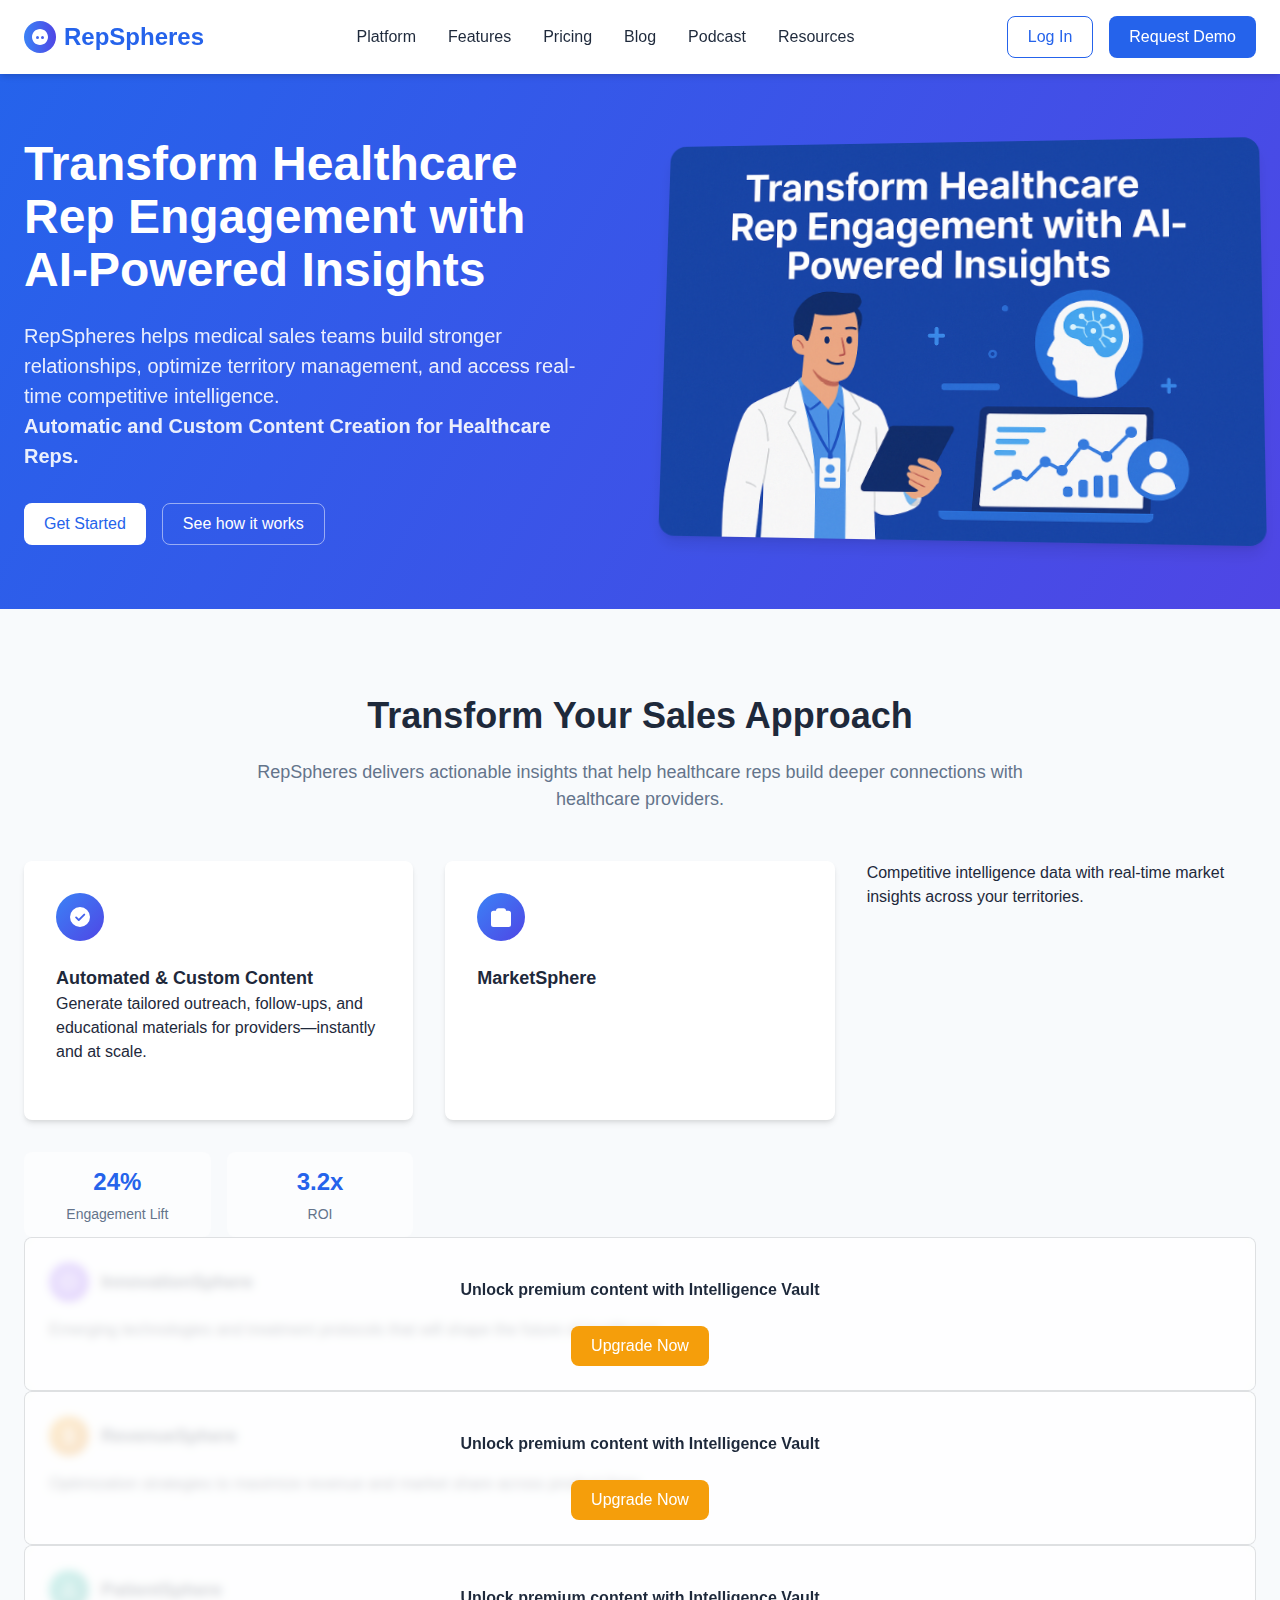
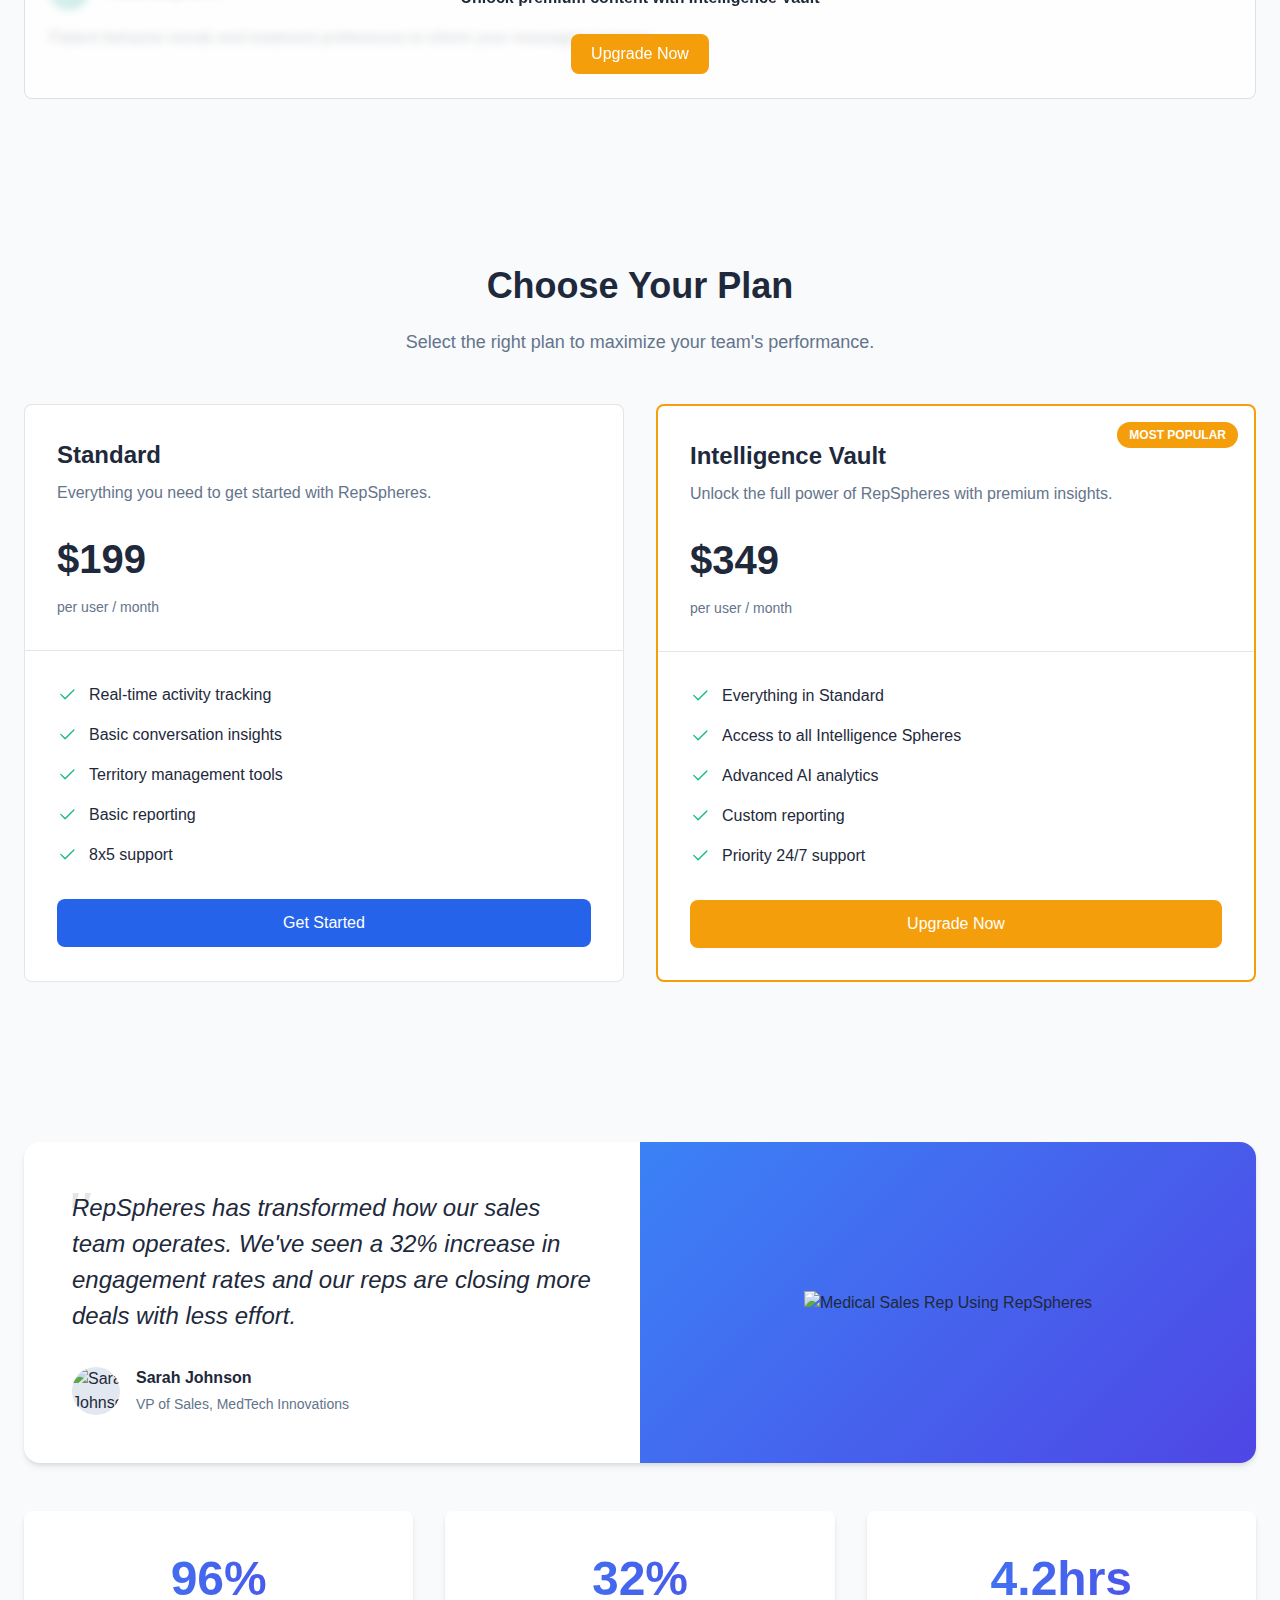
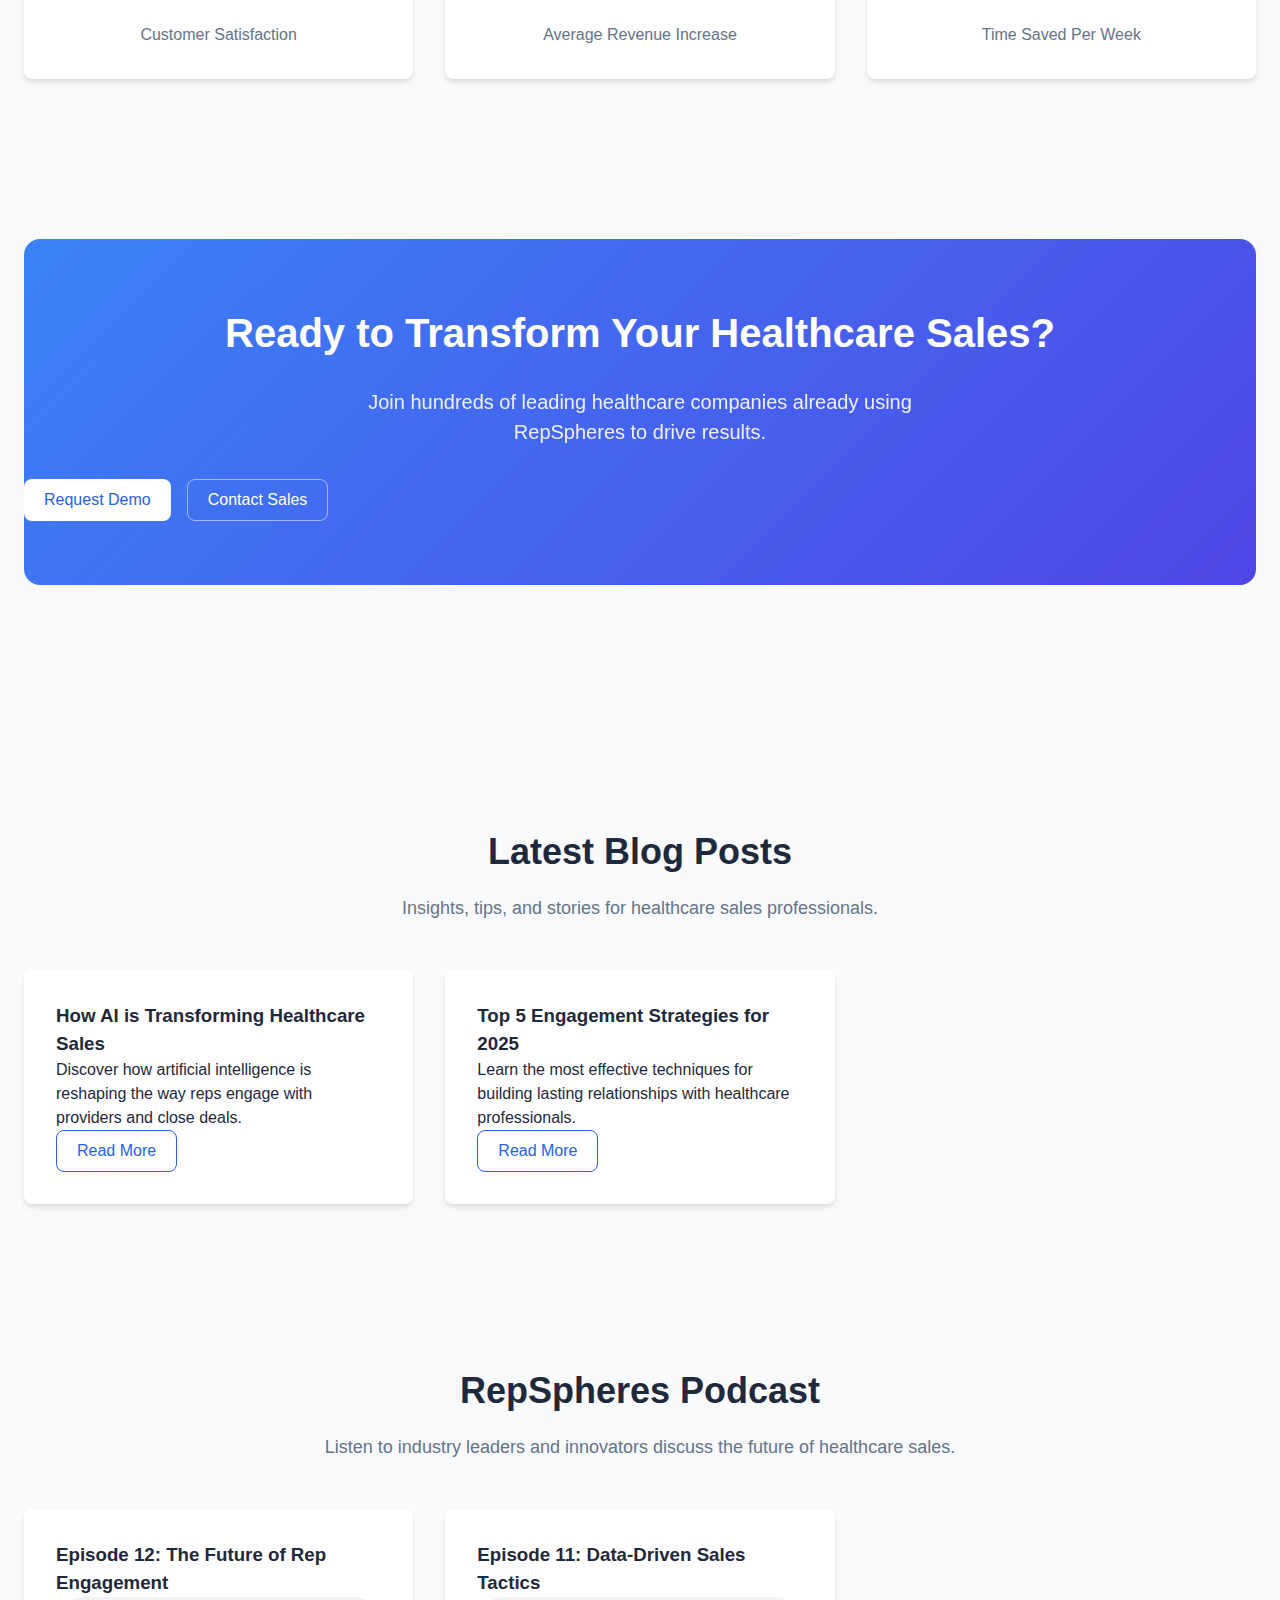
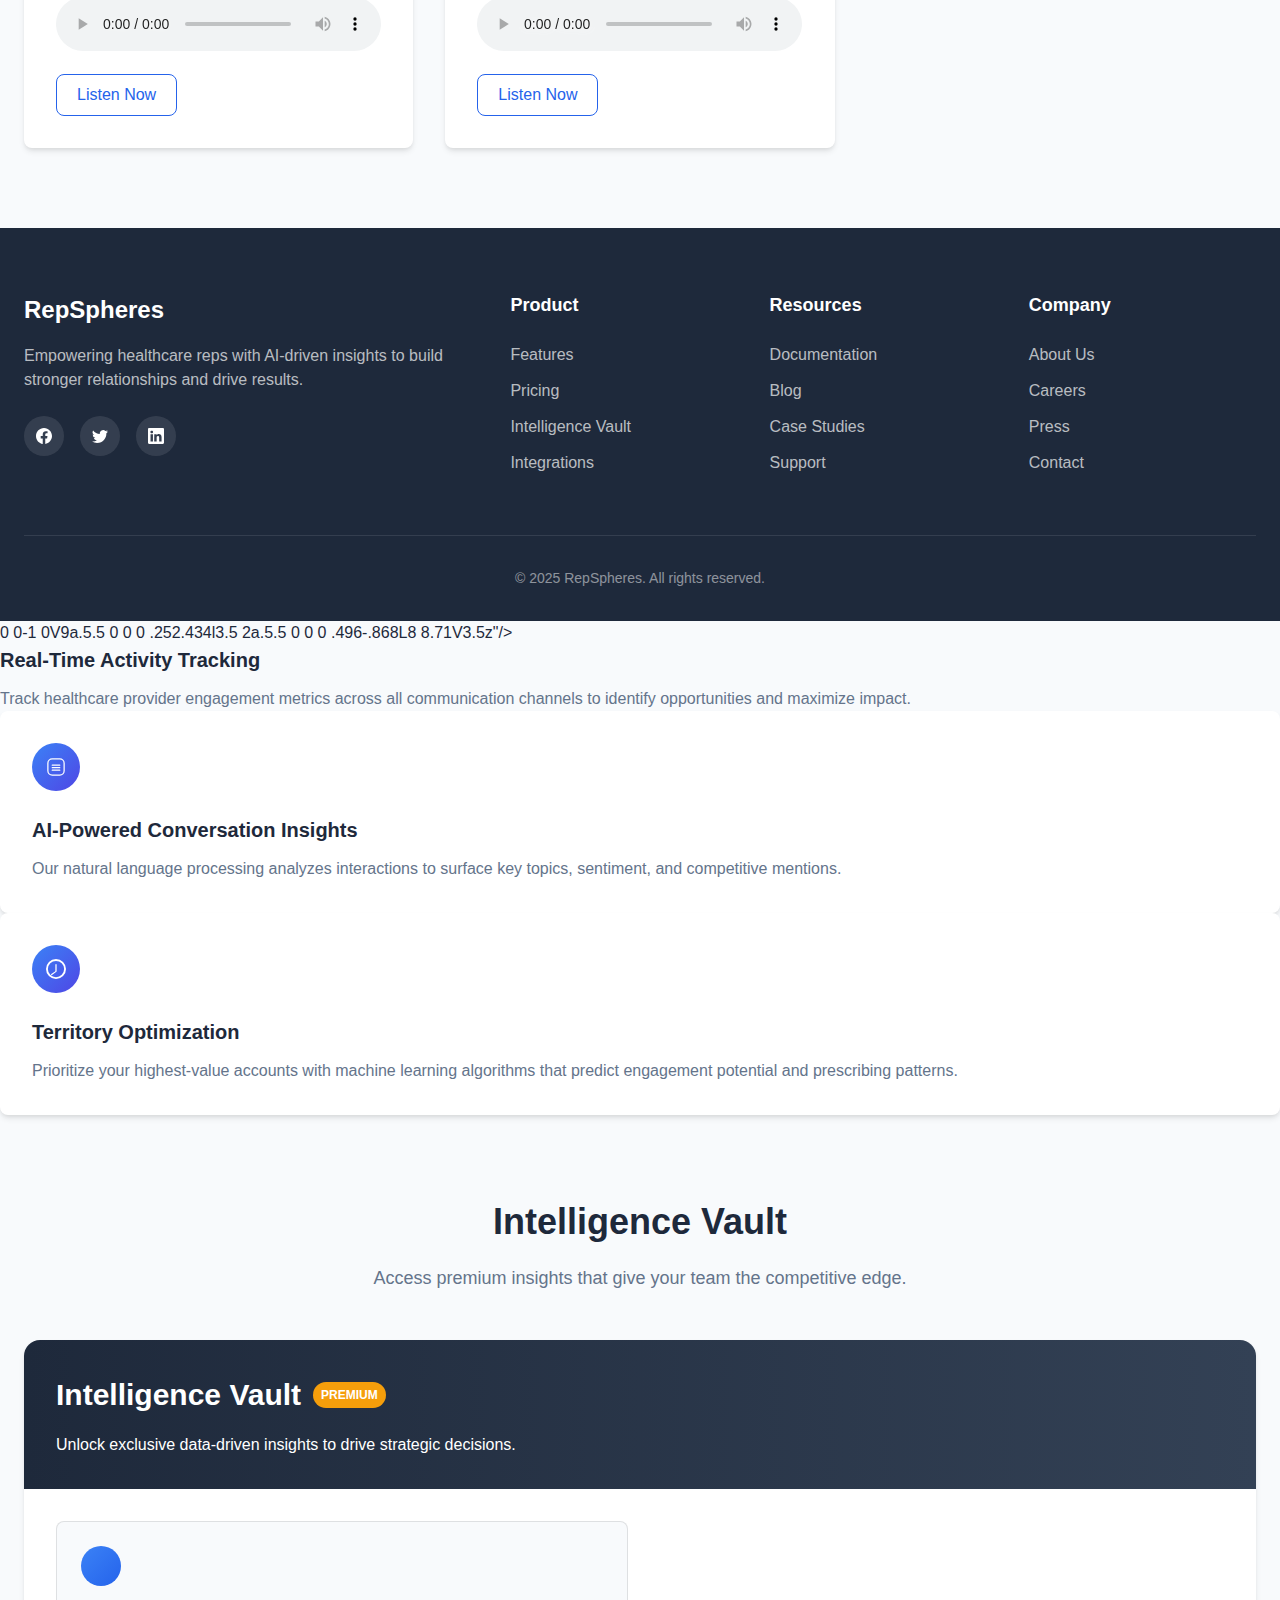
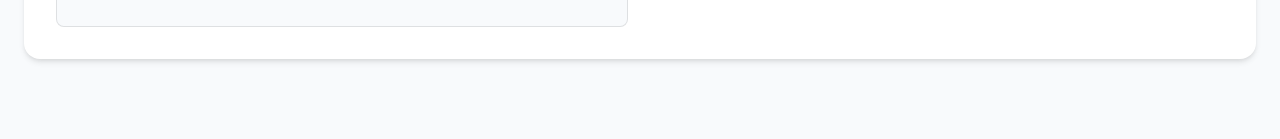
==== index.html @ 0ab30e0f "ok" ====
<!DOCTYPE html>
<html lang="en">
<head>
  <meta charset="UTF-8">
  <meta name="viewport" content="width=device-width, initial-scale=1.0">
  <title>RepSpheres | Intelligent Healthcare Rep Engagement</title>
  <style>
    :root {
      --primary: #2563eb;
      --primary-dark: #1d4ed8;
      --secondary: #4f46e5;
      --accent: #f59e0b;
      --premium-gold: #f59e0b;
      --text: #1e293b;
      --text-light: #64748b;
      --bg-light: #f8fafc;
      --white: #ffffff;
      --gradient-start: #3b82f6;
      --gradient-end: #4f46e5;
      --shadow-sm: 0 1px 2px 0 rgba(0, 0, 0, 0.05);
      --shadow: 0 4px 6px -1px rgba(0, 0, 0, 0.1), 0 2px 4px -1px rgba(0, 0, 0, 0.06);
      --shadow-lg: 0 10px 15px -3px rgba(0, 0, 0, 0.1), 0 4px 6px -2px rgba(0, 0, 0, 0.05);
      --radius: 0.5rem;
      --radius-lg: 1rem;
    }
    
    * {
      margin: 0;
      padding: 0;
      box-sizing: border-box;
      font-family: 'Inter', -apple-system, BlinkMacSystemFont, 'Segoe UI', Roboto, Oxygen, Ubuntu, Cantarell, 'Open Sans', 'Helvetica Neue', sans-serif;
    }
    
    body {
      color: var(--text);
      background-color: var(--bg-light);
      line-height: 1.5;
    }
    
    /* Header styles */
    header {
      background-color: var(--white);
      box-shadow: var(--shadow);
      position: sticky;
      top: 0;
      z-index: 100;
    }
    
    .container {
      max-width: 1280px;
      margin: 0 auto;
      padding: 0 1.5rem;
    }
    
    .header-content {
      display: flex;
      justify-content: space-between;
      align-items: center;
      padding: 1rem 0;
    }
    
    .logo {
      display: flex;
      align-items: center;
      font-weight: 700;
      font-size: 1.5rem;
      color: var(--primary);
    }
    
    .logo-icon {
      margin-right: 0.5rem;
      width: 2rem;
      height: 2rem;
      background: linear-gradient(to right, var(--gradient-start), var(--gradient-end));
      border-radius: 50%;
      display: flex;
      align-items: center;
      justify-content: center;
      color: white;
    }
    
    nav ul {
      display: flex;
      list-style: none;
      gap: 2rem;
    }
    
    nav a {
      color: var(--text);
      text-decoration: none;
      font-weight: 500;
      transition: color 0.2s;
    }
    
    nav a:hover {
      color: var(--primary);
    }
    
    .header-actions {
      display: flex;
      gap: 1rem;
    }
    
    .btn {
      display: inline-flex;
      align-items: center;
      justify-content: center;
      padding: 0.5rem 1.25rem;
      border-radius: var(--radius);
      font-weight: 500;
      transition: all 0.2s;
      text-decoration: none;
      cursor: pointer;
      border: none;
    }
    
    .btn-outline {
      color: var(--primary);
      border: 1px solid var(--primary);
      background: transparent;
    }
    
    .btn-outline:hover {
      background-color: var(--primary);
      color: white;
    }
    
    .btn-primary {
      background-color: var(--primary);
      color: white;
    }
    
    .btn-primary:hover {
      background-color: var(--primary-dark);
    }
    
    /* Hero section */
    .hero {
      position: relative;
      overflow: hidden;
      padding: 4rem 0;
      background: linear-gradient(120deg, #2563eb 0%, #4f46e5 100%);
      color: white;
    }
    
    .hero-grid {
      display: grid;
      grid-template-columns: 1fr 1fr;
      gap: 2rem;
      align-items: center;
    }
    
    .hero-content {
      max-width: 36rem;
    }
    
    .hero h1 {
      font-size: 3rem;
      font-weight: 800;
      line-height: 1.1;
      margin-bottom: 1.5rem;
    }
    
    .hero p {
      font-size: 1.25rem;
      margin-bottom: 2rem;
      opacity: 0.9;
    }
    
    .hero-actions {
      display: flex;
      gap: 1rem;
    }
    
    .btn-white {
      background-color: white;
      color: var(--primary);
    }
    
    .btn-white:hover {
      background-color: rgba(255, 255, 255, 0.9);
    }
    
    .btn-white-outline {
      border: 1px solid rgba(255, 255, 255, 0.5);
      color: white;
      background: transparent;
    }
    
    .btn-white-outline:hover {
      background-color: rgba(255, 255, 255, 0.1);
    }
    
    .hero-image {
      position: relative;
      z-index: 2;
    }
    
    .dashboard-preview {
      max-width: 100%;
      border-radius: var(--radius-lg);
      box-shadow: var(--shadow-lg);
      transform: perspective(1000px) rotateY(-5deg) rotateX(5deg);
      transition: transform 0.3s ease;
    }
    
    .dashboard-preview:hover {
      transform: perspective(1000px) rotateY(0deg) rotateX(0deg);
    }
    
    /* Features Section */
    .section {
      padding: 5rem 0;
    }
    
    .section-header {
      text-align: center;
      max-width: 48rem;
      margin: 0 auto 3rem;
    }
    
    .section-title {
      font-size: 2.25rem;
      font-weight: 700;
      margin-bottom: 1rem;
    }
    
    .section-description {
      font-size: 1.125rem;
      color: var(--text-light);
    }
    
    .features-grid {
      display: grid;
      grid-template-columns: repeat(3, 1fr);
      gap: 2rem;
    }
    
    .feature-card {
      background-color: var(--white);
      border-radius: var(--radius);
      padding: 2rem;
      box-shadow: var(--shadow);
      transition: transform 0.3s, box-shadow 0.3s;
    }
    
    .feature-card:hover {
      transform: translateY(-5px);
      box-shadow: var(--shadow-lg);
    }
    
    .feature-icon {
      width: 3rem;
      height: 3rem;
      border-radius: 50%;
      background: linear-gradient(135deg, var(--gradient-start), var(--gradient-end));
      color: white;
      display: flex;
      align-items: center;
      justify-content: center;
      margin-bottom: 1.5rem;
    }
    
    .feature-title {
      font-size: 1.25rem;
      font-weight: 600;
      margin-bottom: 0.75rem;
    }
    
    .feature-description {
      color: var(--text-light);
    }
    
    /* Intelligence Vault Section */
    .vault-section {
      background-color: var(--white);
      border-radius: var(--radius-lg);
      overflow: hidden;
      box-shadow: var(--shadow);
    }
    
    .vault-header {
      background: linear-gradient(90deg, #1e293b, #334155);
      color: white;
      padding: 2rem;
      position: relative;
      overflow: hidden;
    }
    
    .vault-title {
      font-size: 1.875rem;
      font-weight: 700;
      margin-bottom: 1rem;
      display: flex;
      align-items: center;
    }
    
    .premium-badge {
      background-color: var(--premium-gold);
      color: white;
      font-size: 0.75rem;
      font-weight: 600;
      padding: 0.25rem 0.5rem;
      border-radius: 1rem;
      margin-left: 0.75rem;
      text-transform: uppercase;
    }
    
    .vault-grid {
      display: grid;
      grid-template-columns: repeat(2, 1fr);
      gap: 1.5rem;
      padding: 2rem;
    }
    
    .sphere-card {
      background-color: var(--bg-light);
      border-radius: var(--radius);
      padding: 1.5rem;
      transition: transform 0.3s;
      border: 1px solid rgba(0, 0, 0, 0.1);
      position: relative;
      overflow: hidden;
    }
    
    .sphere-card:hover {
      transform: translateY(-3px);
    }
    
    .sphere-header {
      display: flex;
      align-items: center;
      margin-bottom: 1rem;
    }
    
    .sphere-icon {
      width: 2.5rem;
      height: 2.5rem;
      border-radius: 50%;
      display: flex;
      align-items: center;
      justify-content: center;
      margin-right: 0.75rem;
      color: white;
    }
    
    .market-icon {
      background: linear-gradient(135deg, #3b82f6, #2563eb);
    }
    
    .innovation-icon {
      background: linear-gradient(135deg, #8b5cf6, #7c3aed);
    }
    
    .revenue-icon {
      background: linear-gradient(135deg, #f59e0b, #d97706);
    }
    
    .patient-icon {
      background: linear-gradient(135deg, #14b8a6, #0d9488);
    }
    
    .sphere-title {
      font-weight: 600;
      font-size: 1.125rem;
    }
    
    .sphere-content {
      margin-bottom: 1.5rem;
    }
    
    .stat-grid {
      display: grid;
      grid-template-columns: repeat(2, 1fr);
      gap: 1rem;
    }
    
    .stat-item {
      background-color: rgba(255, 255, 255, 0.5);
      padding: 0.75rem;
      border-radius: var(--radius);
      text-align: center;
    }
    
    .stat-value {
      font-weight: 700;
      font-size: 1.5rem;
      color: var(--primary);
      margin-bottom: 0.25rem;
    }
    
    .stat-label {
      font-size: 0.875rem;
      color: var(--text-light);
    }
    
    .upgrade-overlay {
      position: absolute;
      top: 0;
      left: 0;
      right: 0;
      bottom: 0;
      background-color: rgba(255, 255, 255, 0.8);
      display: flex;
      flex-direction: column;
      align-items: center;
      justify-content: center;
      padding: 1.5rem;
      text-align: center;
      backdrop-filter: blur(4px);
    }
    
    .lock-icon {
      width: 3rem;
      height: 3rem;
      color: var(--premium-gold);
      margin-bottom: 1rem;
    }
    
    .upgrade-text {
      font-weight: 600;
      margin-bottom: 1.5rem;
    }
    
    .btn-premium {
      background-color: var(--premium-gold);
      color: white;
    }
    
    .btn-premium:hover {
      background-color: #e59000;
    }
    
    /* Pricing Section */
    .pricing-grid {
      display: grid;
      grid-template-columns: repeat(2, 1fr);
      gap: 2rem;
    }
    
    .pricing-card {
      background-color: var(--white);
      border-radius: var(--radius);
      overflow: hidden;
      transition: transform 0.3s, box-shadow 0.3s;
      border: 1px solid rgba(0, 0, 0, 0.1);
    }
    
    .pricing-card:hover {
      transform: translateY(-5px);
      box-shadow: var(--shadow-lg);
    }
    
    .pricing-card.premium {
      border: 2px solid var(--premium-gold);
      position: relative;
    }
    
    .premium-tag {
      position: absolute;
      top: 1rem;
      right: 1rem;
      background-color: var(--premium-gold);
      color: white;
      padding: 0.25rem 0.75rem;
      border-radius: 1rem;
      font-weight: 600;
      font-size: 0.75rem;
      text-transform: uppercase;
    }
    
    .pricing-header {
      padding: 2rem;
      border-bottom: 1px solid rgba(0, 0, 0, 0.1);
    }
    
    .pricing-name {
      font-size: 1.5rem;
      font-weight: 700;
      margin-bottom: 0.5rem;
    }
    
    .pricing-description {
      color: var(--text-light);
      margin-bottom: 1.5rem;
    }
    
    .pricing-value {
      font-size: 2.5rem;
      font-weight: 800;
      margin-bottom: 0.5rem;
    }
    
    .pricing-period {
      color: var(--text-light);
      font-size: 0.875rem;
    }
    
    .pricing-features {
      padding: 2rem;
    }
    
    .pricing-features ul {
      list-style: none;
      margin-bottom: 2rem;
    }
    
    .pricing-features li {
      display: flex;
      align-items: center;
      margin-bottom: 1rem;
    }
    
    .check-icon {
      color: #10b981;
      margin-right: 0.75rem;
      flex-shrink: 0;
    }
    
    .pricing-features .btn {
      width: 100%;
      padding: 0.75rem;
    }
    
    /* Testimonial Section */
    .testimonial-section {
      background-color: var(--white);
      border-radius: var(--radius-lg);
      overflow: hidden;
      box-shadow: var(--shadow);
    }
    
    .testimonial-grid {
      display: grid;
      grid-template-columns: 1fr 1fr;
    }
    
    .testimonial-content {
      padding: 3rem;
    }
    
    .testimonial-text {
      font-size: 1.5rem;
      font-weight: 500;
      font-style: italic;
      margin-bottom: 2rem;
      position: relative;
    }
    
    .testimonial-text::before {
      content: '"';
      font-size: 4rem;
      position: absolute;
      top: -1.5rem;
      left: -0.5rem;
      color: rgba(0, 0, 0, 0.1);
      font-family: Georgia, serif;
    }
    
    .testimonial-author {
      display: flex;
      align-items: center;
    }
    
    .author-avatar {
      width: 3rem;
      height: 3rem;
      border-radius: 50%;
      margin-right: 1rem;
      background-color: #e2e8f0;
      overflow: hidden;
    }
    
    .author-info h4 {
      font-weight: 600;
      margin-bottom: 0.25rem;
    }
    
    .author-info p {
      color: var(--text-light);
      font-size: 0.875rem;
    }
    
    .testimonial-image {
      background: linear-gradient(135deg, var(--gradient-start), var(--gradient-end));
      display: flex;
      align-items: center;
      justify-content: center;
    }
    
    .stats-grid {
      display: grid;
      grid-template-columns: repeat(3, 1fr);
      gap: 2rem;
      text-align: center;
      margin-top: 3rem;
    }
    
    .stat-card {
      background-color: var(--white);
      padding: 2rem;
      border-radius: var(--radius);
      box-shadow: var(--shadow);
    }
    
    .stat-card-value {
      font-size: 3rem;
      font-weight: 800;
      background: linear-gradient(to right, var(--gradient-start), var(--gradient-end));
      -webkit-background-clip: text;
      color: transparent;
      margin-bottom: 0.5rem;
    }
    
    .stat-card-label {
      color: var(--text-light);
      font-weight: 500;
    }
    
    /* CTA Section */
    .cta-section {
      background: linear-gradient(135deg, var(--gradient-start), var(--gradient-end));
      color: white;
      text-align: center;
      padding: 4rem 0;
      border-radius: var(--radius-lg);
      margin-bottom: 5rem;
    }
    
    .cta-title {
      font-size: 2.5rem;
      font-weight: 700;
      margin-bottom: 1.5rem;
    }
    
    .cta-description {
      font-size: 1.25rem;
      max-width: 36rem;
      margin: 0 auto 2rem;
      opacity: 0.9;
    }
    
    /* Footer */
    footer {
      background-color: #1e293b;
      color: white;
      padding: 4rem 0 2rem;
    }
    
    .footer-grid {
      display: grid;
      grid-template-columns: 2fr 1fr 1fr 1fr;
      gap: 2rem;
      margin-bottom: 3rem;
    }
    
    .footer-logo {
      font-size: 1.5rem;
      font-weight: 700;
      margin-bottom: 1rem;
    }
    
    .footer-description {
      color: rgba(255, 255, 255, 0.7);
      margin-bottom: 1.5rem;
    }
    
    .social-links {
      display: flex;
      gap: 1rem;
    }
    
    .social-link {
      width: 2.5rem;
      height: 2.5rem;
      border-radius: 50%;
      background-color: rgba(255, 255, 255, 0.1);
      display: flex;
      align-items: center;
      justify-content: center;
      color: white;
      transition: background-color 0.2s;
    }
    
    .social-link:hover {
      background-color: rgba(255, 255, 255, 0.2);
    }
    
    .footer-title {
      font-size: 1.125rem;
      font-weight: 600;
      margin-bottom: 1.5rem;
    }
    
    .footer-links {
      list-style: none;
    }
    
    .footer-links li {
      margin-bottom: 0.75rem;
    }
    
    .footer-links a {
      color: rgba(255, 255, 255, 0.7);
      text-decoration: none;
      transition: color 0.2s;
    }
    
    .footer-links a:hover {
      color: white;
    }
    
    .copyright {
      text-align: center;
      padding-top: 2rem;
      border-top: 1px solid rgba(255, 255, 255, 0.1);
      color: rgba(255, 255, 255, 0.5);
      font-size: 0.875rem;
    }
    
    /* Responsive */
    @media (max-width: 1024px) {
      .hero-grid,
      .features-grid,
      .pricing-grid,
      .testimonial-grid {
        grid-template-columns: 1fr;
        gap: 3rem;
      }
      
      .hero-content {
        text-align: center;
        margin: 0 auto;
      }
      
      .hero-actions {
        justify-content: center;
      }
      
      .footer-grid {
        grid-template-columns: 1fr 1fr;
      }
    }
    
    @media (max-width: 768px) {
      .vault-grid {
        grid-template-columns: 1fr;
      }
      
      .features-grid {
        grid-template-columns: 1fr;
      }
      
      .stats-grid {
        grid-template-columns: 1fr;
      }
      
      .header-content {
        flex-direction: column;
        gap: 1rem;
      }
      
      nav ul {
        gap: 1rem;
      }
    }
    
    /* Animation keyframes */
    @keyframes float {
      0% {
        transform: translateY(0px);
      }
      50% {
        transform: translateY(-10px);
      }
      100% {
        transform: translateY(0px);
      }
    }
    
    .float-animation {
      animation: float 6s ease-in-out infinite;
    }
  </style>
</head>
<body>
  <header>
    <div class="container">
      <div class="header-content">
        <div class="logo">
          <div class="logo-icon">
            <svg xmlns="http://www.w3.org/2000/svg" width="16" height="16" fill="currentColor" viewBox="0 0 16 16">
              <path d="M8 0c4.418 0 8 3.582 8 8s-3.582 8-8 8-8-3.582-8-8 3.582-8 8-8zM5.5 7a1.5 1.5 0 100 3 1.5 1.5 0 000-3zm5 0a1.5 1.5 0 100 3 1.5 1.5 0 000-3z"/>
            </svg>
          </div>
          RepSpheres
        </div>
        <nav>
          <ul>
            <li><a href="#">Platform</a></li>
            <li><a href="#">Features</a></li>
            <li><a href="#">Pricing</a></li>
            <li><a href="#blog">Blog</a></li>
            <li><a href="#podcast">Podcast</a></li>
            <li><a href="#">Resources</a></li>
          </ul>
        </nav>
        <div class="header-actions">
          <a href="#" class="btn btn-outline">Log In</a>
          <a href="#" class="btn btn-primary">Request Demo</a>
        </div>
      </div>
    </div>
  </header>
  
  <section class="hero">
    <div class="container">
      <div class="hero-grid">
        <div class="hero-content">
          <h1>Transform Healthcare Rep Engagement with AI-Powered Insights</h1>
          <p>RepSpheres helps medical sales teams build stronger relationships, optimize territory management, and access real-time competitive intelligence.<br><strong>Automatic and Custom Content Creation for Healthcare Reps.</strong></p>
          <div class="hero-actions">
            <a href="#" class="btn btn-white">Get Started</a>
            <a href="#" class="btn btn-white-outline">See how it works</a>
          </div>
        </div>
        <div class="hero-image">
          <img src="img/ChatGPT Image Apr 17, 2025, 09_25_44 PM.png" alt="RepSpheres Dashboard Preview - Analytics Screenshot" class="dashboard-preview">
        </div>
      </div>
    </div>
  </section>
  
  <section class="section">
    <div class="container">
      <div class="section-header">
        <h2 class="section-title">Transform Your Sales Approach</h2>
        <p class="section-description">RepSpheres delivers actionable insights that help healthcare reps build deeper connections with healthcare providers.</p>
      </div>
      
      <div class="features-grid">
        <div class="feature-card">
          <div class="feature-icon">
            <svg xmlns="http://www.w3.org/2000/svg" width="20" height="20" fill="currentColor" viewBox="0 0 16 16">
              <path d="M8 0a8 8 0 1 0 0 16A8 8 0 0 0 8 0zm3.93 6.588-4.39 4.39a.75.75 0 0 1-1.06 0l-2.12-2.12a.75.75 0 1 1 1.06-1.06l1.59 1.59 3.86-3.86a.75.75 0 1 1 1.06 1.06z"/>
            </svg>
          </div>
          <h4 class="sphere-title">Automated & Custom Content</h4>
          <p class="sphere-content">Generate tailored outreach, follow-ups, and educational materials for providers—instantly and at scale.</p>
        </div>
        <div class="feature-card">
          <div class="feature-icon">
            <svg xmlns="http://www.w3.org/2000/svg" width="20" height="20" fill="currentColor" viewBox="0 0 16 16">
              <path d="M8 3.5a.5.5 0 0 1 .5.5v4a.5.5 0 0 1-.5.5H4a.5.5 0 0 1 0-1h3.5V4a.5.5 0 0 1 .5-.5z"/>
                  <path d="M14 3a2 2 0 0 1 2 2v9a2 2 0 0 1-2 2H2a2 2 0 0 1-2-2V5a2 2 0 0 1 2-2h2a2 2 0 0 1 2-2h4a2 2 0 0 1 2 2h2z"/>
                </svg>
              </div>
              <h4 class="sphere-title">MarketSphere</h4>
            </div>
            <div class="sphere-content">
              <p>Competitive intelligence data with real-time market insights across your territories.</p>
            </div>
            <div class="stat-grid">
              <div class="stat-item">
                <div class="stat-value">24%</div>
                <div class="stat-label">Engagement Lift</div>
              </div>
              <div class="stat-item">
                <div class="stat-value">3.2x</div>
                <div class="stat-label">ROI</div>
              </div>
            </div>
          </div>
          
          <div class="sphere-card">
            <div class="sphere-header">
              <div class="sphere-icon innovation-icon">
                <svg xmlns="http://www.w3.org/2000/svg" width="20" height="20" fill="currentColor" viewBox="0 0 16 16">
                  <path d="M8 4.754a3.246 3.246 0 1 0 0 6.492 3.246 3.246 0 0 0 0-6.492zM5.754 8a2.246 2.246 0 1 1 4.492 0 2.246 2.246 0 0 1-4.492 0z"/>
                  <path d="M9.796 1.343c-.527-1.79-3.065-1.79-3.592 0l-.094.319a.873.873 0 0 1-1.255.52l-.292-.16c-1.64-.892-3.433.902-2.54 2.541l.159.292a.873.873 0 0 1-.52 1.255l-.319.094c-1.79.527-1.79 3.065 0 3.592l.319.094a.873.873 0 0 1 .52 1.255l-.16.292c-.892 1.64.901 3.434 2.541 2.54l.292-.159a.873.873 0 0 1 1.255.52l.094.319c.527 1.79 3.065 1.79 3.592 0l.094-.319a.873.873 0 0 1 1.255-.52l.292.16c1.64.893 3.434-.902 2.54-2.541l-.159-.292a.873.873 0 0 1 .52-1.255l.319-.094c1.79-.527 1.79-3.065 0-3.592l-.319-.094a.873.873 0 0 1-.52-1.255l.16-.292c.893-1.64-.902-3.433-2.541-2.54l-.292.159a.873.873 0 0 1-1.255-.52l-.094-.319zm-2.633.283c.246-.835 1.428-.835 1.674 0l.094.319a1.873 1.873 0 0 0 2.693 1.115l.291-.16c.764-.415 1.6.42 1.184 1.185l-.159.292a1.873 1.873 0 0 0 1.116 2.692l.318.094c.835.246.835 1.428 0 1.674l-.319.094a1.873 1.873 0 0 0-1.115 2.693l.16.291c.415.764-.42 1.6-1.185 1.184l-.291-.159a1.873 1.873 0 0 0-2.693 1.116l-.094.318c-.246.835-1.428.835-1.674 0l-.094-.319a1.873 1.873 0 0 0-2.692-1.115l-.292.16c-.764.415-1.6-.42-1.184-1.185l.159-.291A1.873 1.873 0 0 0 1.945 8.93l-.319-.094c-.835-.246-.835-1.428 0-1.674l.319-.094A1.873 1.873 0 0 0 3.06 4.377l-.16-.292c-.415-.764.42-1.6 1.185-1.184l.292.159a1.873 1.873 0 0 0 2.692-1.115l.094-.319z"/>
                </svg>
              </div>
              <h4 class="sphere-title">InnovationSphere</h4>
            </div>
            <div class="sphere-content">
              <p>Emerging technologies and treatment protocols that will shape the future of healthcare.</p>
            </div>
            <div class="upgrade-overlay">
              <svg class="lock-icon" xmlns="http://www.w3.org/2000/svg" fill="none" viewBox="0 0 24 24" stroke="currentColor">
                <path stroke-linecap="round" stroke-linejoin="round" stroke-width="2" d="M12 15v2m-6 4h12a2 2 0 002-2v-6a2 2 0 00-2-2H6a2 2 0 00-2 2v6a2 2 0 002 2zm10-10V7a4 4 0 00-8 0v4h8z" />
              </svg>
              <p class="upgrade-text">Unlock premium content with Intelligence Vault</p>
              <a href="#" class="btn btn-premium">Upgrade Now</a>
            </div>
          </div>
          
          <div class="sphere-card">
            <div class="sphere-header">
              <div class="sphere-icon revenue-icon">
                <svg xmlns="http://www.w3.org/2000/svg" width="20" height="20" fill="currentColor" viewBox="0 0 16 16">
                  <path d="M4 10.781c.148 1.667 1.513 2.85 3.591 3.003V15h1.043v-1.216c2.27-.179 3.678-1.438 3.678-3.3 0-1.59-.947-2.51-2.956-3.028l-.722-.187V3.467c1.122.11 1.879.714 2.07 1.616h1.47c-.166-1.6-1.54-2.748-3.54-2.875V1H7.591v1.233c-1.939.23-3.27 1.472-3.27 3.156 0 1.454.966 2.483 2.661 2.917l.61.162v4.031c-1.149-.17-1.94-.8-2.131-1.718H4zm3.391-3.836c-1.043-.263-1.6-.825-1.6-1.616 0-.944.704-1.641 1.8-1.828v3.495l-.2-.05zm1.591 1.872c1.287.323 1.852.859 1.852 1.769 0 1.097-.826 1.828-2.2 1.939V8.73l.348.086z"/>
                </svg>
              </div>
              <h4 class="sphere-title">RevenueSphere</h4>
            </div>
            <div class="sphere-content">
              <p>Optimization strategies to maximize revenue and market share across product lines.</p>
            </div>
            <div class="upgrade-overlay">
              <svg class="lock-icon" xmlns="http://www.w3.org/2000/svg" fill="none" viewBox="0 0 24 24" stroke="currentColor">
                <path stroke-linecap="round" stroke-linejoin="round" stroke-width="2" d="M12 15v2m-6 4h12a2 2 0 002-2v-6a2 2 0 00-2-2H6a2 2 0 00-2 2v6a2 2 0 002 2zm10-10V7a4 4 0 00-8 0v4h8z" />
              </svg>
              <p class="upgrade-text">Unlock premium content with Intelligence Vault</p>
              <a href="#" class="btn btn-premium">Upgrade Now</a>
            </div>
          </div>
          
          <div class="sphere-card">
            <div class="sphere-header">
              <div class="sphere-icon patient-icon">
                <svg xmlns="http://www.w3.org/2000/svg" width="20" height="20" fill="currentColor" viewBox="0 0 16 16">
                  <path d="M8 8a3 3 0 1 0 0-6 3 3 0 0 0 0 6zm2-3a2 2 0 1 1-4 0 2 2 0 0 1 4 0zm4 8c0 1-1 1-1 1H3s-1 0-1-1 1-4 6-4 6 3 6 4zm-1-.004c-.001-.246-.154-.986-.832-1.664C11.516 10.68 10.289 10 8 10c-2.29 0-3.516.68-4.168 1.332-.678.678-.83 1.418-.832 1.664h10z"/>
                </svg>
              </div>
              <h4 class="sphere-title">PatientSphere</h4>
            </div>
            <div class="sphere-content">
              <p>Patient behavior trends and treatment preferences to inform your messaging strategy.</p>
            </div>
            <div class="upgrade-overlay">
              <svg class="lock-icon" xmlns="http://www.w3.org/2000/svg" fill="none" viewBox="0 0 24 24" stroke="currentColor">
                <path stroke-linecap="round" stroke-linejoin="round" stroke-width="2" d="M12 15v2m-6 4h12a2 2 0 002-2v-6a2 2 0 00-2-2H6a2 2 0 00-2 2v6a2 2 0 002 2zm10-10V7a4 4 0 00-8 0v4h8z" />
              </svg>
              <p class="upgrade-text">Unlock premium content with Intelligence Vault</p>
              <a href="#" class="btn btn-premium">Upgrade Now</a>
            </div>
          </div>
        </div>
      </div>
    </div>
  </section>
  
  <section class="section">
    <div class="container">
      <div class="section-header">
        <h2 class="section-title">Choose Your Plan</h2>
        <p class="section-description">Select the right plan to maximize your team's performance.</p>
      </div>
      
      <div class="pricing-grid">
        <div class="pricing-card">
          <div class="pricing-header">
            <h3 class="pricing-name">Standard</h3>
            <p class="pricing-description">Everything you need to get started with RepSpheres.</p>
            <div class="pricing-value">$199</div>
            <div class="pricing-period">per user / month</div>
          </div>
          <div class="pricing-features">
            <ul>
              <li>
                <svg class="check-icon" xmlns="http://www.w3.org/2000/svg" width="20" height="20" fill="currentColor" viewBox="0 0 16 16">
                  <path d="M13.854 3.646a.5.5 0 0 1 0 .708l-7 7a.5.5 0 0 1-.708 0l-3.5-3.5a.5.5 0 1 1 .708-.708L6.5 10.293l6.646-6.647a.5.5 0 0 1 .708 0z"/>
                </svg>
                Real-time activity tracking
              </li>
              <li>
                <svg class="check-icon" xmlns="http://www.w3.org/2000/svg" width="20" height="20" fill="currentColor" viewBox="0 0 16 16">
                  <path d="M13.854 3.646a.5.5 0 0 1 0 .708l-7 7a.5.5 0 0 1-.708 0l-3.5-3.5a.5.5 0 1 1 .708-.708L6.5 10.293l6.646-6.647a.5.5 0 0 1 .708 0z"/>
                </svg>
                Basic conversation insights
              </li>
              <li>
                <svg class="check-icon" xmlns="http://www.w3.org/2000/svg" width="20" height="20" fill="currentColor" viewBox="0 0 16 16">
                  <path d="M13.854 3.646a.5.5 0 0 1 0 .708l-7 7a.5.5 0 0 1-.708 0l-3.5-3.5a.5.5 0 1 1 .708-.708L6.5 10.293l6.646-6.647a.5.5 0 0 1 .708 0z"/>
                </svg>
                Territory management tools
              </li>
              <li>
                <svg class="check-icon" xmlns="http://www.w3.org/2000/svg" width="20" height="20" fill="currentColor" viewBox="0 0 16 16">
                  <path d="M13.854 3.646a.5.5 0 0 1 0 .708l-7 7a.5.5 0 0 1-.708 0l-3.5-3.5a.5.5 0 1 1 .708-.708L6.5 10.293l6.646-6.647a.5.5 0 0 1 .708 0z"/>
                </svg>
                Basic reporting
              </li>
              <li>
                <svg class="check-icon" xmlns="http://www.w3.org/2000/svg" width="20" height="20" fill="currentColor" viewBox="0 0 16 16">
                  <path d="M13.854 3.646a.5.5 0 0 1 0 .708l-7 7a.5.5 0 0 1-.708 0l-3.5-3.5a.5.5 0 1 1 .708-.708L6.5 10.293l6.646-6.647a.5.5 0 0 1 .708 0z"/>
                </svg>
                8x5 support
              </li>
            </ul>
            <a href="#" class="btn btn-primary">Get Started</a>
          </div>
        </div>
        
        <div class="pricing-card premium">
          <span class="premium-tag">MOST POPULAR</span>
          <div class="pricing-header">
            <h3 class="pricing-name">Intelligence Vault</h3>
            <p class="pricing-description">Unlock the full power of RepSpheres with premium insights.</p>
            <div class="pricing-value">$349</div>
            <div class="pricing-period">per user / month</div>
          </div>
          <div class="pricing-features">
            <ul>
              <li>
                <svg class="check-icon" xmlns="http://www.w3.org/2000/svg" width="20" height="20" fill="currentColor" viewBox="0 0 16 16">
                  <path d="M13.854 3.646a.5.5 0 0 1 0 .708l-7 7a.5.5 0 0 1-.708 0l-3.5-3.5a.5.5 0 1 1 .708-.708L6.5 10.293l6.646-6.647a.5.5 0 0 1 .708 0z"/>
                </svg>
                Everything in Standard
              </li>
              <li>
                <svg class="check-icon" xmlns="http://www.w3.org/2000/svg" width="20" height="20" fill="currentColor" viewBox="0 0 16 16">
                  <path d="M13.854 3.646a.5.5 0 0 1 0 .708l-7 7a.5.5 0 0 1-.708 0l-3.5-3.5a.5.5 0 1 1 .708-.708L6.5 10.293l6.646-6.647a.5.5 0 0 1 .708 0z"/>
                </svg>
                Access to all Intelligence Spheres
              </li>
              <li>
                <svg class="check-icon" xmlns="http://www.w3.org/2000/svg" width="20" height="20" fill="currentColor" viewBox="0 0 16 16">
                  <path d="M13.854 3.646a.5.5 0 0 1 0 .708l-7 7a.5.5 0 0 1-.708 0l-3.5-3.5a.5.5 0 1 1 .708-.708L6.5 10.293l6.646-6.647a.5.5 0 0 1 .708 0z"/>
                </svg>
                Advanced AI analytics
              </li>
              <li>
                <svg class="check-icon" xmlns="http://www.w3.org/2000/svg" width="20" height="20" fill="currentColor" viewBox="0 0 16 16">
                  <path d="M13.854 3.646a.5.5 0 0 1 0 .708l-7 7a.5.5 0 0 1-.708 0l-3.5-3.5a.5.5 0 1 1 .708-.708L6.5 10.293l6.646-6.647a.5.5 0 0 1 .708 0z"/>
                </svg>
                Custom reporting
              </li>
              <li>
                <svg class="check-icon" xmlns="http://www.w3.org/2000/svg" width="20" height="20" fill="currentColor" viewBox="0 0 16 16">
                  <path d="M13.854 3.646a.5.5 0 0 1 0 .708l-7 7a.5.5 0 0 1-.708 0l-3.5-3.5a.5.5 0 1 1 .708-.708L6.5 10.293l6.646-6.647a.5.5 0 0 1 .708 0z"/>
                </svg>
                Priority 24/7 support
              </li>
            </ul>
            <a href="#" class="btn btn-premium">Upgrade Now</a>
          </div>
        </div>
      </div>
    </div>
  </section>
  
  <section class="section">
    <div class="container">
      <div class="testimonial-section">
        <div class="testimonial-grid">
          <div class="testimonial-content">
            <div class="testimonial-text">
              RepSpheres has transformed how our sales team operates. We've seen a 32% increase in engagement rates and our reps are closing more deals with less effort.
            </div>
            <div class="testimonial-author">
              <div class="author-avatar">
                <img src="https://placehold.co/48x48" alt="Sarah Johnson">
              </div>
              <div class="author-info">
                <h4>Sarah Johnson</h4>
                <p>VP of Sales, MedTech Innovations</p>
              </div>
            </div>
          </div>
          <div class="testimonial-image">
            <img src="https://placehold.co/500x300" alt="Medical Sales Rep Using RepSpheres">
          </div>
        </div>
      </div>
      
      <div class="stats-grid">
        <div class="stat-card">
          <div class="stat-card-value">96%</div>
          <div class="stat-card-label">Customer Satisfaction</div>
        </div>
        <div class="stat-card">
          <div class="stat-card-value">32%</div>
          <div class="stat-card-label">Average Revenue Increase</div>
        </div>
        <div class="stat-card">
          <div class="stat-card-value">4.2hrs</div>
          <div class="stat-card-label">Time Saved Per Week</div>
        </div>
      </div>
    </div>
  </section>
  
  <section class="section">
    <div class="container">
      <div class="cta-section">
        <h2 class="cta-title">Ready to Transform Your Healthcare Sales?</h2>
        <p class="cta-description">Join hundreds of leading healthcare companies already using RepSpheres to drive results.</p>
        <div class="hero-actions">
          <a href="#" class="btn btn-white">Request Demo</a>
          <a href="#" class="btn btn-white-outline">Contact Sales</a>
        </div>
      </div>
    </div>
  </section>
  
  <!-- Blog Section -->
  <section class="section" id="blog">
    <div class="container">
      <div class="section-header">
        <h2 class="section-title">Latest Blog Posts</h2>
        <p class="section-description">Insights, tips, and stories for healthcare sales professionals.</p>
      </div>
      <div class="features-grid">
        <article class="feature-card">
          <h3>How AI is Transforming Healthcare Sales</h3>
          <p>Discover how artificial intelligence is reshaping the way reps engage with providers and close deals.</p>
          <a href="#" class="btn btn-outline" aria-label="Read more about How AI is Transforming Healthcare Sales">Read More</a>
        </article>
        <article class="feature-card">
          <h3>Top 5 Engagement Strategies for 2025</h3>
          <p>Learn the most effective techniques for building lasting relationships with healthcare professionals.</p>
          <a href="#" class="btn btn-outline" aria-label="Read more about Top 5 Engagement Strategies for 2025">Read More</a>
        </article>
      </div>
    </div>
  </section>

  <!-- Podcast Section -->
  <section class="section" id="podcast">
    <div class="container">
      <div class="section-header">
        <h2 class="section-title">RepSpheres Podcast</h2>
        <p class="section-description">Listen to industry leaders and innovators discuss the future of healthcare sales.</p>
      </div>
      <div class="features-grid">
        <article class="feature-card">
          <h3>Episode 12: The Future of Rep Engagement</h3>
          <audio controls style="width:100%; margin-bottom:1rem;">
            <source src="#" type="audio/mpeg">
            Your browser does not support the audio element.
          </audio>
          <a href="#" class="btn btn-outline" aria-label="Listen to Episode 12: The Future of Rep Engagement">Listen Now</a>
        </article>
        <article class="feature-card">
          <h3>Episode 11: Data-Driven Sales Tactics</h3>
          <audio controls style="width:100%; margin-bottom:1rem;">
            <source src="#" type="audio/mpeg">
            Your browser does not support the audio element.
          </audio>
          <a href="#" class="btn btn-outline" aria-label="Listen to Episode 11: Data-Driven Sales Tactics">Listen Now</a>
        </article>
      </div>
    </div>
  </section>

  <footer>
    <div class="container">
      <div class="footer-grid">
        <div>
          <div class="footer-logo">RepSpheres</div>
          <p class="footer-description">Empowering healthcare reps with AI-driven insights to build stronger relationships and drive results.</p>
          <div class="social-links">
            <a href="#" class="social-link">
              <svg xmlns="http://www.w3.org/2000/svg" width="16" height="16" fill="currentColor" viewBox="0 0 16 16">
                <path d="M16 8.049c0-4.446-3.582-8.05-8-8.05C3.58 0-.002 3.603-.002 8.05c0 4.017 2.926 7.347 6.75 7.951v-5.625h-2.03V8.05H6.75V6.275c0-2.017 1.195-3.131 3.022-3.131.876 0 1.791.157 1.791.157v1.98h-1.009c-.993 0-1.303.621-1.303 1.258v1.51h2.218l-.354 2.326H9.25V16c3.824-.604 6.75-3.934 6.75-7.951z"/>
              </svg>
            </a>
            <a href="#" class="social-link">
              <svg xmlns="http://www.w3.org/2000/svg" width="16" height="16" fill="currentColor" viewBox="0 0 16 16">
                <path d="M5.026 15c6.038 0 9.341-5.003 9.341-9.334 0-.14 0-.282-.006-.422A6.685 6.685 0 0 0 16 3.542a6.658 6.658 0 0 1-1.889.518 3.301 3.301 0 0 0 1.447-1.817 6.533 6.533 0 0 1-2.087.793A3.286 3.286 0 0 0 7.875 6.03a9.325 9.325 0 0 1-6.767-3.429 3.289 3.289 0 0 0 1.018 4.382A3.323 3.323 0 0 1 .64 6.575v.045a3.288 3.288 0 0 0 2.632 3.218 3.203 3.203 0 0 1-.865.115 3.23 3.23 0 0 1-.614-.057 3.283 3.283 0 0 0 3.067 2.277A6.588 6.588 0 0 1 .78 13.58a6.32 6.32 0 0 1-.78-.045A9.344 9.344 0 0 0 5.026 15z"/>
              </svg>
            </a>
            <a href="#" class="social-link">
              <svg xmlns="http://www.w3.org/2000/svg" width="16" height="16" fill="currentColor" viewBox="0 0 16 16">
                <path d="M0 1.146C0 .513.526 0 1.175 0h13.65C15.474 0 16 .513 16 1.146v13.708c0 .633-.526 1.146-1.175 1.146H1.175C.526 16 0 15.487 0 14.854V1.146zm4.943 12.248V6.169H2.542v7.225h2.401zm-1.2-8.212c.837 0 1.358-.554 1.358-1.248-.015-.709-.52-1.248-1.342-1.248-.822 0-1.359.54-1.359 1.248 0 .694.521 1.248 1.327 1.248h.016zm4.908 8.212V9.359c0-.216.016-.432.08-.586.173-.431.568-.878 1.232-.878.869 0 1.216.662 1.216 1.634v3.865h2.401V9.25c0-2.22-1.184-3.252-2.764-3.252-1.274 0-1.845.7-2.165 1.193v.025h-.016a5.54 5.54 0 0 1 .016-.025V6.169h-2.4c.03.678 0 7.225 0 7.225h2.4z"/>
              </svg>
            </a>
          </div>
        </div>
        
        <div>
          <h4 class="footer-title">Product</h4>
          <ul class="footer-links">
            <li><a href="#">Features</a></li>
            <li><a href="#">Pricing</a></li>
            <li><a href="#">Intelligence Vault</a></li>
            <li><a href="#">Integrations</a></li>
          </ul>
        </div>
        
        <div>
          <h4 class="footer-title">Resources</h4>
          <ul class="footer-links">
            <li><a href="#">Documentation</a></li>
            <li><a href="#">Blog</a></li>
            <li><a href="#">Case Studies</a></li>
            <li><a href="#">Support</a></li>
          </ul>
        </div>
        
        <div>
          <h4 class="footer-title">Company</h4>
          <ul class="footer-links">
            <li><a href="#">About Us</a></li>
            <li><a href="#">Careers</a></li>
            <li><a href="#">Press</a></li>
            <li><a href="#">Contact</a></li>
          </ul>
        </div>
      </div>
      
      <div class="copyright">
        &copy; 2025 RepSpheres. All rights reserved.
      </div>
    </div>
  </footer>
</body>
</html>0 0-1 0V9a.5.5 0 0 0 .252.434l3.5 2a.5.5 0 0 0 .496-.868L8 8.71V3.5z"/>
              <path d="M8 16A8 8 0 1 0 8 0a8 8 0 0 0 0 16zm7-8A7 7 0 1 1 1 8a7 7 0 0 1 14 0z"/>
            </svg>
          </div>
          <h3 class="feature-title">Real-Time Activity Tracking</h3>
          <p class="feature-description">Track healthcare provider engagement metrics across all communication channels to identify opportunities and maximize impact.</p>
        </div>
        
        <div class="feature-card">
          <div class="feature-icon">
            <svg xmlns="http://www.w3.org/2000/svg" width="20" height="20" fill="currentColor" viewBox="0 0 16 16">
              <path d="M11 2a3 3 0 0 1 3 3v6a3 3 0 0 1-3 3H5a3 3 0 0 1-3-3V5a3 3 0 0 1 3-3h6zM5 1a4 4 0 0 0-4 4v6a4 4 0 0 0 4 4h6a4 4 0 0 0 4-4V5a4 4 0 0 0-4-4H5z"/>
              <path d="M4.5 6.5A.5.5 0 0 1 5 6h6a.5.5 0 0 1 0 1H5a.5.5 0 0 1-.5-.5zm0 2A.5.5 0 0 1 5 8h6a.5.5 0 0 1 0 1H5a.5.5 0 0 1-.5-.5zm0 2A.5.5 0 0 1 5 10h6a.5.5 0 0 1 0 1H5a.5.5 0 0 1-.5-.5z"/>
            </svg>
          </div>
          <h3 class="feature-title">AI-Powered Conversation Insights</h3>
          <p class="feature-description">Our natural language processing analyzes interactions to surface key topics, sentiment, and competitive mentions.</p>
        </div>
        
        <div class="feature-card">
          <div class="feature-icon">
            <svg xmlns="http://www.w3.org/2000/svg" width="20" height="20" fill="currentColor" viewBox="0 0 16 16">
              <path d="M8 0a8 8 0 1 0 0 16A8 8 0 0 0 8 0zm0 14.5a6.5 6.5 0 1 1 0-13 6.5 6.5 0 0 1 0 13zM8 4a.5.5 0 0 0-.5.5v5.26L4.2 11.9a.5.5 0 0 0 .6.8l3.5-2.5a.5.5 0 0 0 .2-.4V4.5A.5.5 0 0 0 8 4z"/>
            </svg>
          </div>
          <h3 class="feature-title">Territory Optimization</h3>
          <p class="feature-description">Prioritize your highest-value accounts with machine learning algorithms that predict engagement potential and prescribing patterns.</p>
        </div>
      </div>
    </div>
  </section>
  
  <section class="section">
    <div class="container">
      <div class="section-header">
        <h2 class="section-title">Intelligence Vault</h2>
        <p class="section-description">Access premium insights that give your team the competitive edge.</p>
      </div>
      
      <div class="vault-section">
        <div class="vault-header">
          <h3 class="vault-title">
            Intelligence Vault
            <span class="premium-badge">Premium</span>
          </h3>
          <p>Unlock exclusive data-driven insights to drive strategic decisions.</p>
        </div>
        
        <div class="vault-grid">
          <div class="sphere-card">
            <div class="sphere-header">
              <div class="sphere-icon market-icon">
                <svg xmlns="http://www.w3.org/2000/svg" width="20" height="20" fill="currentColor" viewBox="0 0 16 16">
                  <path d="M8 3.5a.5.5 0
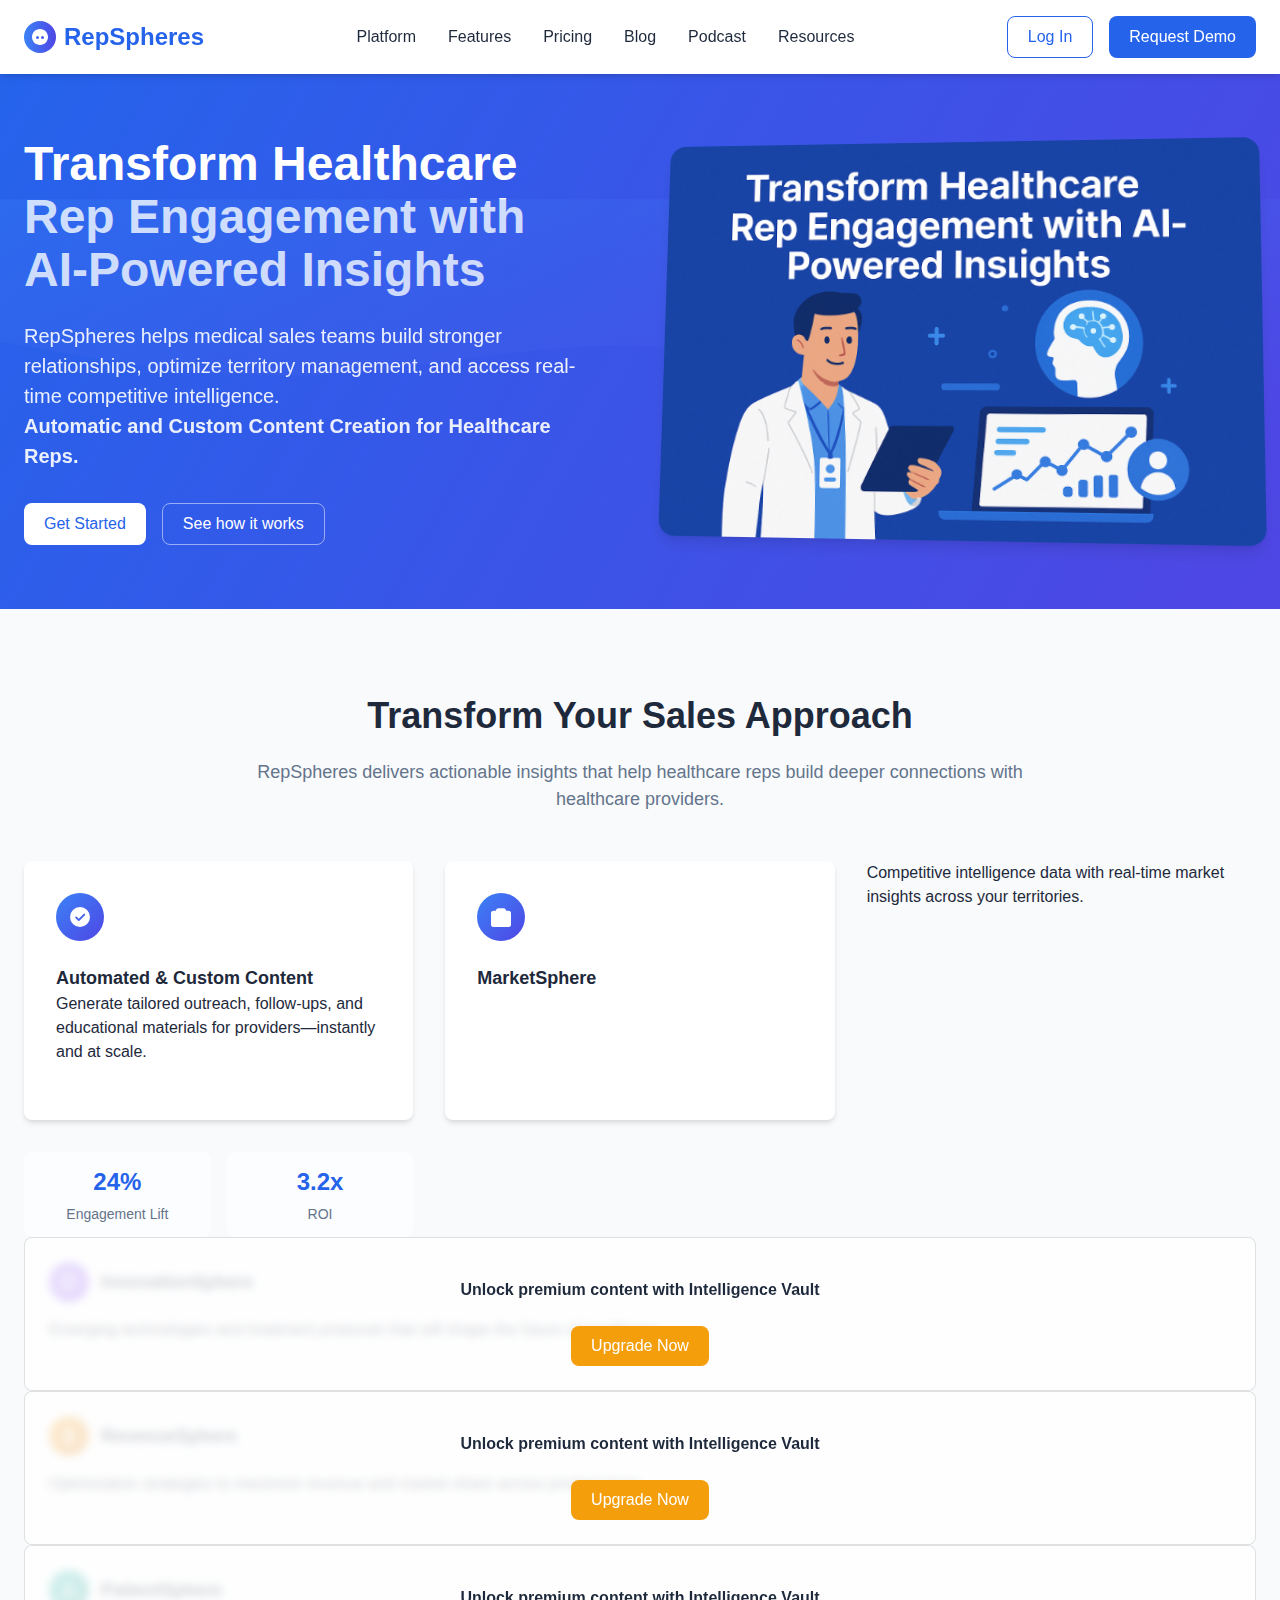
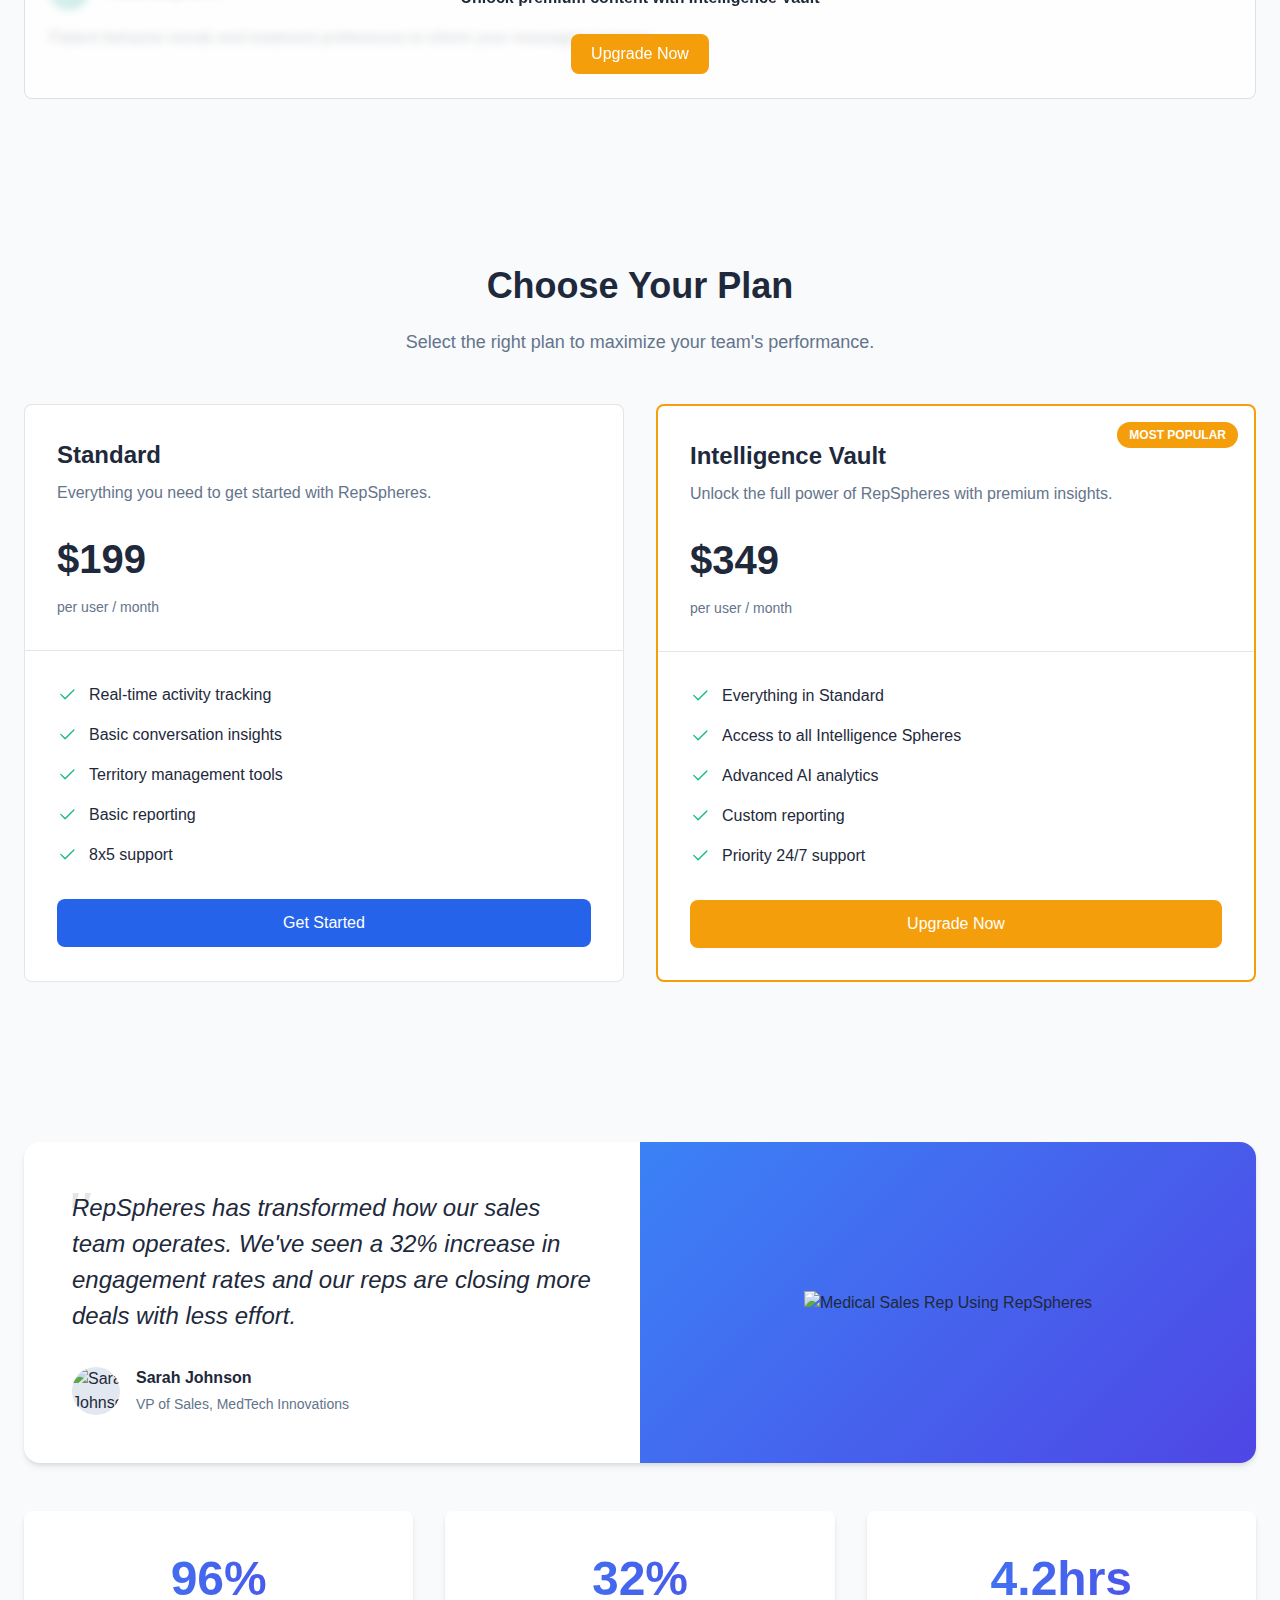
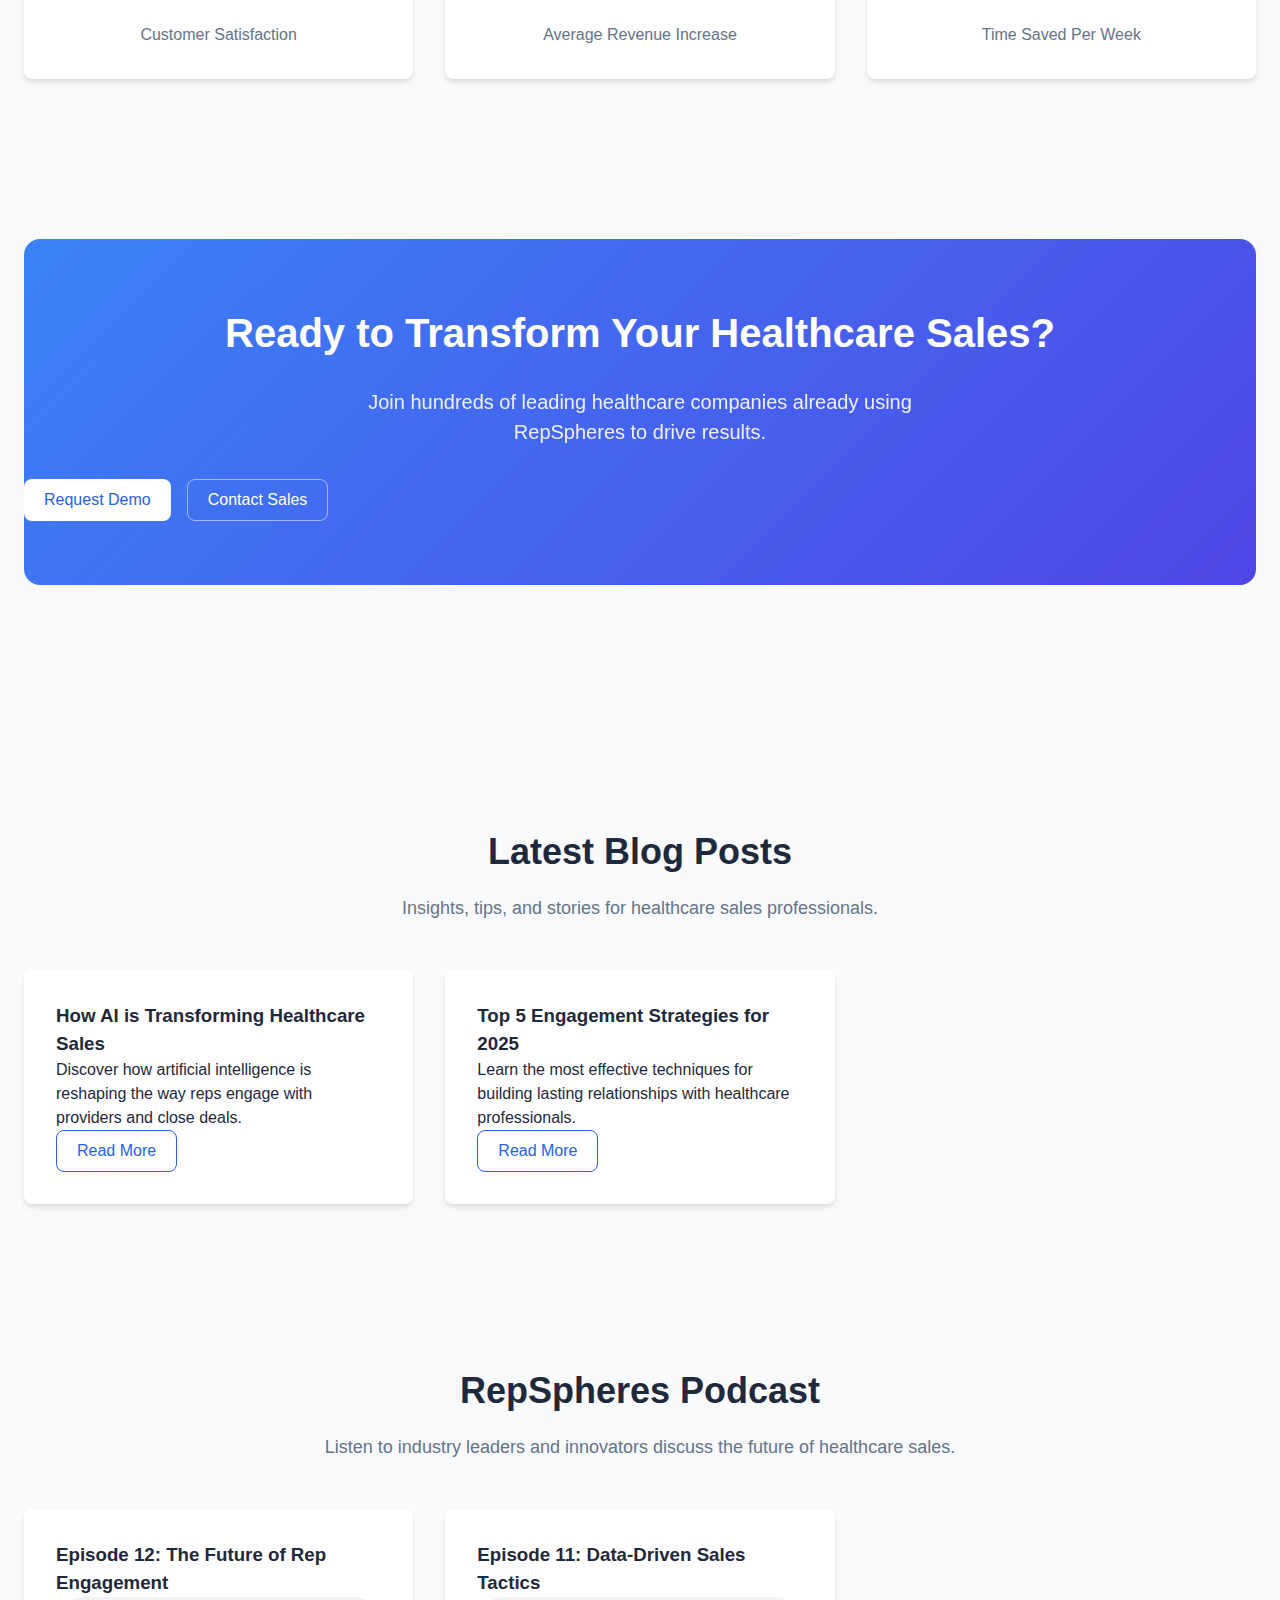
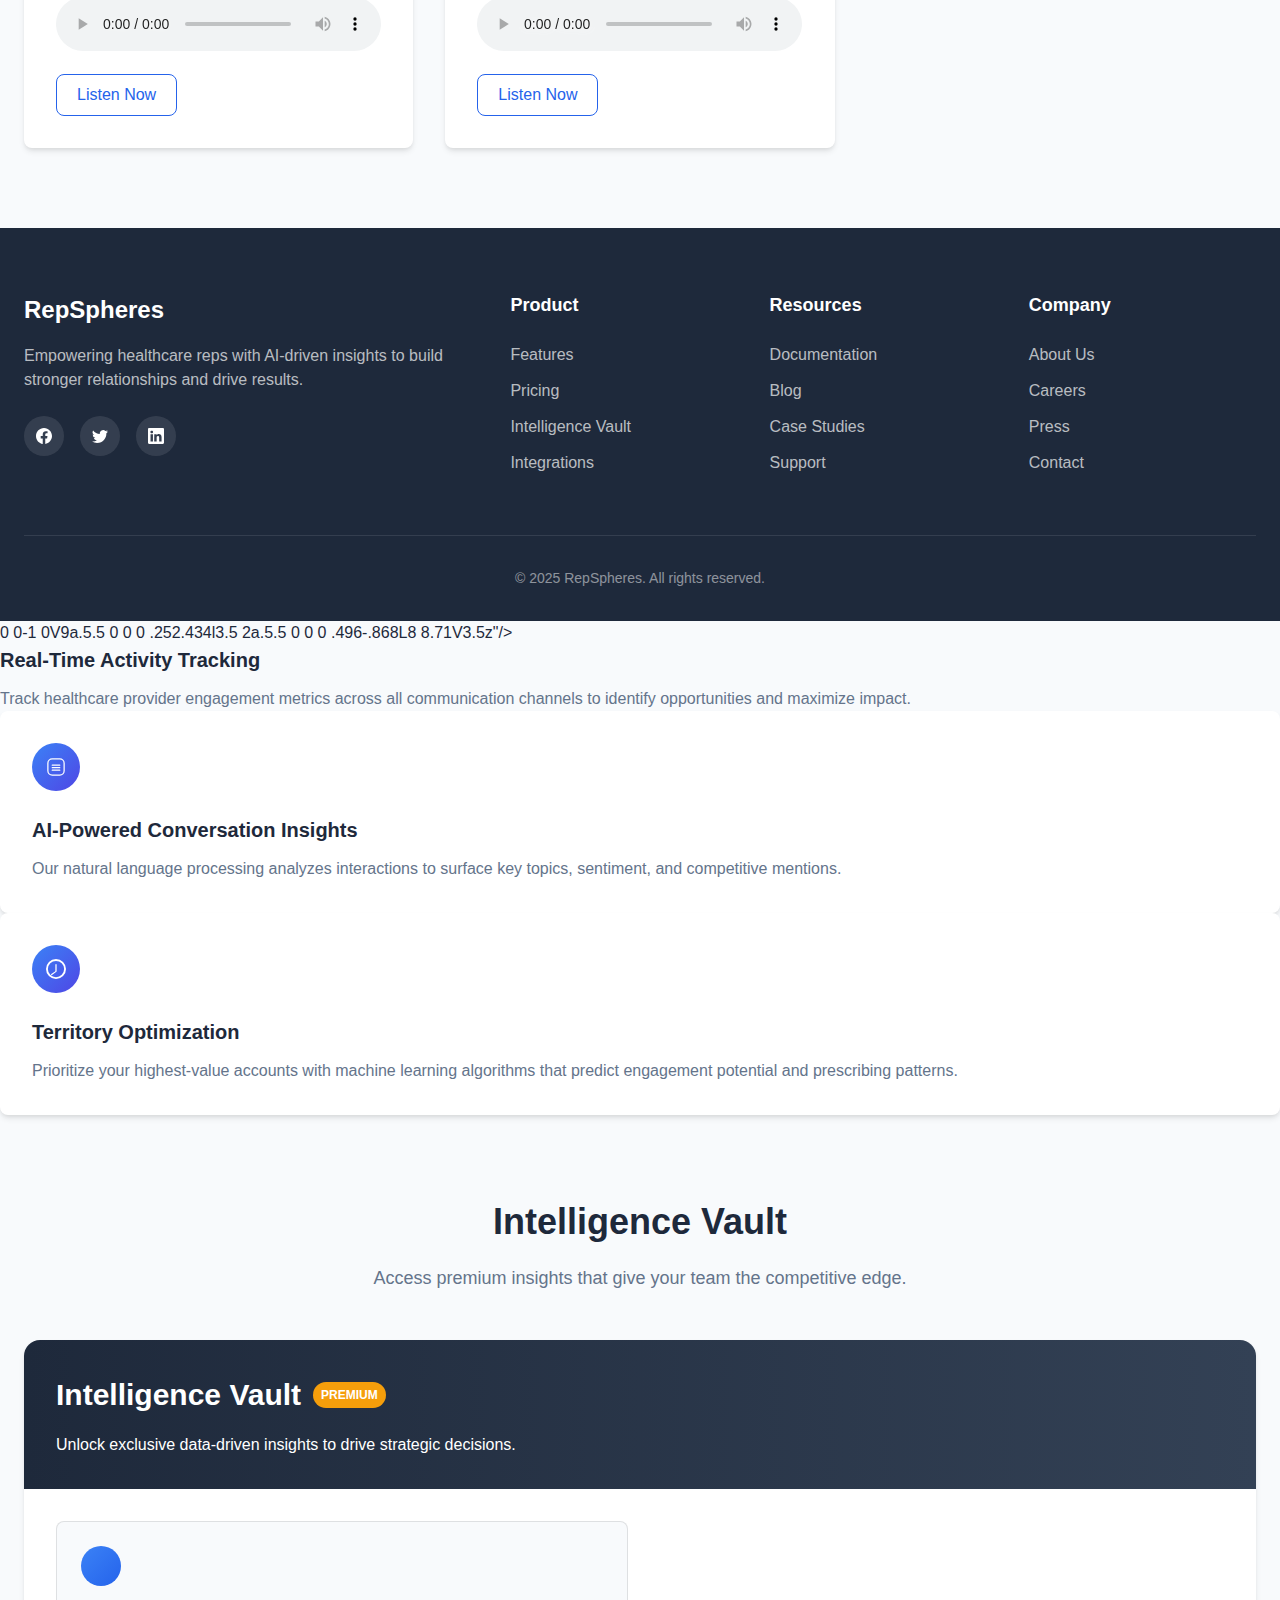
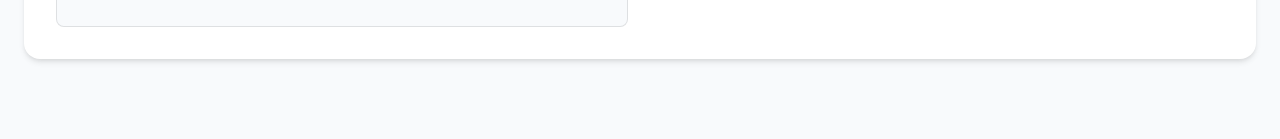
==== commit bfbe764b: "ok" ====
--- a/index.html
+++ b/index.html
@@ -813,7 +813,9 @@
     </div>
   </header>
   
-  <section class="hero">
+  <section class="hero stunning-hero" aria-label="Welcome to RepSpheres">
+    <!-- Animated SVG background -->
+    <svg class="hero-bg" viewBox="0 0 1440 320" style="position:absolute;top:0;left:0;width:100%;height:100%;z-index:0;pointer-events:none;" aria-hidden="true"><defs><linearGradient id="heroGradient" x1="0" y1="0" x2="1" y2="1"><stop offset="0%" stop-color="#3b82f6"/><stop offset="100%" stop-color="#4f46e5"/></linearGradient></defs><path fill="url(#heroGradient)" fill-opacity="0.25" d="M0,160L60,170.7C120,181,240,203,360,197.3C480,192,600,160,720,165.3C840,171,960,213,1080,229.3C1200,245,1320,235,1380,229.3L1440,224L1440,0L1380,0C1320,0,1200,0,1080,0C960,0,840,0,720,0C600,0,480,0,360,0C240,0,120,0,60,0L0,0Z"></path></svg>
     <div class="container">
       <div class="hero-grid">
         <div class="hero-content">
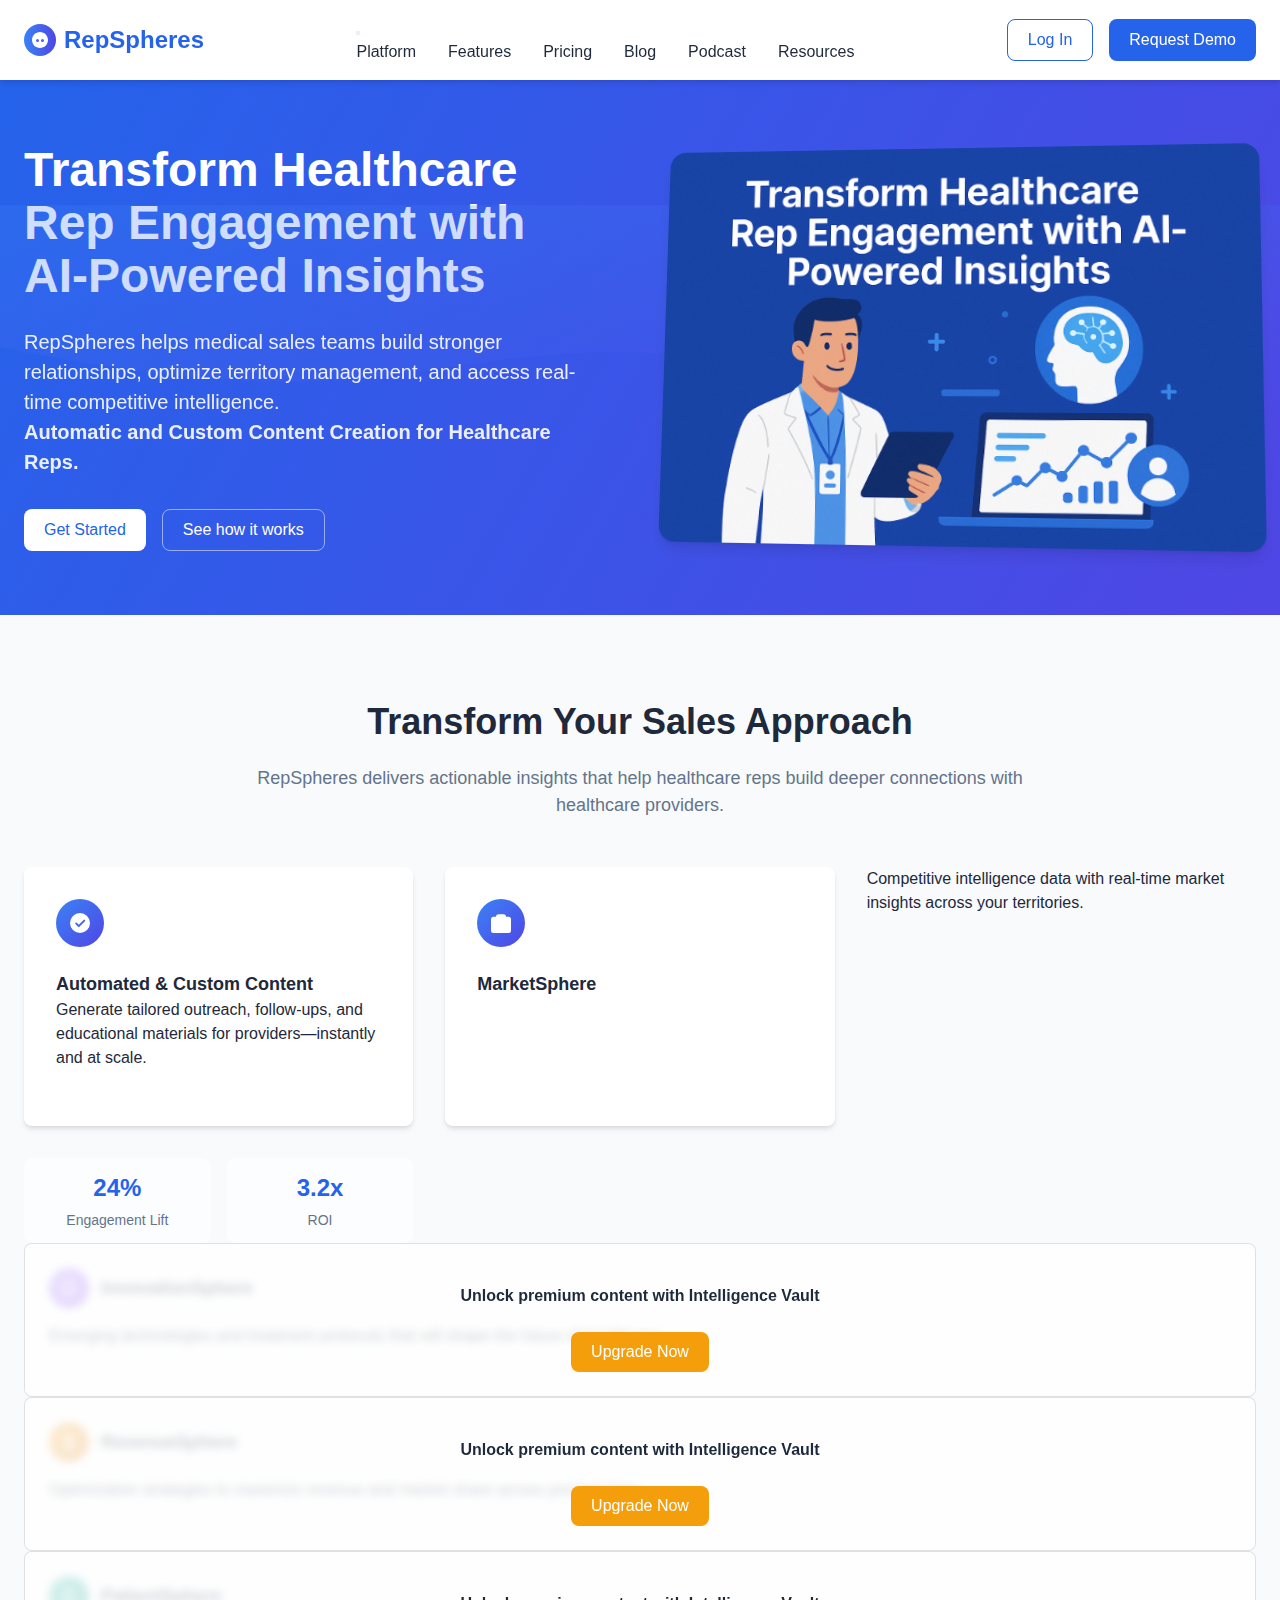
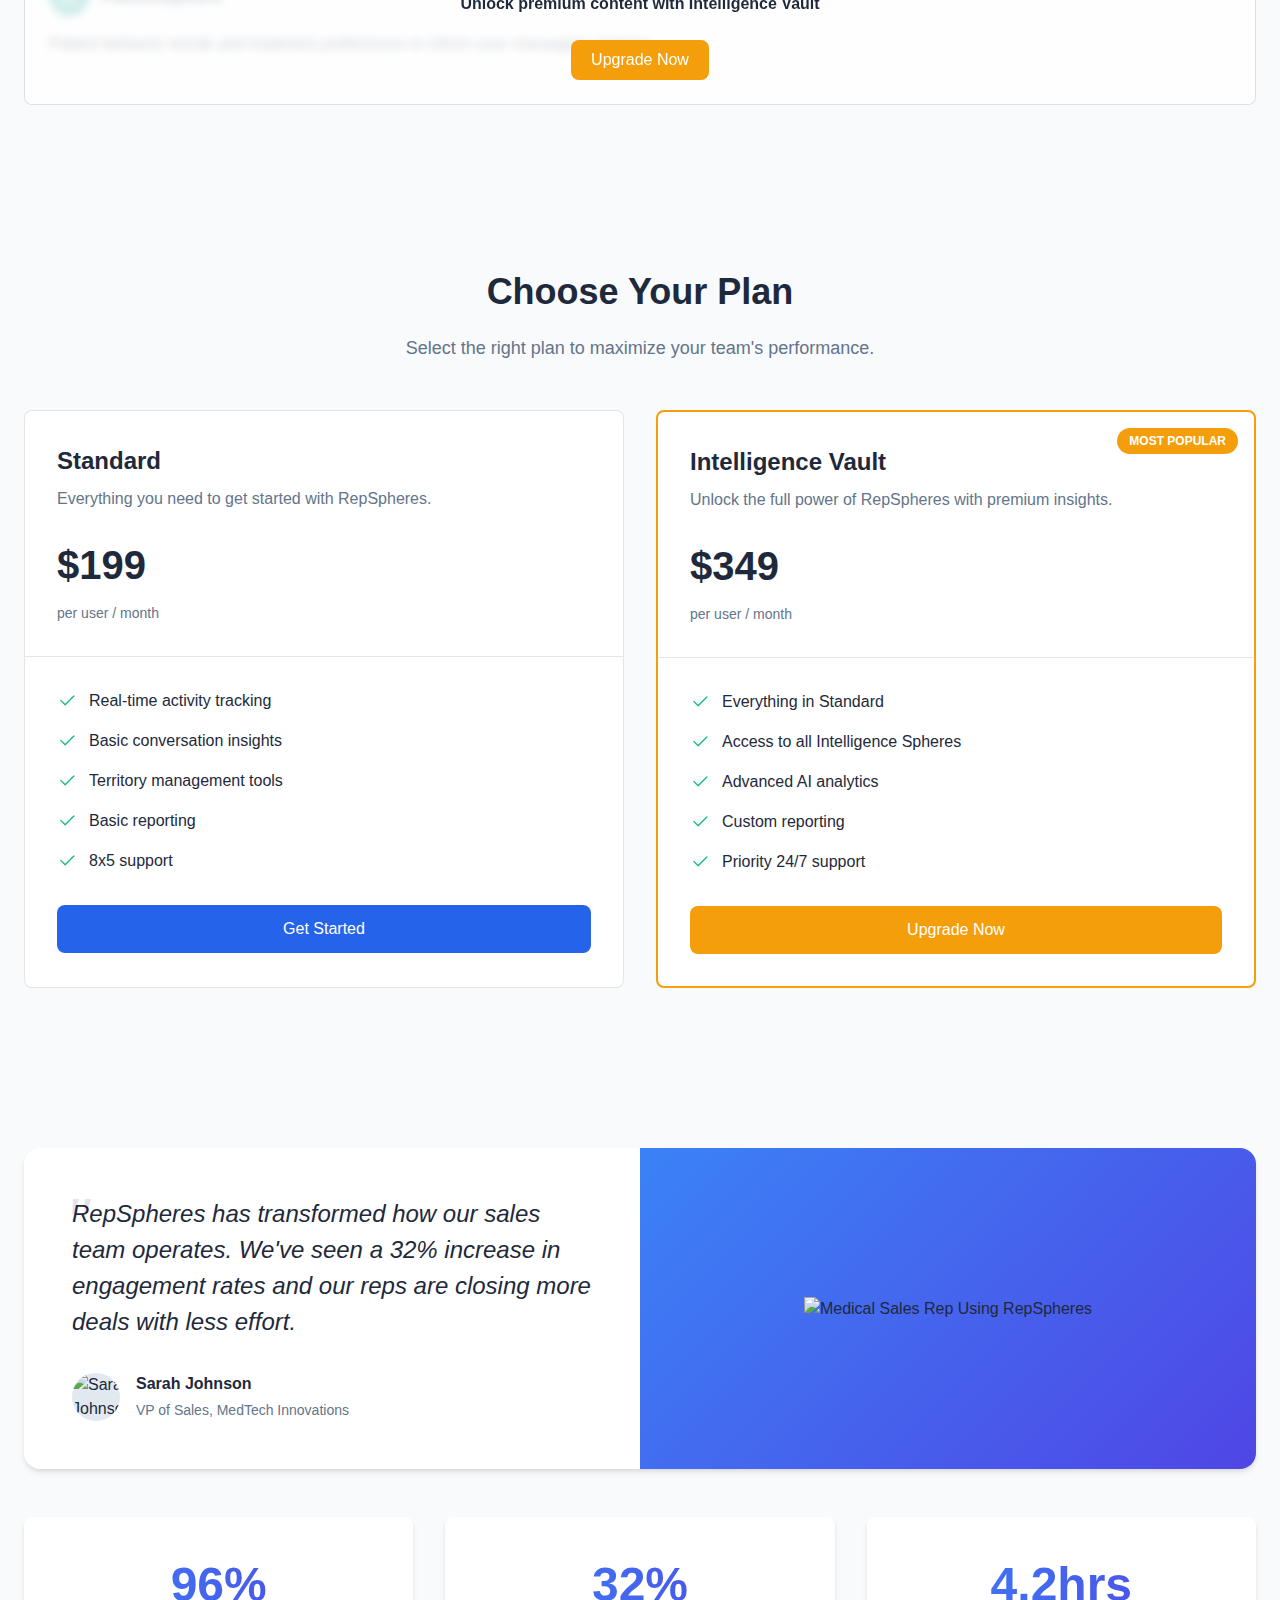
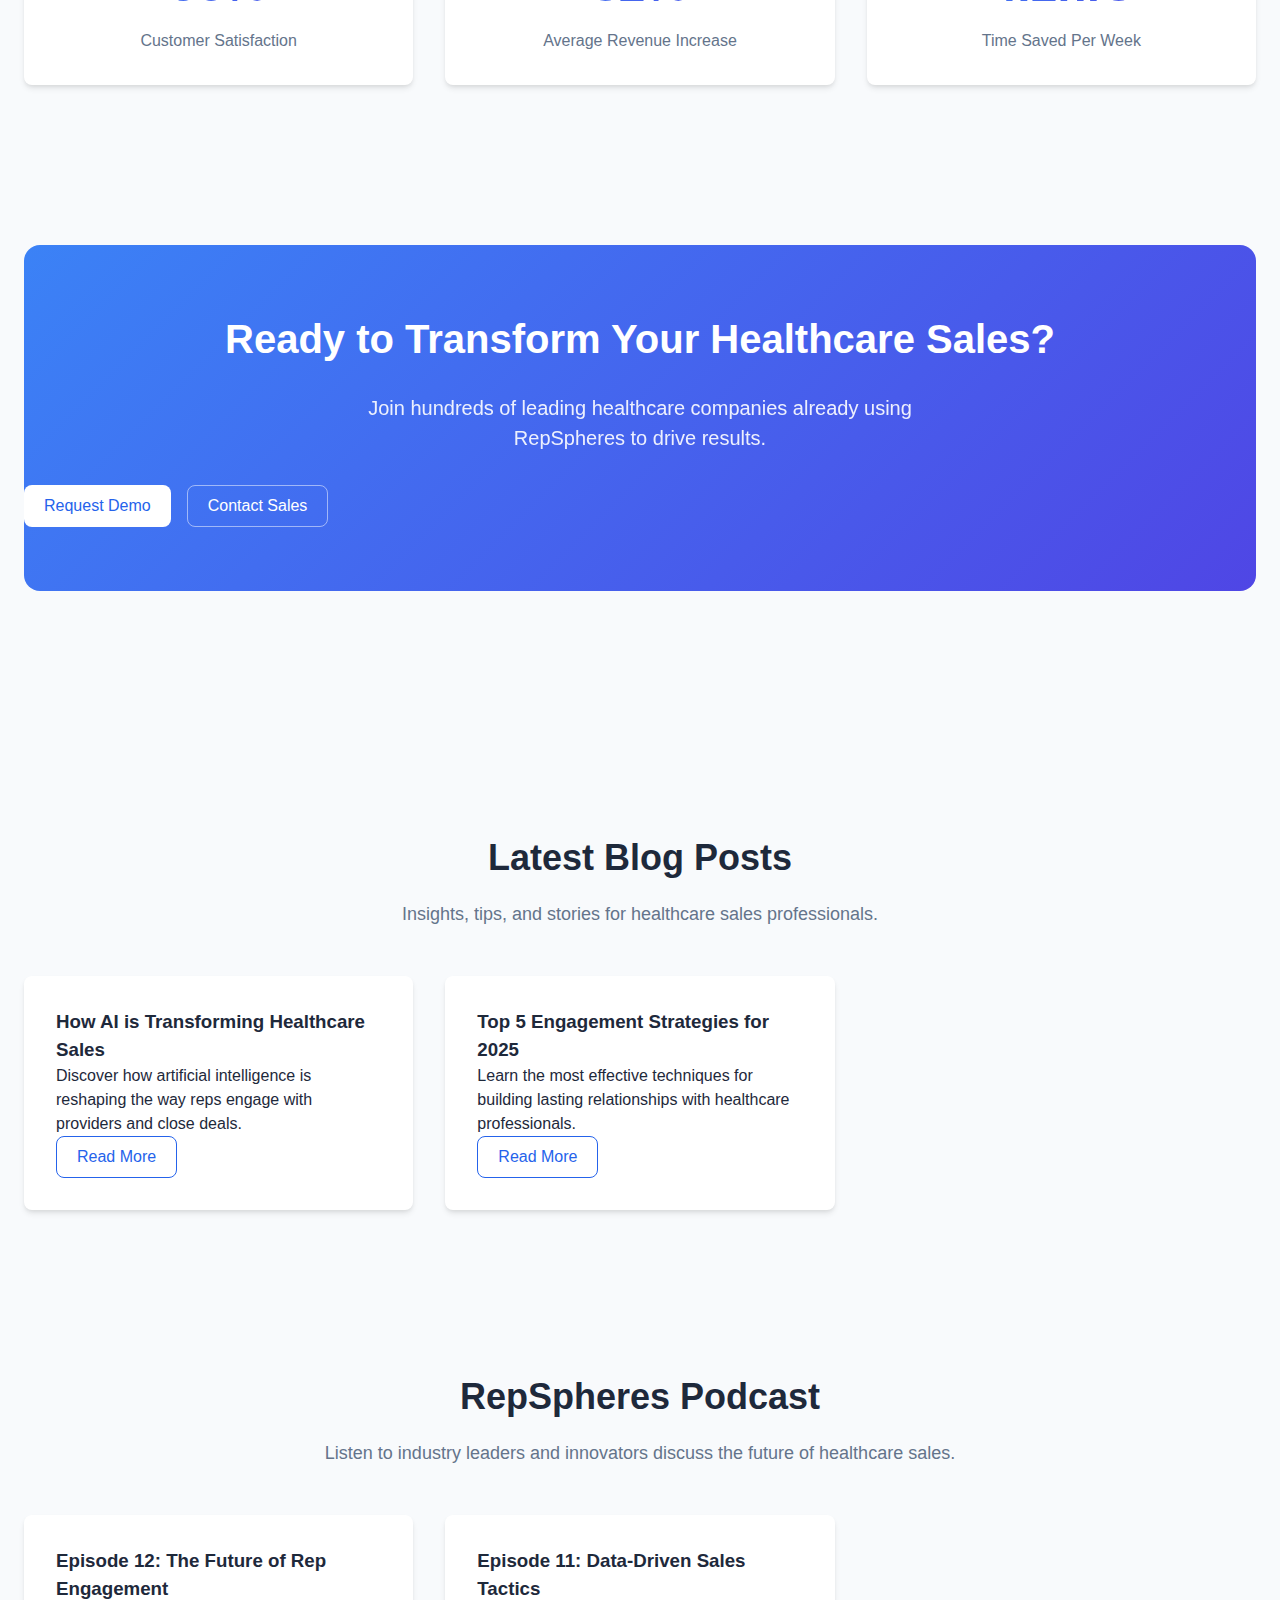
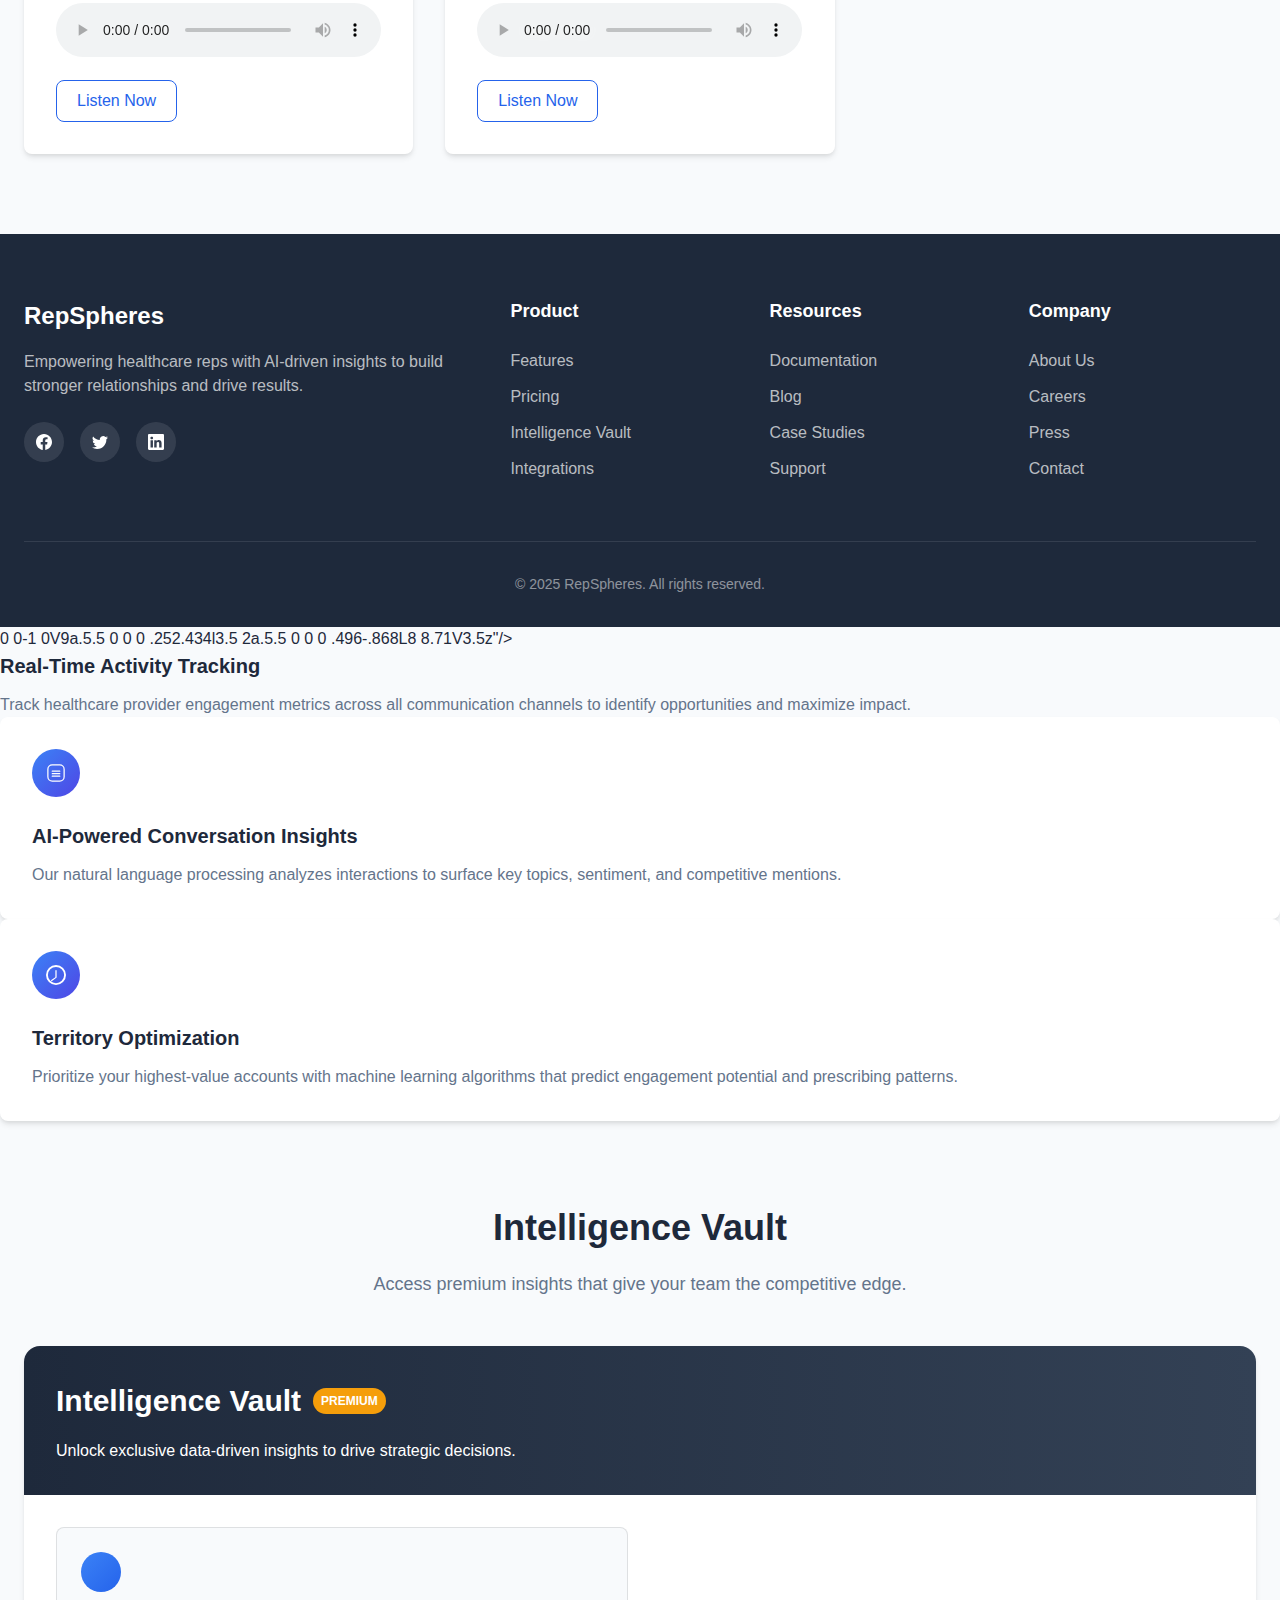
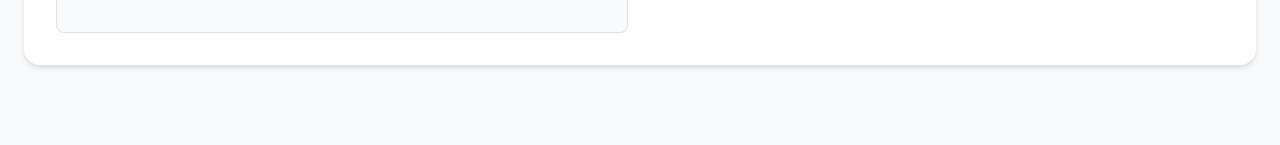
==== commit 4eb341d2: "ok" ====
--- a/index.html
+++ b/index.html
@@ -796,6 +796,20 @@
           RepSpheres
         </div>
         <nav>
+          <button class="hamburger" id="hamburgerBtn" aria-label="Open navigation menu" aria-controls="mobileNav" aria-expanded="false">
+            <span></span><span></span><span></span>
+          </button>
+          <ul>
+            <li><a href="#">Platform</a></li>
+            <li><a href="#">Features</a></li>
+            <li><a href="#">Pricing</a></li>
+            <li><a href="#blog">Blog</a></li>
+            <li><a href="#podcast">Podcast</a></li>
+            <li><a href="#">Resources</a></li>
+          </ul>
+        </nav>
+        <!-- Mobile Nav -->
+        <nav id="mobileNav" class="mobile-nav" aria-label="Mobile Navigation" hidden>
           <ul>
             <li><a href="#">Platform</a></li>
             <li><a href="#">Features</a></li>
@@ -812,6 +826,23 @@
       </div>
     </div>
   </header>
+  <script>
+    // Hamburger menu toggle
+    const hamburgerBtn = document.getElementById('hamburgerBtn');
+    const mobileNav = document.getElementById('mobileNav');
+    hamburgerBtn.addEventListener('click', function() {
+      const expanded = this.getAttribute('aria-expanded') === 'true';
+      this.setAttribute('aria-expanded', !expanded);
+      mobileNav.hidden = expanded;
+    });
+    // Optional: close menu on link click (for single page UX)
+    mobileNav.querySelectorAll('a').forEach(link => {
+      link.addEventListener('click', () => {
+        hamburgerBtn.setAttribute('aria-expanded', false);
+        mobileNav.hidden = true;
+      });
+    });
+  </script>
   
   <section class="hero stunning-hero" aria-label="Welcome to RepSpheres">
     <!-- Animated SVG background -->
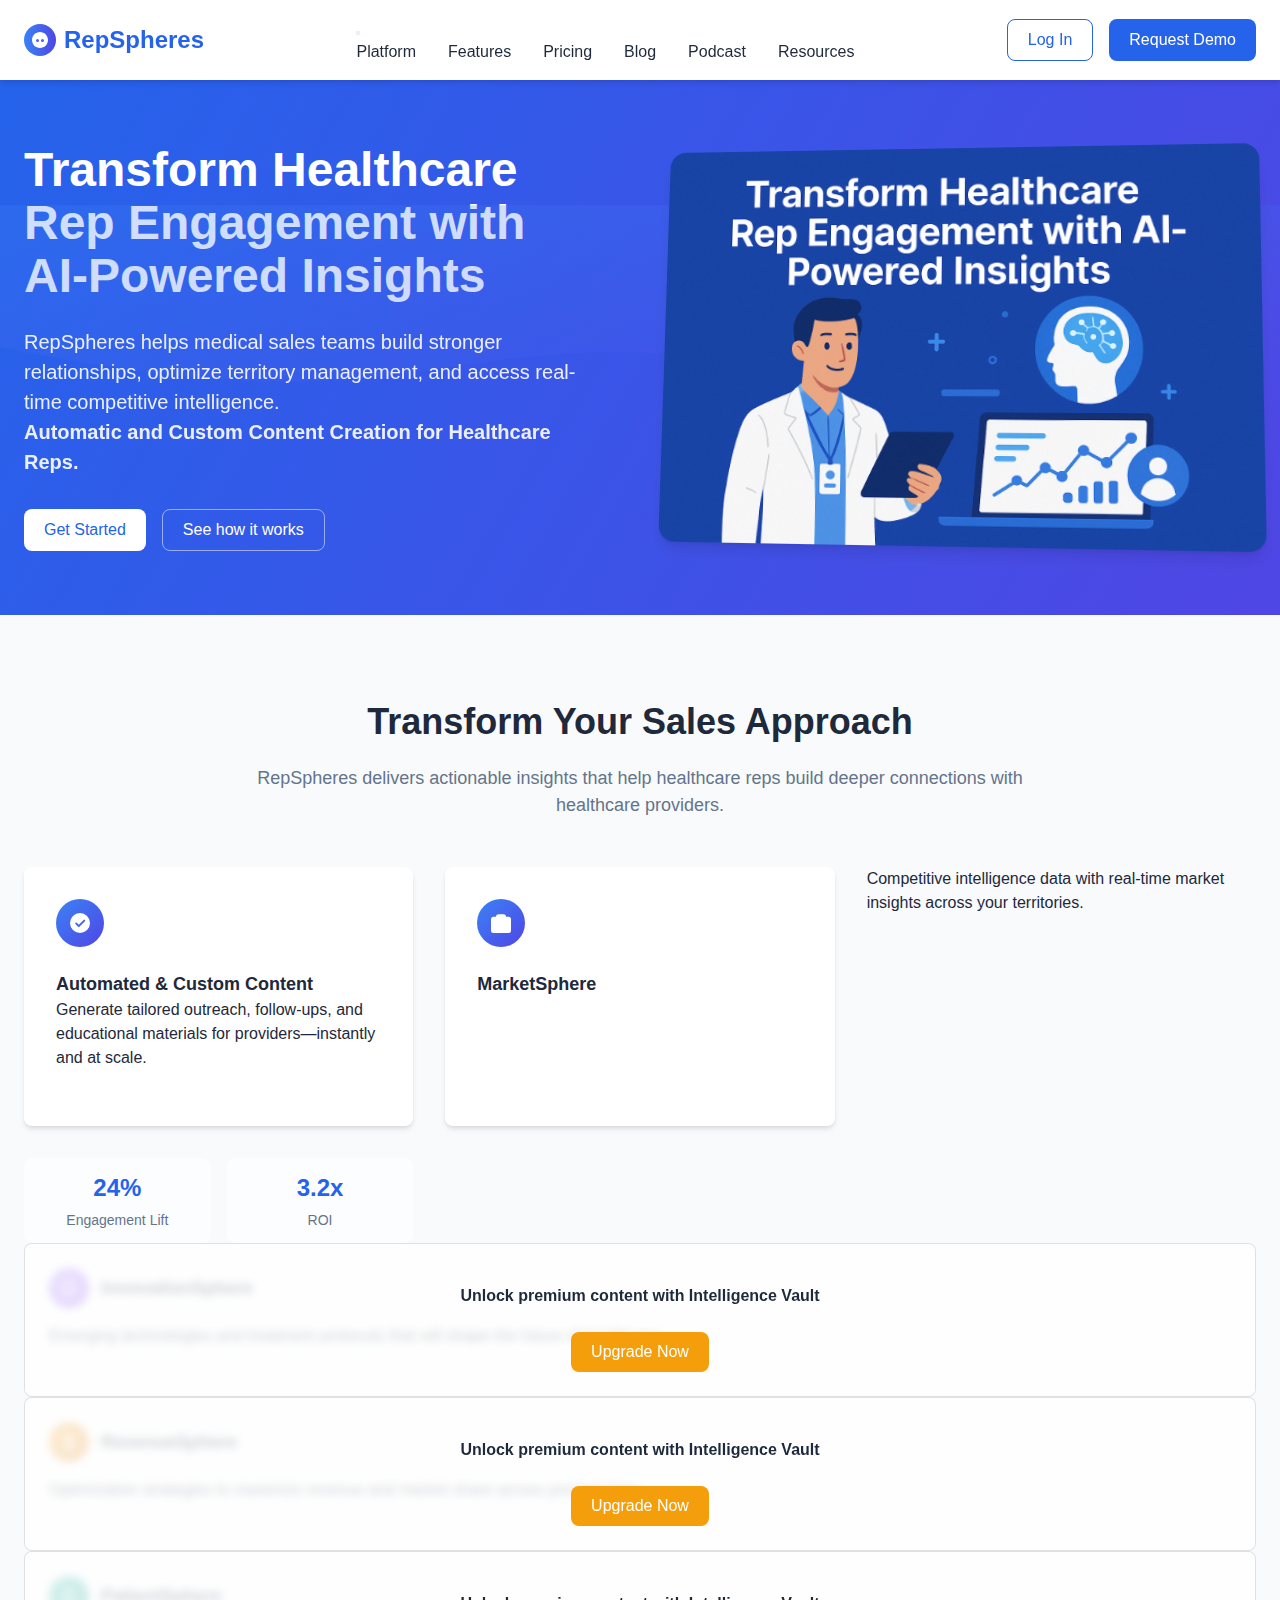
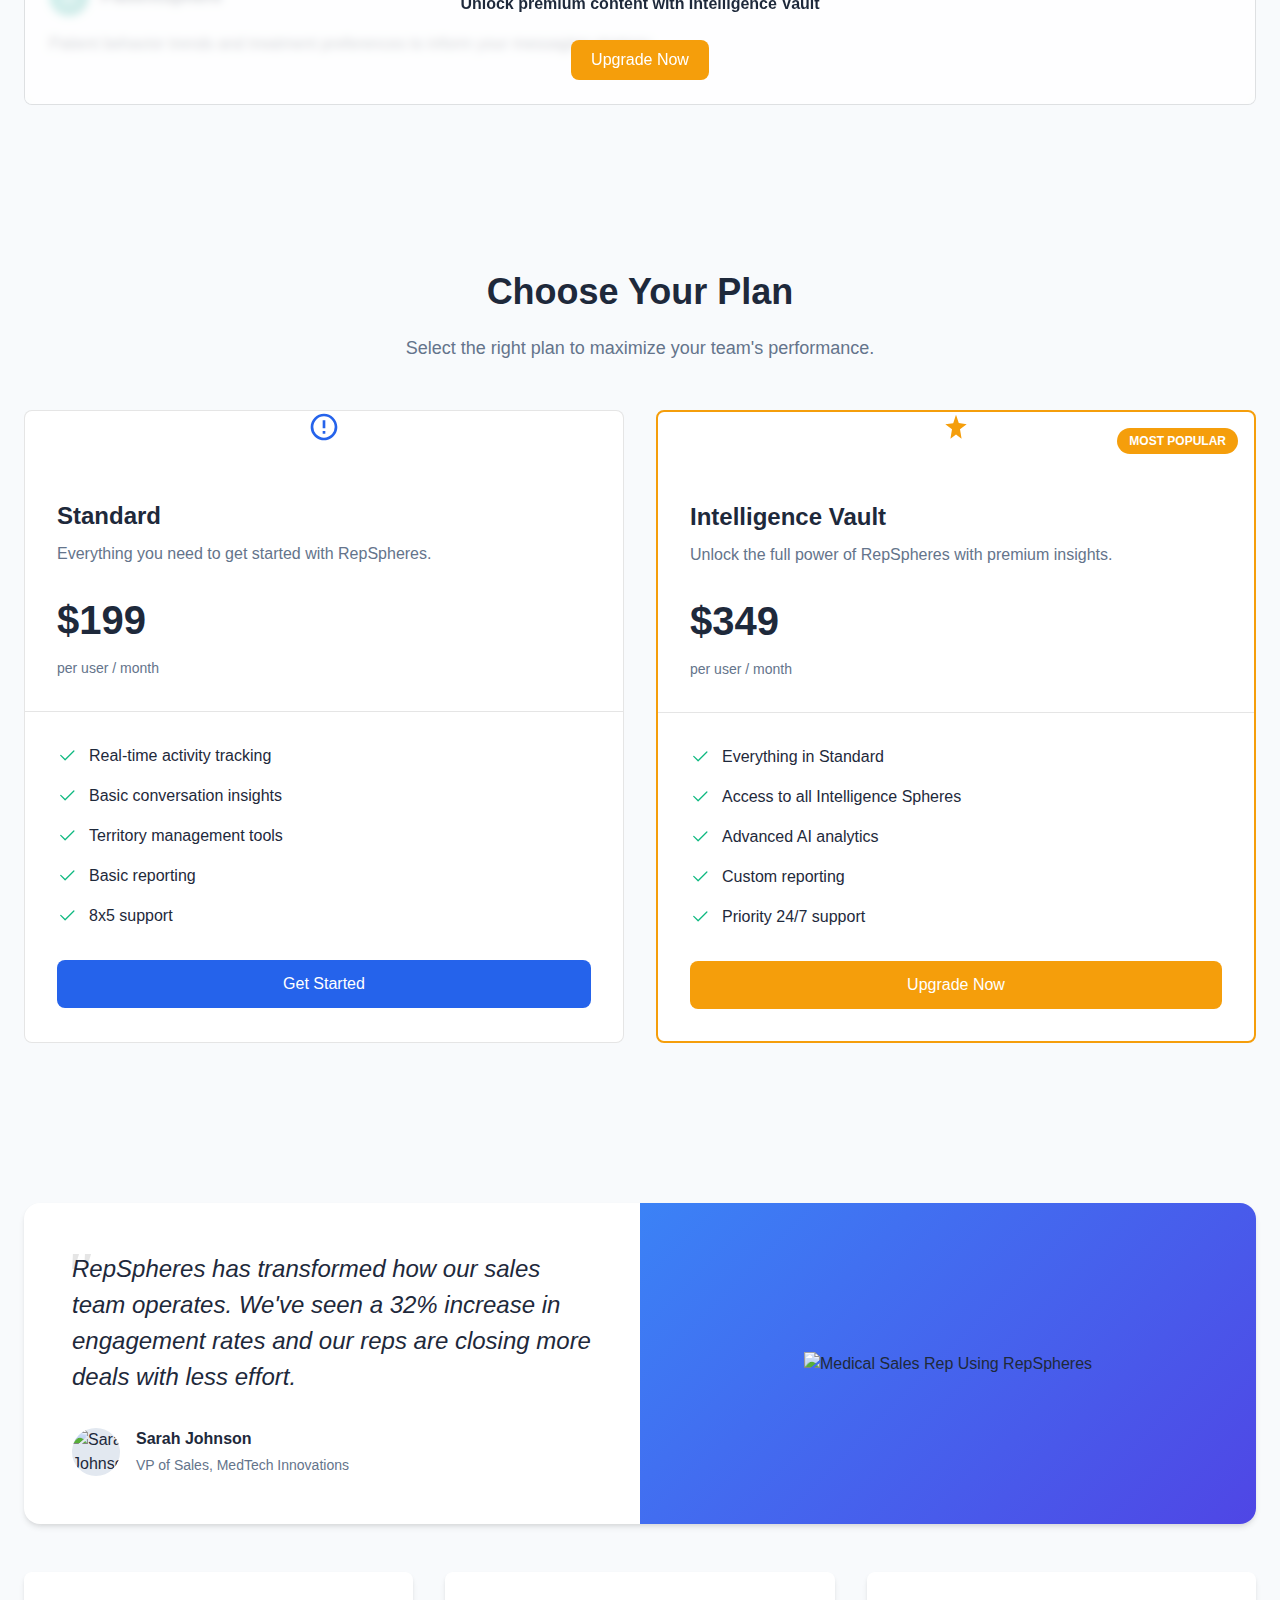
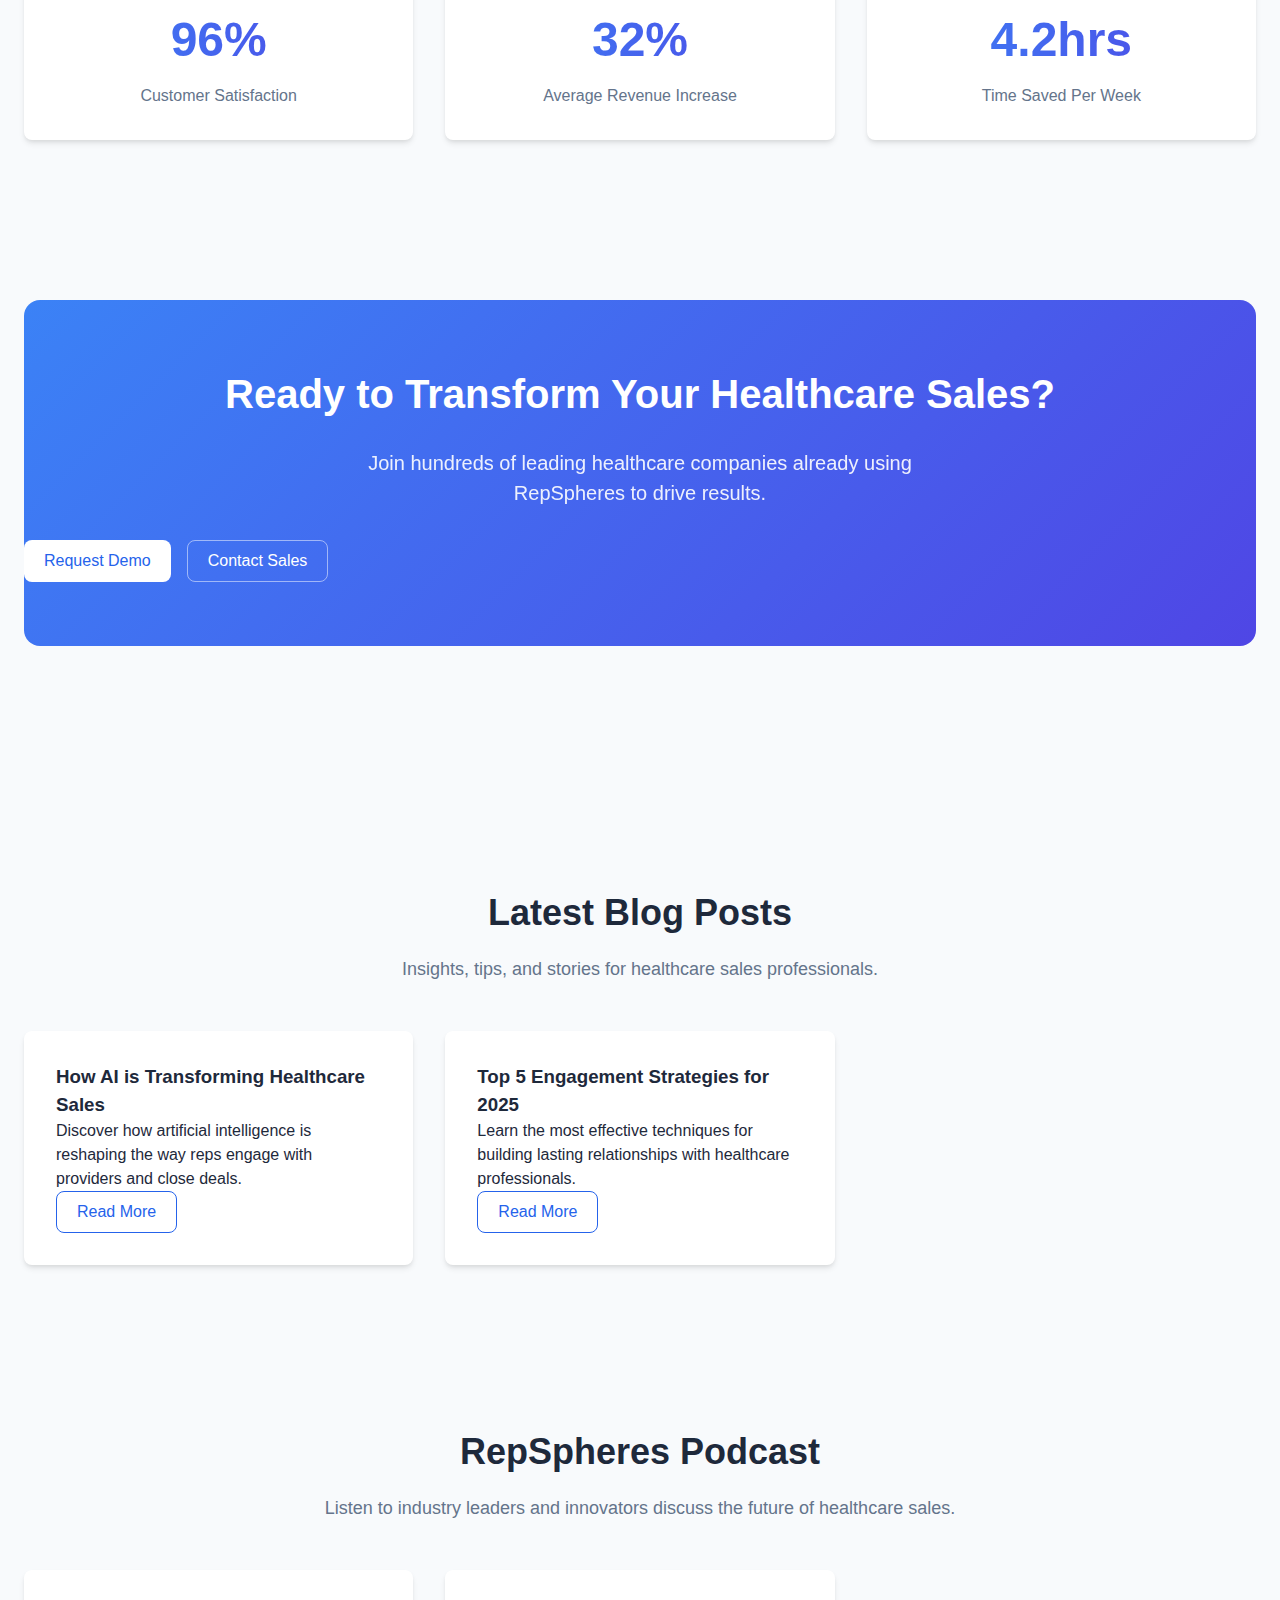
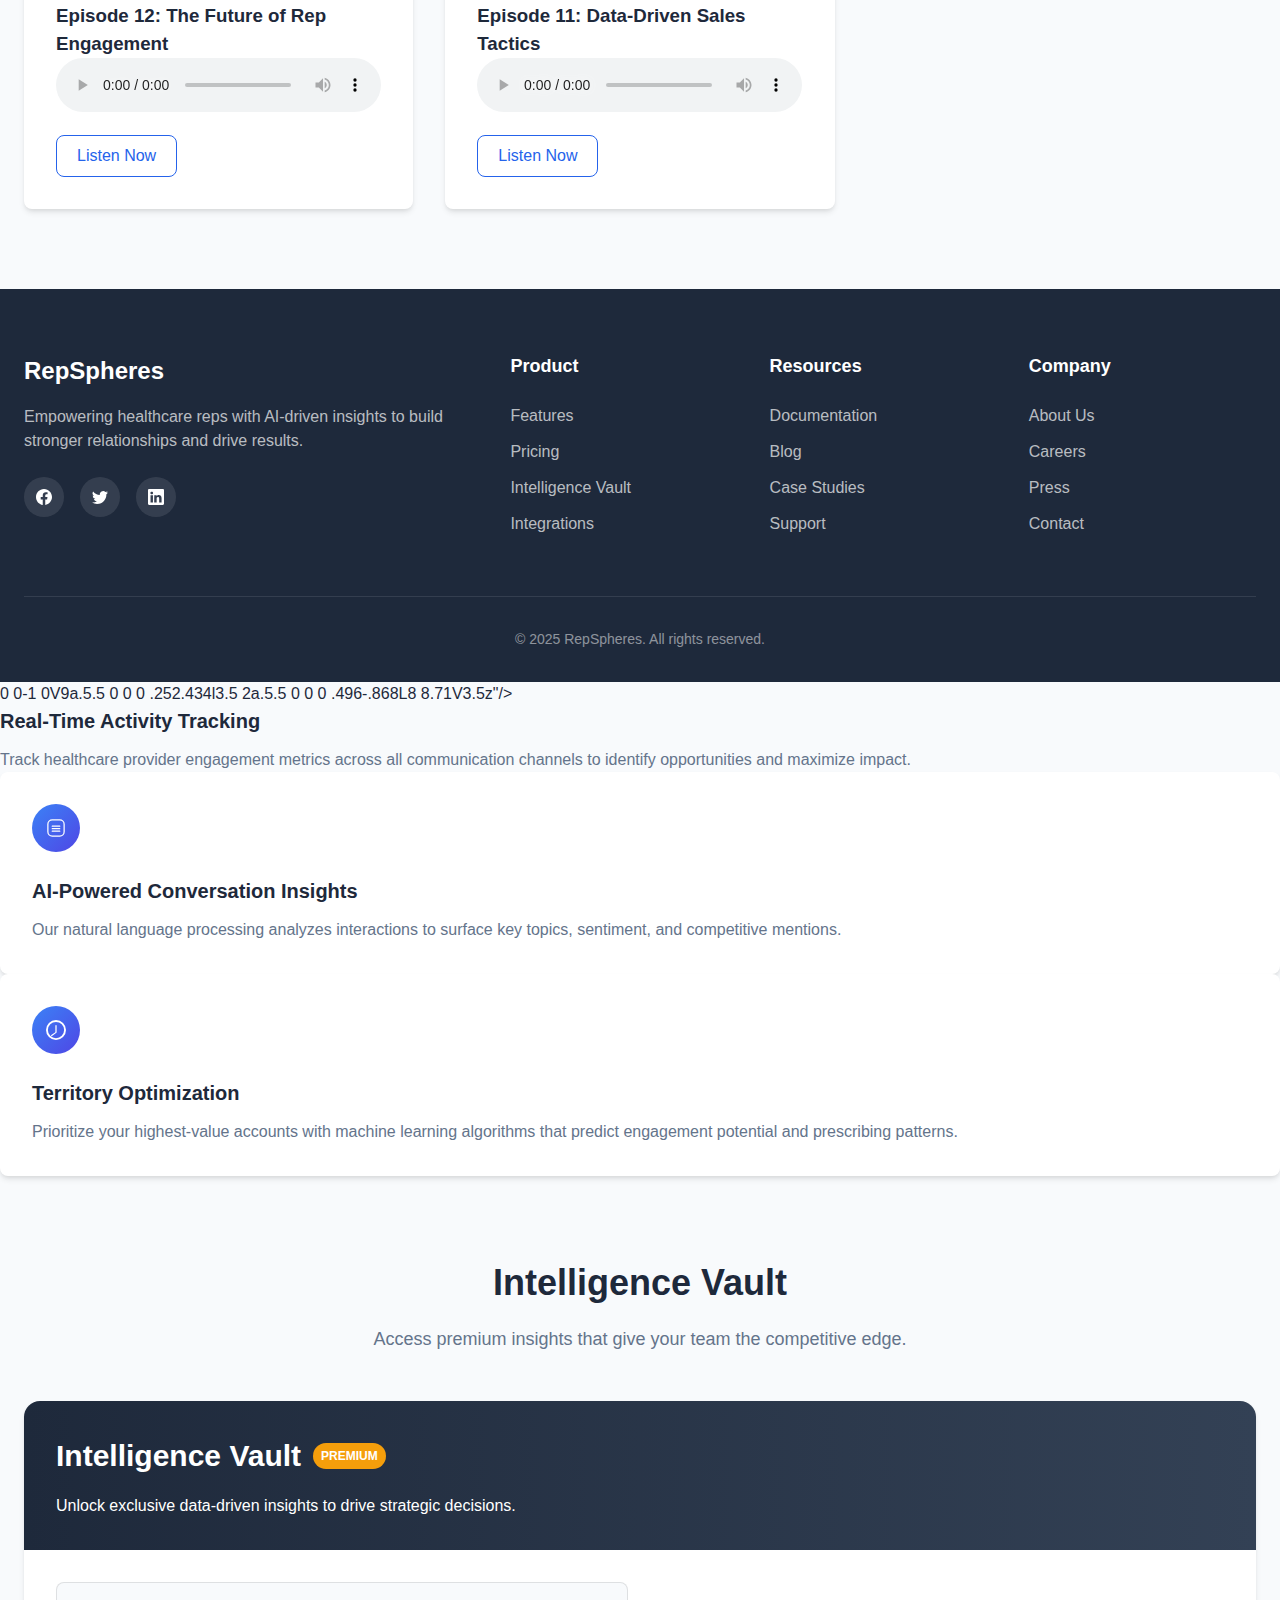
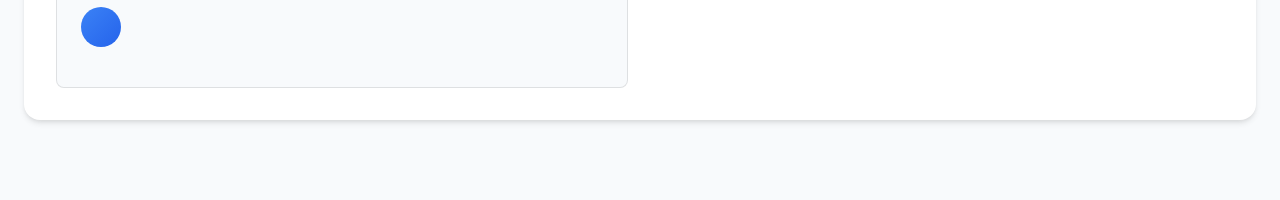
==== commit 319673a5: "ok" ====
--- a/index.html
+++ b/index.html
@@ -982,6 +982,9 @@
       
       <div class="pricing-grid">
         <div class="pricing-card">
+          <div class="pricing-icon" style="text-align:center; margin-bottom:1rem;">
+            <svg xmlns="http://www.w3.org/2000/svg" width="32" height="32" fill="#2563eb" viewBox="0 0 24 24"><path d="M12 2C6.477 2 2 6.477 2 12s4.477 10 10 10 10-4.477 10-10S17.523 2 12 2zm0 18a8 8 0 1 1 0-16 8 8 0 0 1 0 16zm-1-13h2v6h-2zm0 8h2v2h-2z"/></svg>
+          </div>
           <div class="pricing-header">
             <h3 class="pricing-name">Standard</h3>
             <p class="pricing-description">Everything you need to get started with RepSpheres.</p>
@@ -1025,7 +1028,10 @@
           </div>
         </div>
         
-        <div class="pricing-card premium">
+        <div class="pricing-card premium liquid-gold-border">
+          <div class="pricing-icon" style="text-align:center; margin-bottom:1rem;">
+            <svg xmlns="http://www.w3.org/2000/svg" width="32" height="32" fill="#f59e0b" viewBox="0 0 24 24"><path d="M12 2l2.09 6.26L20 9.27l-5 3.64L16.18 20 12 16.9 7.82 20 9 12.91l-5-3.64 5.91-.91z"/></svg>
+          </div>
           <span class="premium-tag">MOST POPULAR</span>
           <div class="pricing-header">
             <h3 class="pricing-name">Intelligence Vault</h3>
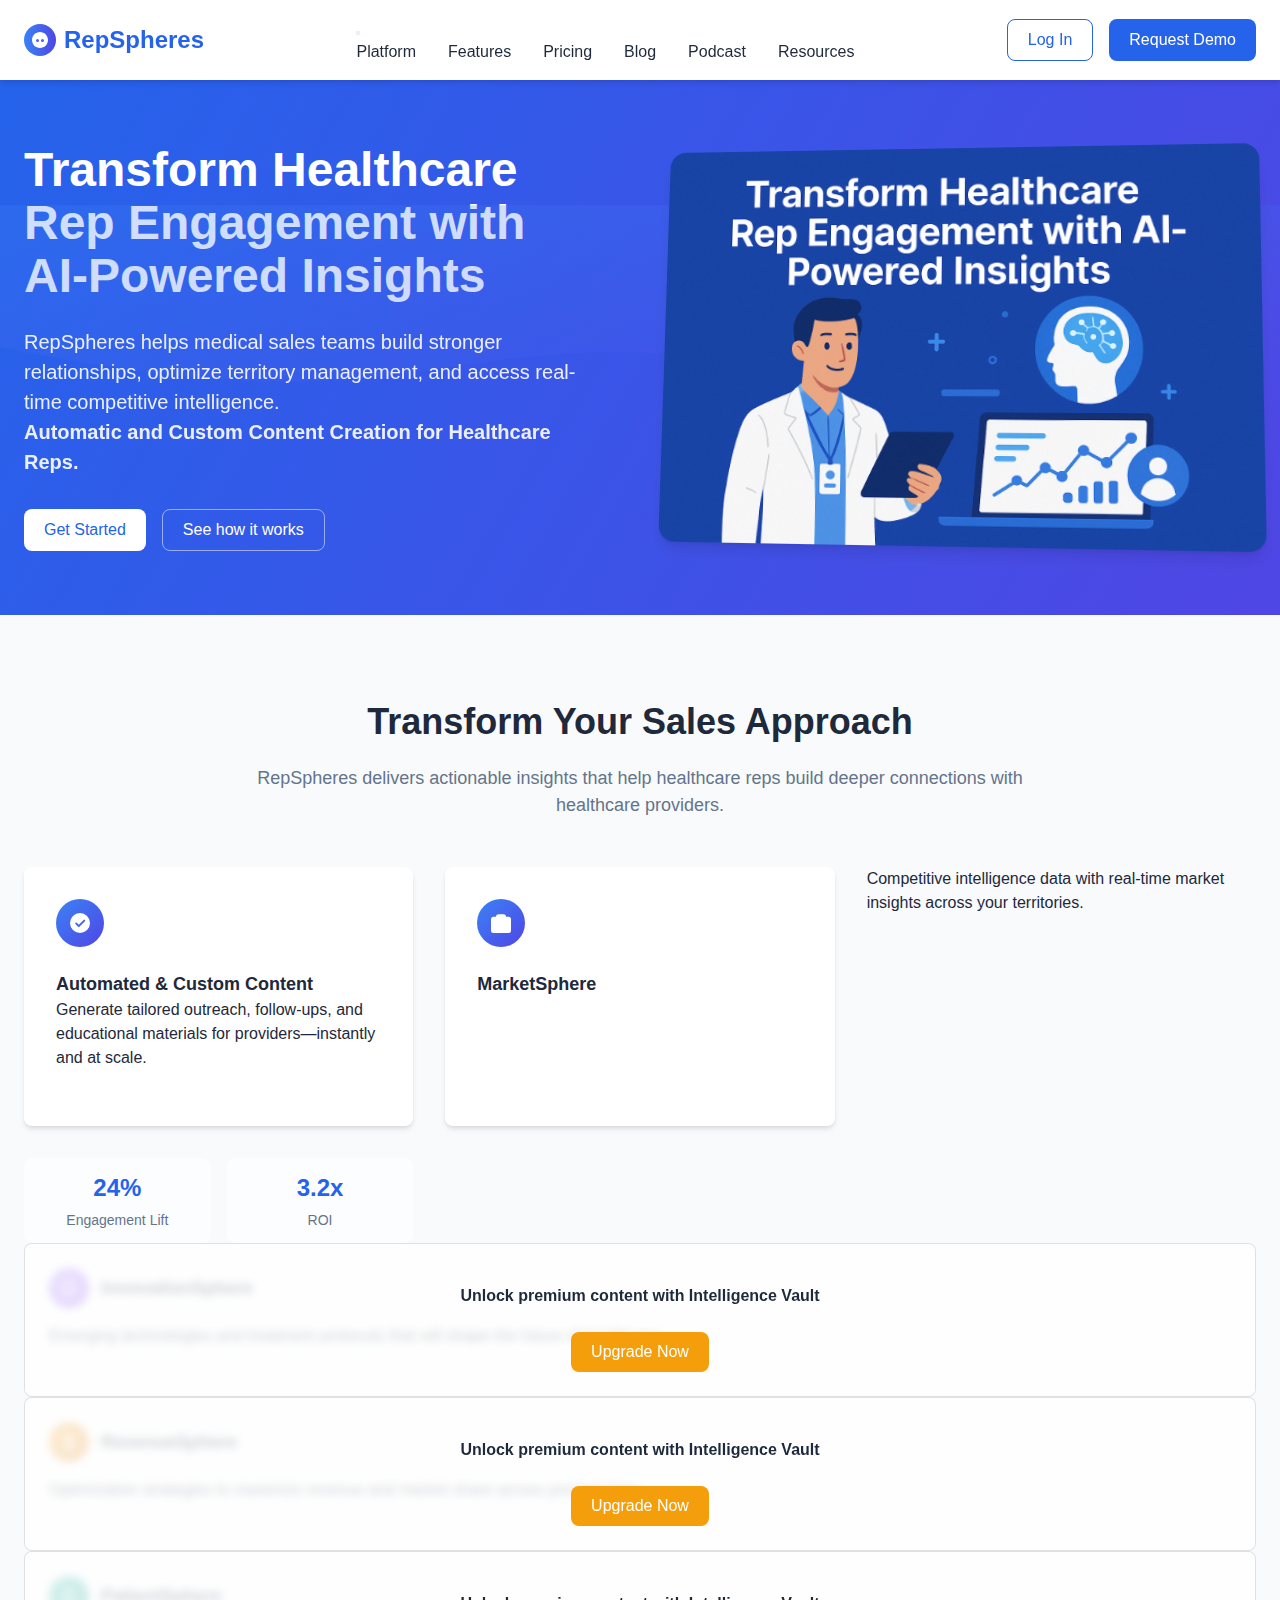
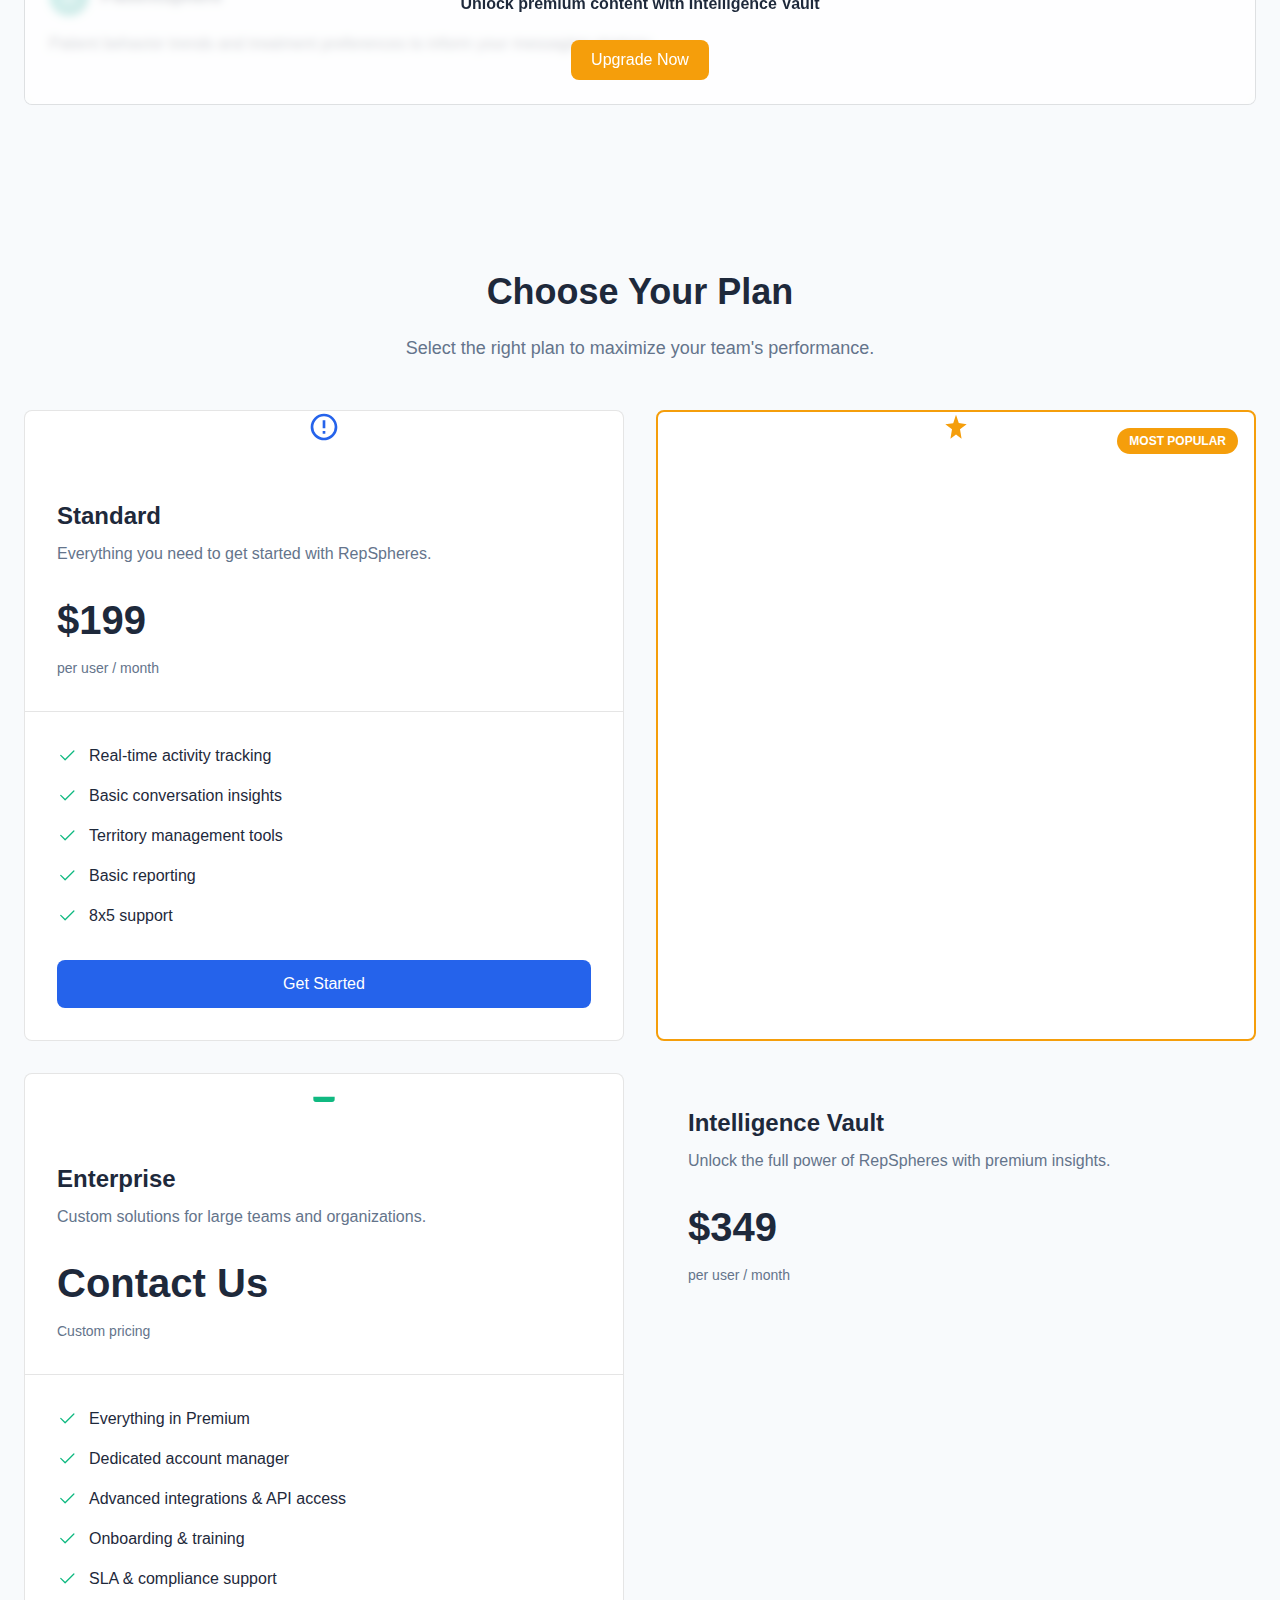
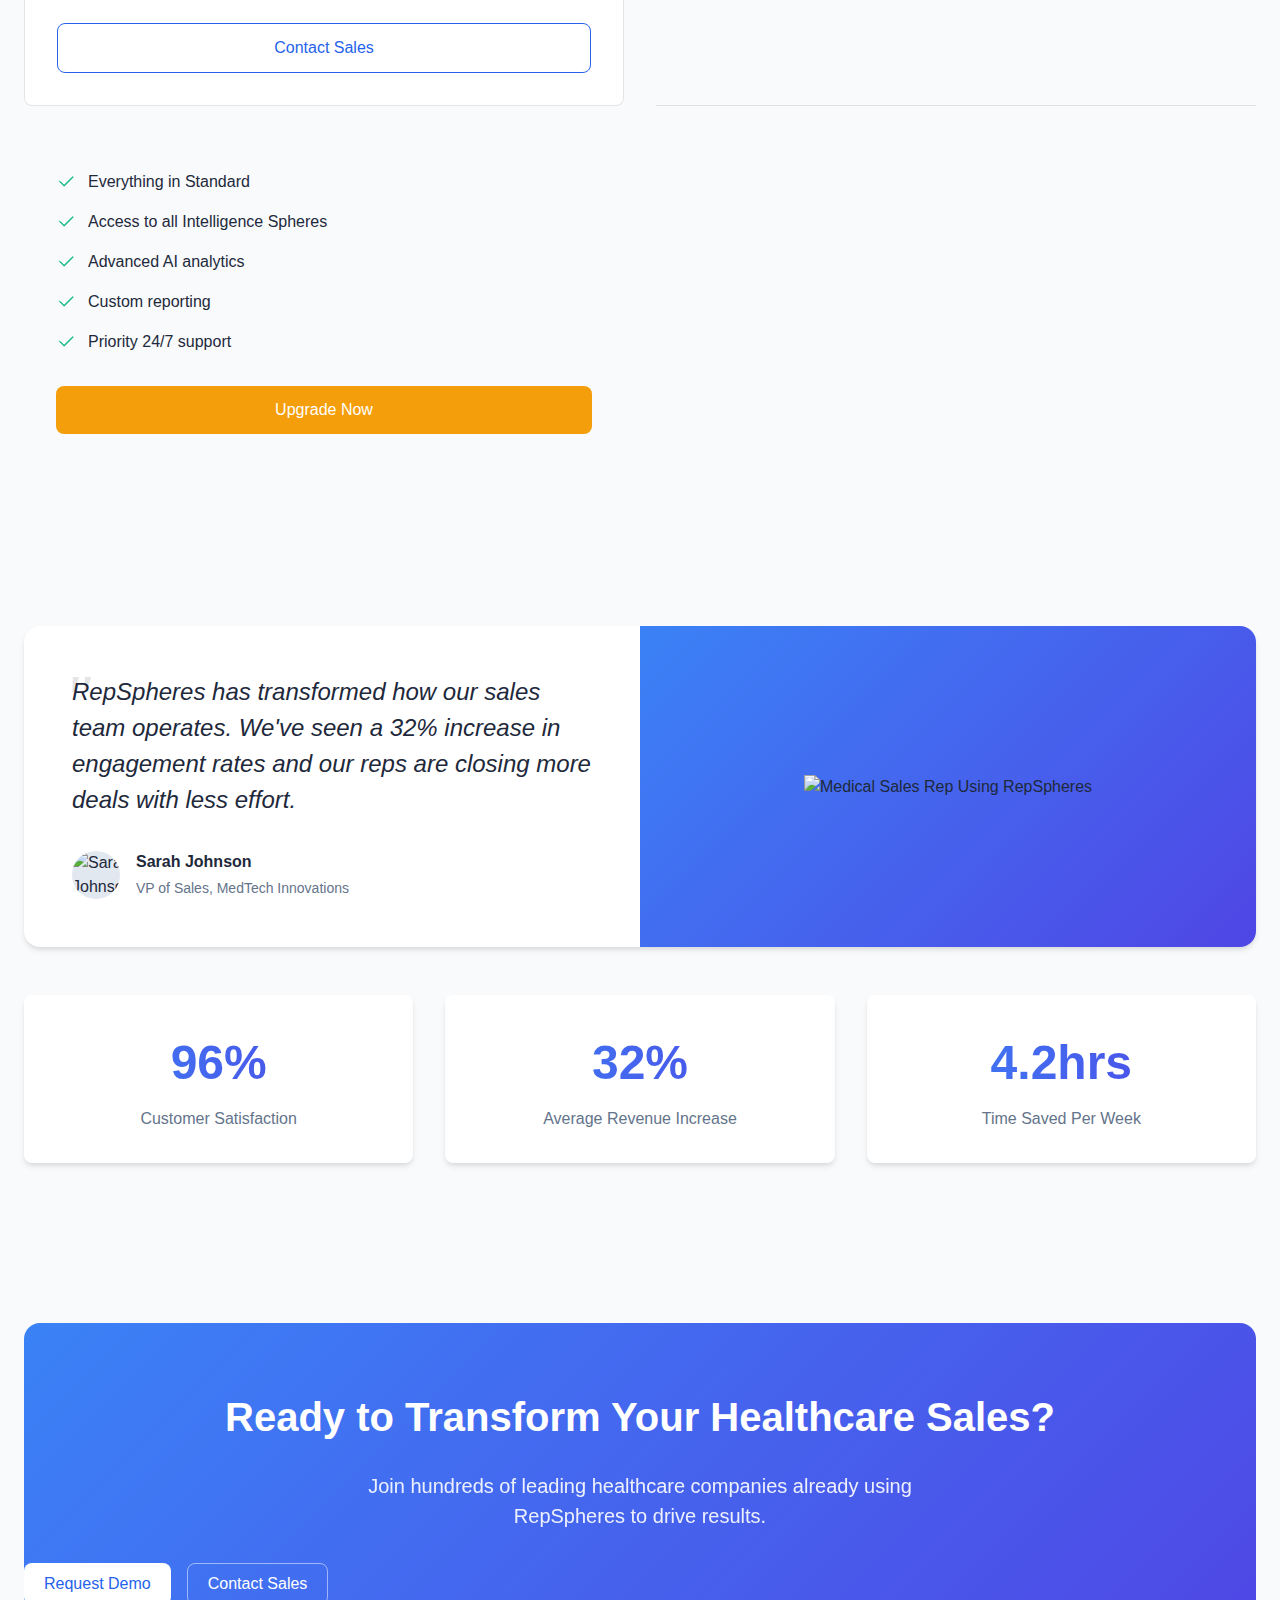
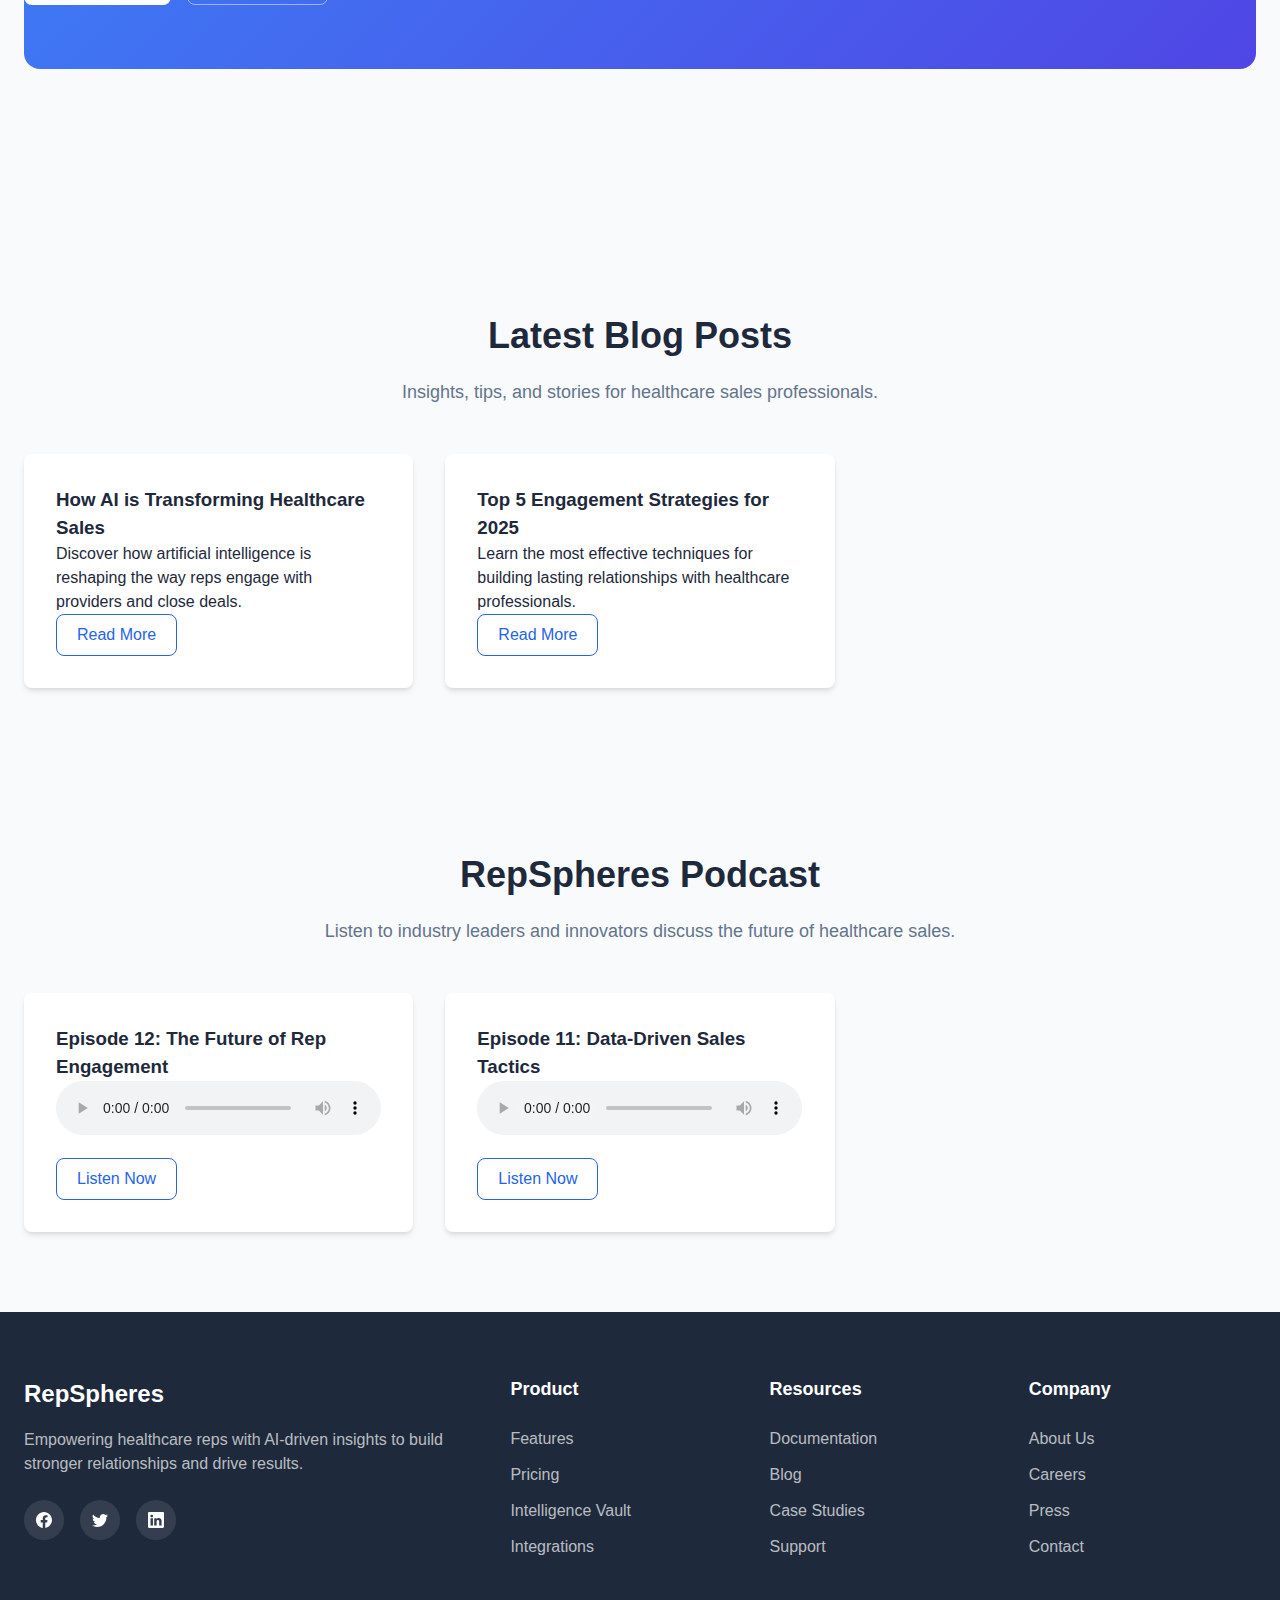
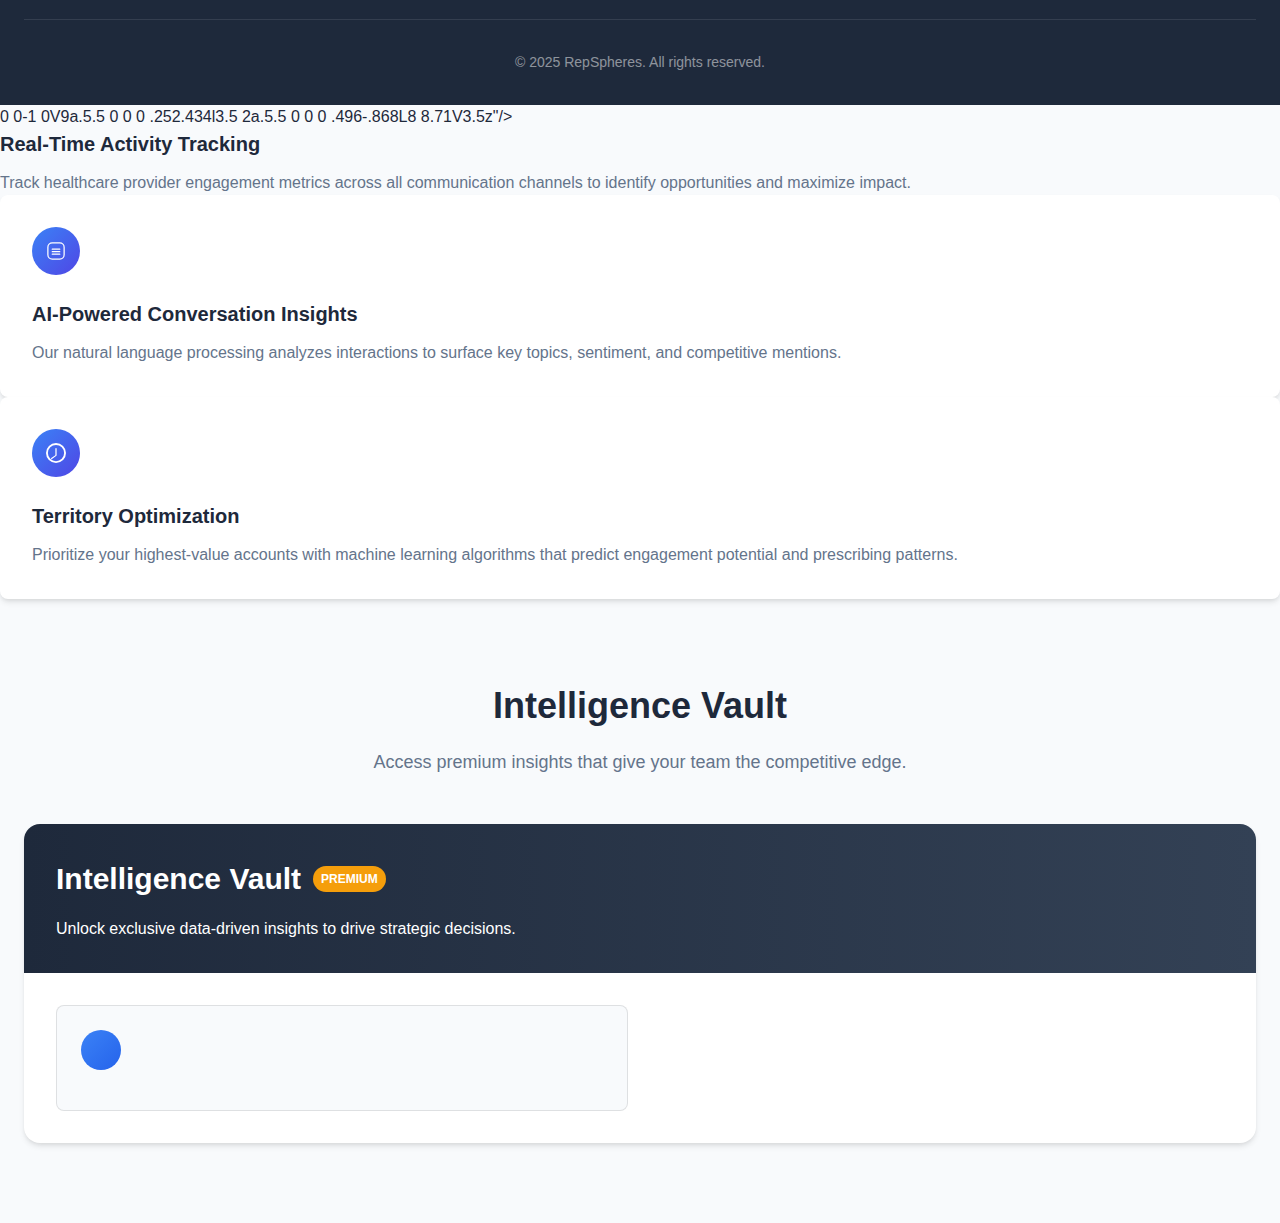
==== commit e8cb2661: "ok" ====
--- a/index.html
+++ b/index.html
@@ -1033,6 +1033,54 @@
             <svg xmlns="http://www.w3.org/2000/svg" width="32" height="32" fill="#f59e0b" viewBox="0 0 24 24"><path d="M12 2l2.09 6.26L20 9.27l-5 3.64L16.18 20 12 16.9 7.82 20 9 12.91l-5-3.64 5.91-.91z"/></svg>
           </div>
           <span class="premium-tag">MOST POPULAR</span>
+        </div>
+        <div class="pricing-card enterprise">
+          <div class="pricing-icon" style="text-align:center; margin-bottom:1rem;">
+            <svg xmlns="http://www.w3.org/2000/svg" width="32" height="32" fill="#10b981" viewBox="0 0 24 24"><path d="M4 17v2a2 2 0 0 0 2 2h12a2 2 0 0 0 2-2v-2M12 3v12m0 0l-3-3m3 3l3-3"/></svg>
+          </div>
+          <div class="pricing-header">
+            <h3 class="pricing-name">Enterprise</h3>
+            <p class="pricing-description">Custom solutions for large teams and organizations.</p>
+            <div class="pricing-value">Contact Us</div>
+            <div class="pricing-period">Custom pricing</div>
+          </div>
+          <div class="pricing-features">
+            <ul>
+              <li>
+                <svg class="check-icon" xmlns="http://www.w3.org/2000/svg" width="20" height="20" fill="currentColor" viewBox="0 0 16 16">
+                  <path d="M13.854 3.646a.5.5 0 0 1 0 .708l-7 7a.5.5 0 0 1-.708 0l-3.5-3.5a.5.5 0 1 1 .708-.708L6.5 10.293l6.646-6.647a.5.5 0 0 1 .708 0z"/>
+                </svg>
+                Everything in Premium
+              </li>
+              <li>
+                <svg class="check-icon" xmlns="http://www.w3.org/2000/svg" width="20" height="20" fill="currentColor" viewBox="0 0 16 16">
+                  <path d="M13.854 3.646a.5.5 0 0 1 0 .708l-7 7a.5.5 0 0 1-.708 0l-3.5-3.5a.5.5 0 1 1 .708-.708L6.5 10.293l6.646-6.647a.5.5 0 0 1 .708 0z"/>
+                </svg>
+                Dedicated account manager
+              </li>
+              <li>
+                <svg class="check-icon" xmlns="http://www.w3.org/2000/svg" width="20" height="20" fill="currentColor" viewBox="0 0 16 16">
+                  <path d="M13.854 3.646a.5.5 0 0 1 0 .708l-7 7a.5.5 0 0 1-.708 0l-3.5-3.5a.5.5 0 1 1 .708-.708L6.5 10.293l6.646-6.647a.5.5 0 0 1 .708 0z"/>
+                </svg>
+                Advanced integrations & API access
+              </li>
+              <li>
+                <svg class="check-icon" xmlns="http://www.w3.org/2000/svg" width="20" height="20" fill="currentColor" viewBox="0 0 16 16">
+                  <path d="M13.854 3.646a.5.5 0 0 1 0 .708l-7 7a.5.5 0 0 1-.708 0l-3.5-3.5a.5.5 0 1 1 .708-.708L6.5 10.293l6.646-6.647a.5.5 0 0 1 .708 0z"/>
+                </svg>
+                Onboarding & training
+              </li>
+              <li>
+                <svg class="check-icon" xmlns="http://www.w3.org/2000/svg" width="20" height="20" fill="currentColor" viewBox="0 0 16 16">
+                  <path d="M13.854 3.646a.5.5 0 0 1 0 .708l-7 7a.5.5 0 0 1-.708 0l-3.5-3.5a.5.5 0 1 1 .708-.708L6.5 10.293l6.646-6.647a.5.5 0 0 1 .708 0z"/>
+                </svg>
+                SLA & compliance support
+              </li>
+            </ul>
+            <a href="#" class="btn btn-outline">Contact Sales</a>
+          </div>
+        </div>
+
           <div class="pricing-header">
             <h3 class="pricing-name">Intelligence Vault</h3>
             <p class="pricing-description">Unlock the full power of RepSpheres with premium insights.</p>
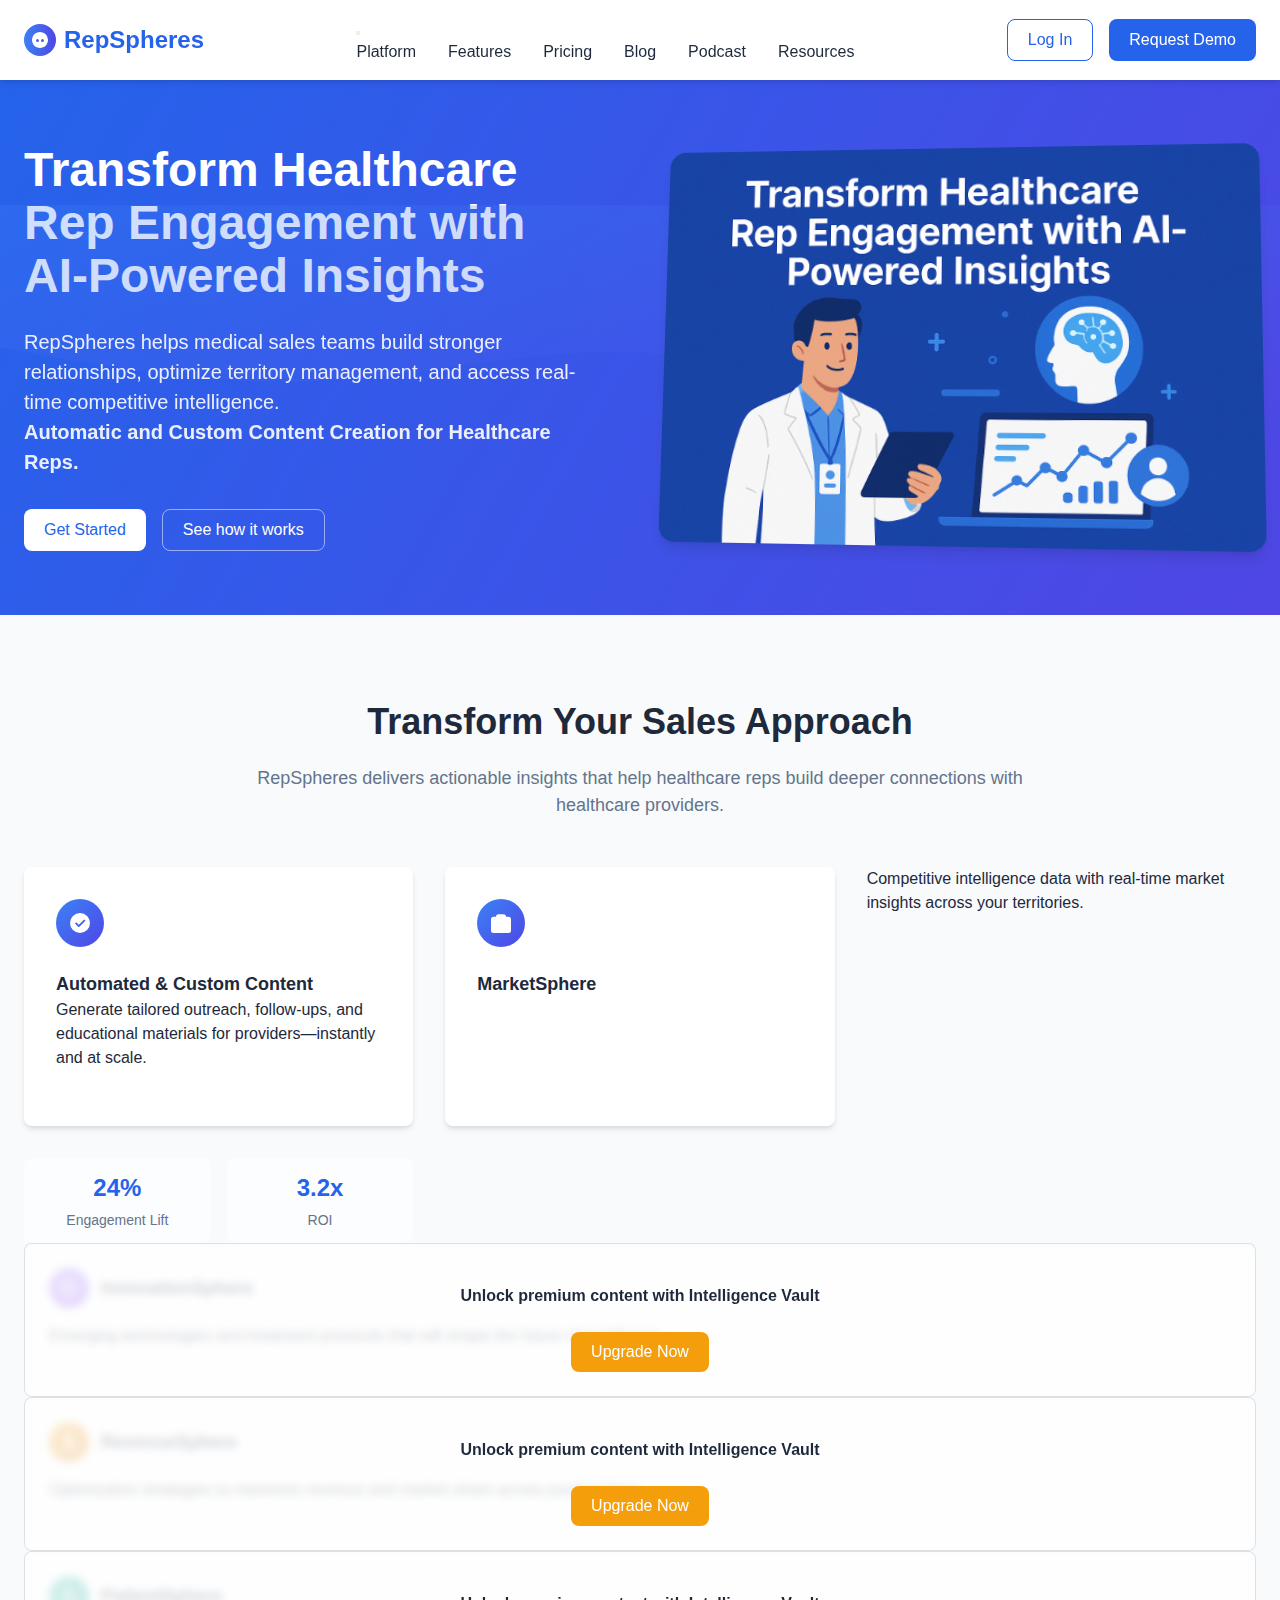
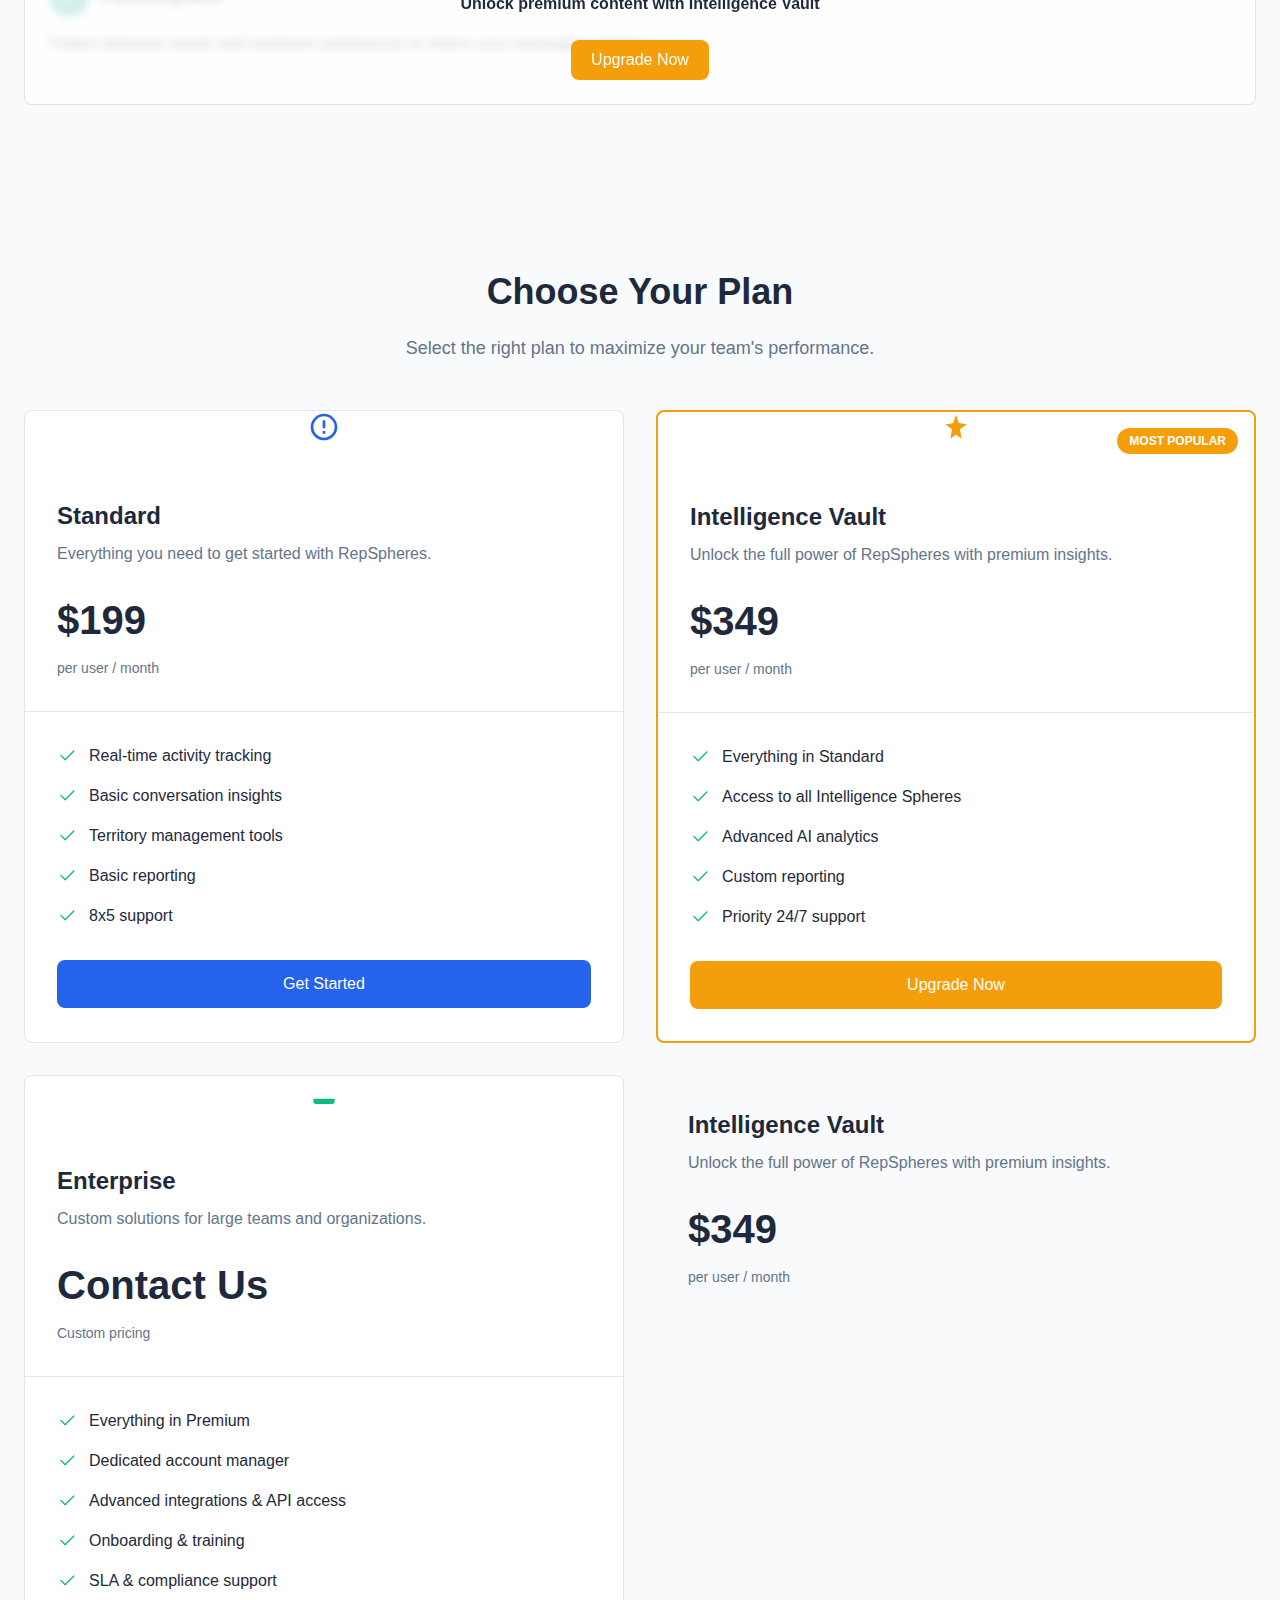
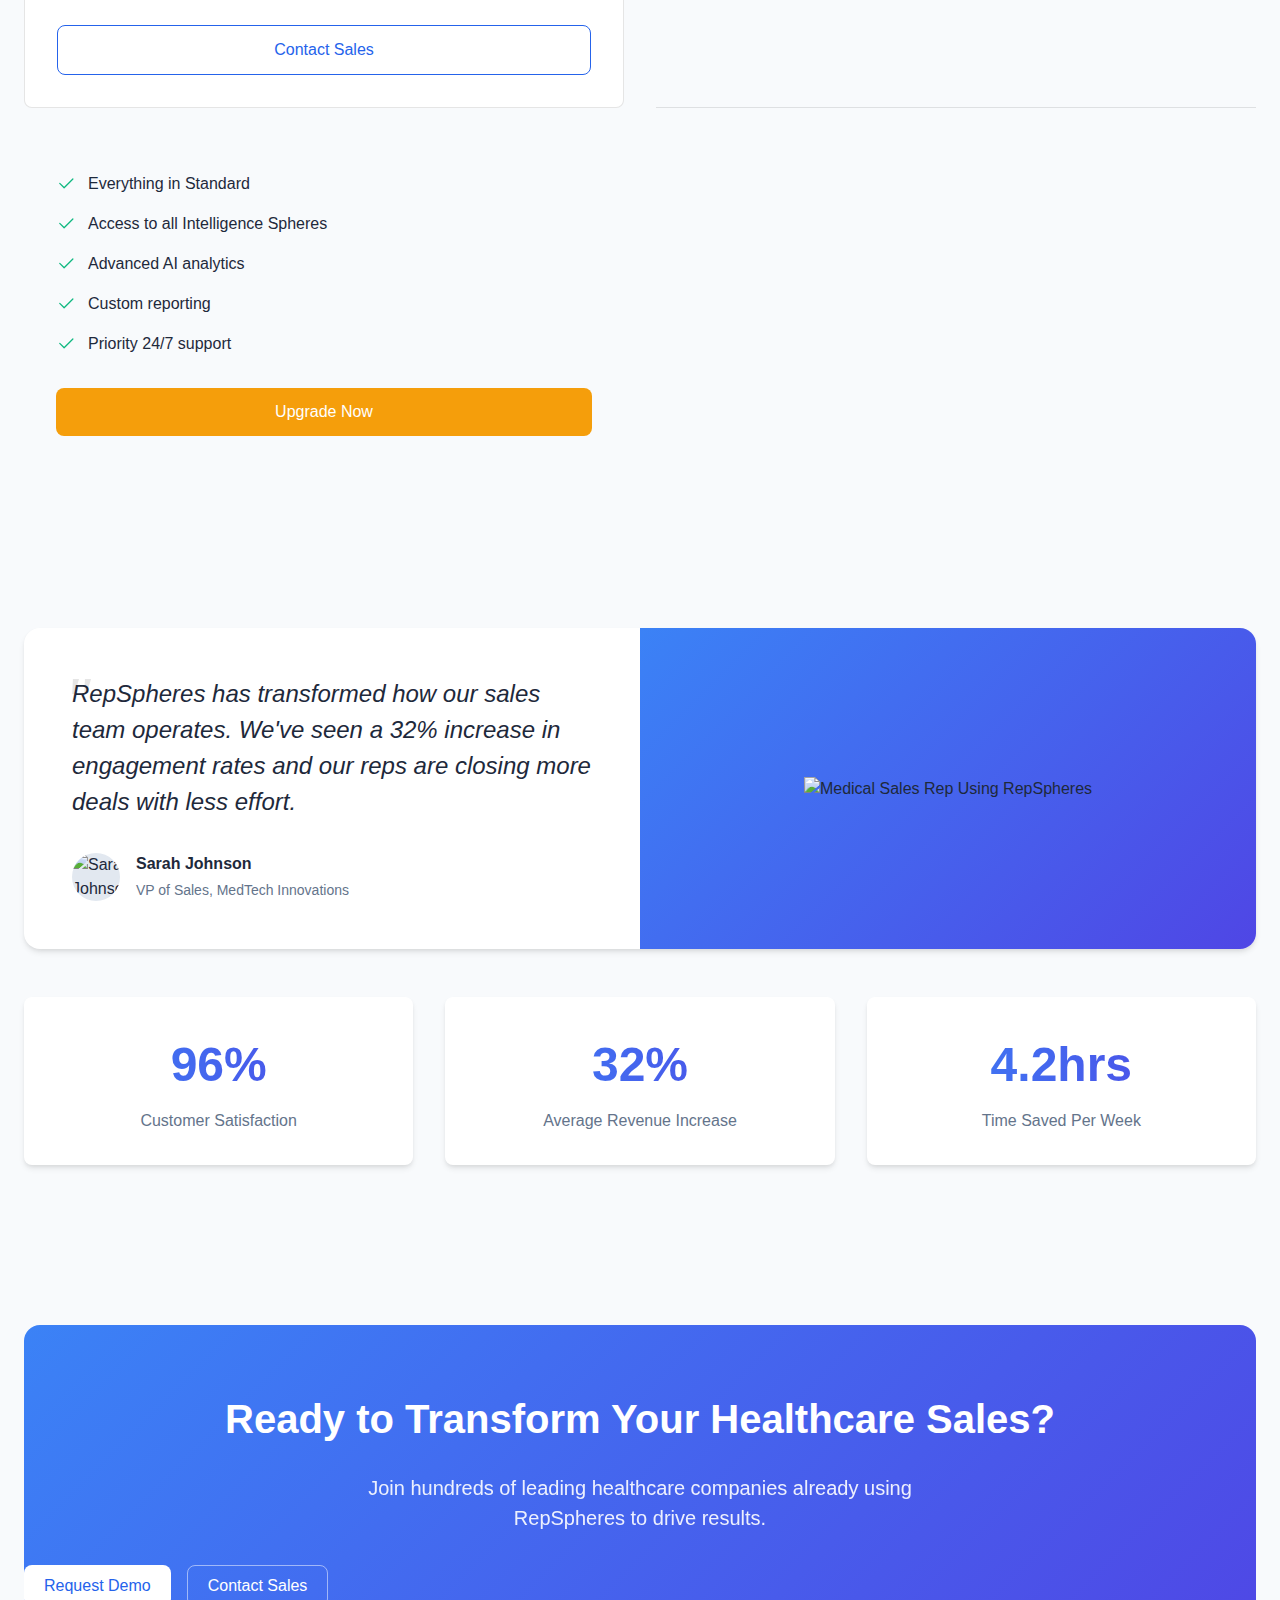
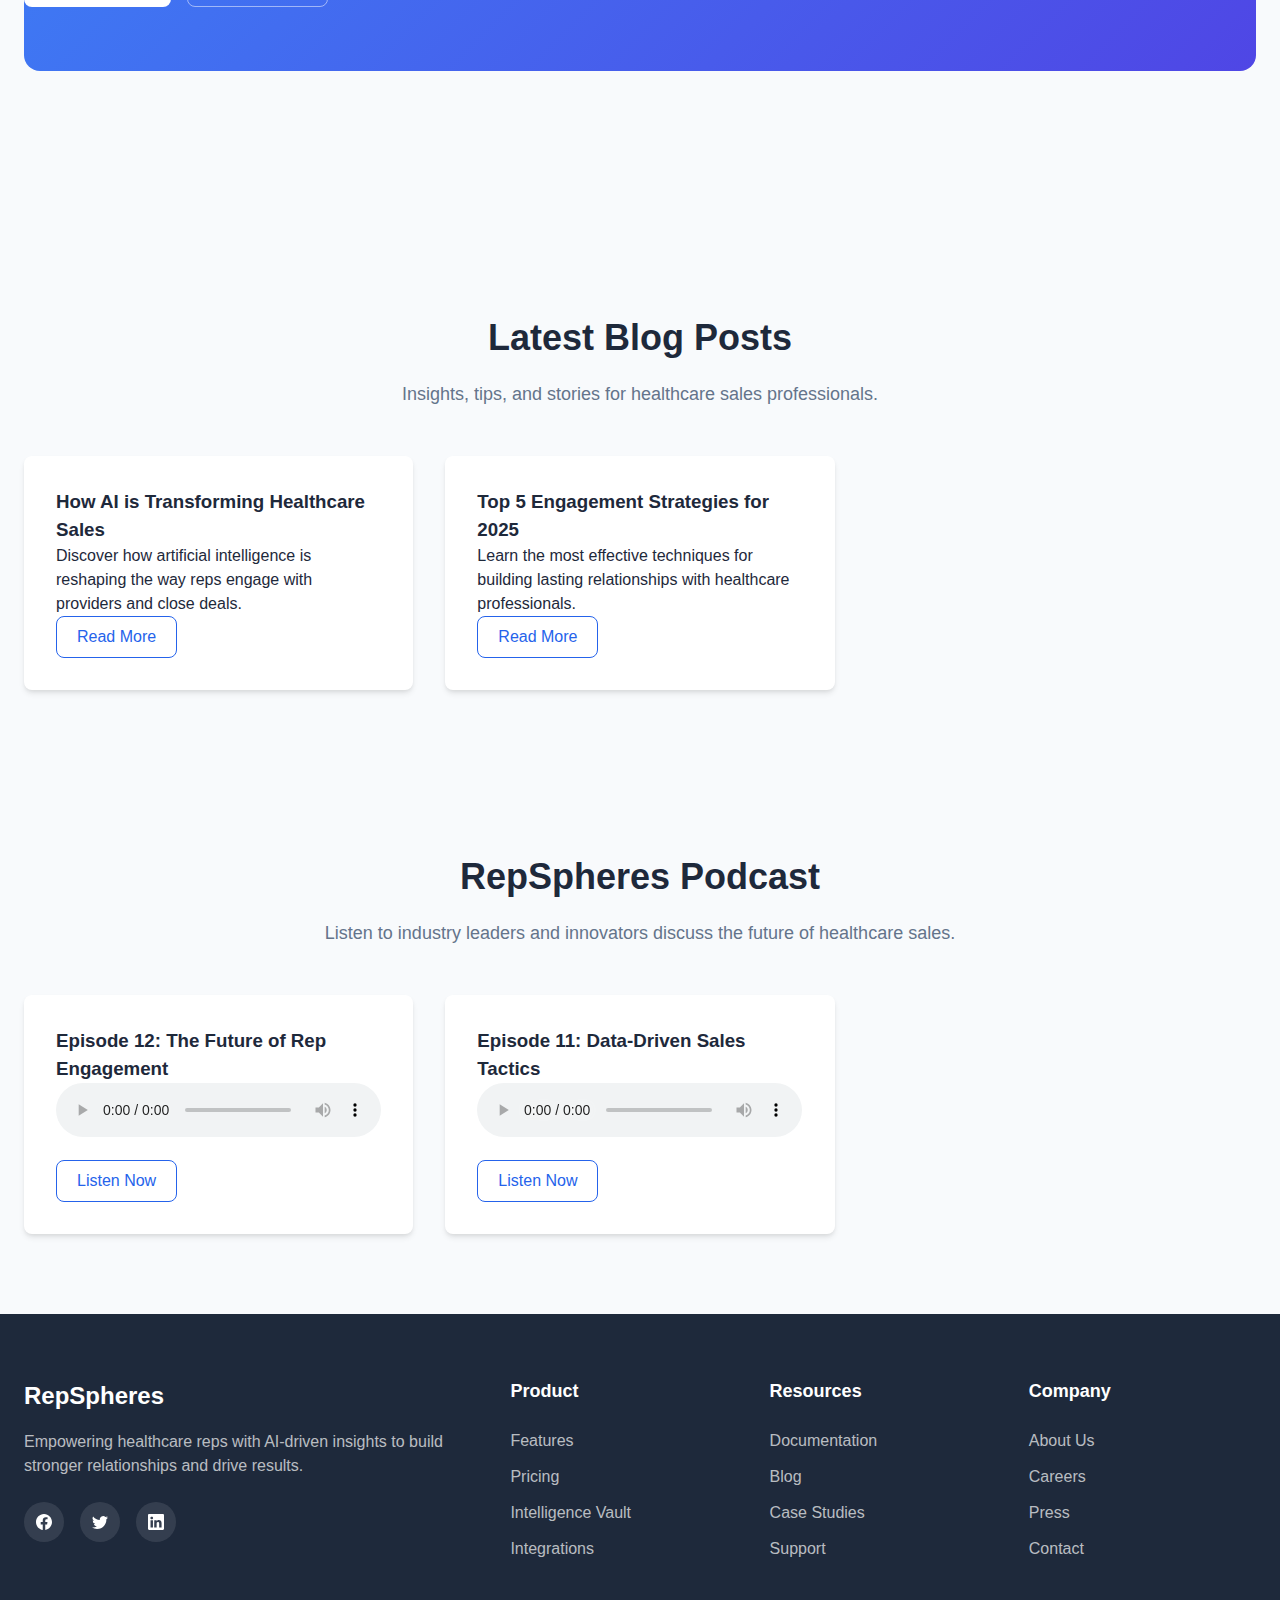
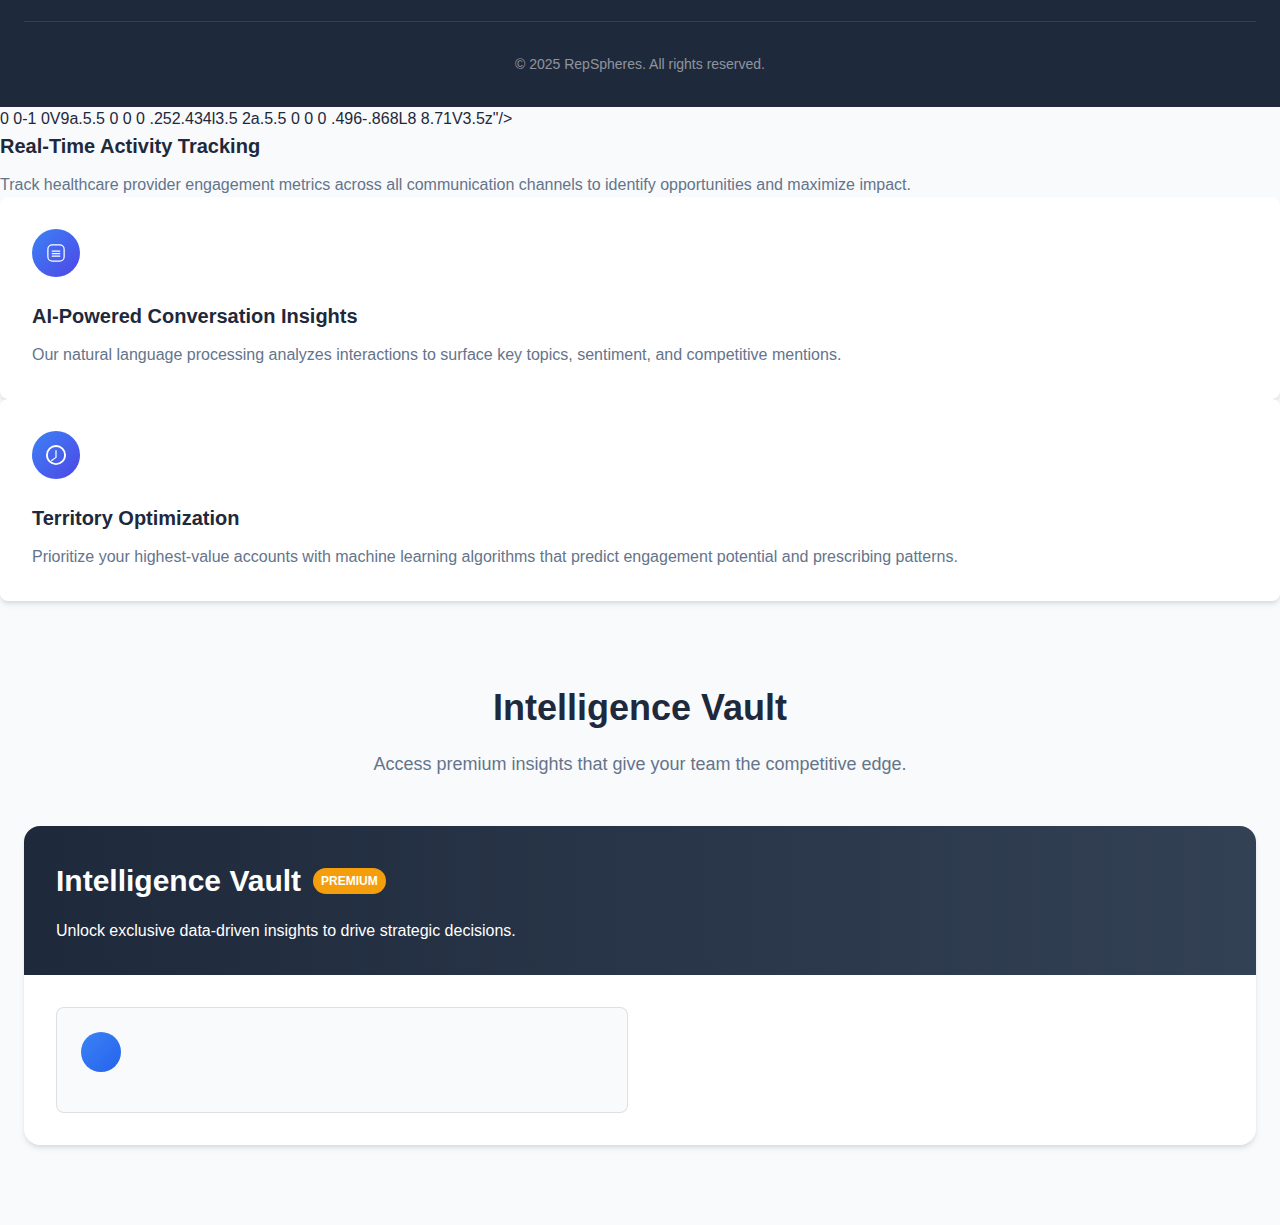
==== commit 4cdebb12: "ok" ====
--- a/index.html
+++ b/index.html
@@ -1033,6 +1033,47 @@
             <svg xmlns="http://www.w3.org/2000/svg" width="32" height="32" fill="#f59e0b" viewBox="0 0 24 24"><path d="M12 2l2.09 6.26L20 9.27l-5 3.64L16.18 20 12 16.9 7.82 20 9 12.91l-5-3.64 5.91-.91z"/></svg>
           </div>
           <span class="premium-tag">MOST POPULAR</span>
+          <div class="pricing-header">
+            <h3 class="pricing-name">Intelligence Vault</h3>
+            <p class="pricing-description">Unlock the full power of RepSpheres with premium insights.</p>
+            <div class="pricing-value">$349</div>
+            <div class="pricing-period">per user / month</div>
+          </div>
+          <div class="pricing-features">
+            <ul>
+              <li>
+                <svg class="check-icon" xmlns="http://www.w3.org/2000/svg" width="20" height="20" fill="currentColor" viewBox="0 0 16 16">
+                  <path d="M13.854 3.646a.5.5 0 0 1 0 .708l-7 7a.5.5 0 0 1-.708 0l-3.5-3.5a.5.5 0 1 1 .708-.708L6.5 10.293l6.646-6.647a.5.5 0 0 1 .708 0z"/>
+                </svg>
+                Everything in Standard
+              </li>
+              <li>
+                <svg class="check-icon" xmlns="http://www.w3.org/2000/svg" width="20" height="20" fill="currentColor" viewBox="0 0 16 16">
+                  <path d="M13.854 3.646a.5.5 0 0 1 0 .708l-7 7a.5.5 0 0 1-.708 0l-3.5-3.5a.5.5 0 1 1 .708-.708L6.5 10.293l6.646-6.647a.5.5 0 0 1 .708 0z"/>
+                </svg>
+                Access to all Intelligence Spheres
+              </li>
+              <li>
+                <svg class="check-icon" xmlns="http://www.w3.org/2000/svg" width="20" height="20" fill="currentColor" viewBox="0 0 16 16">
+                  <path d="M13.854 3.646a.5.5 0 0 1 0 .708l-7 7a.5.5 0 0 1-.708 0l-3.5-3.5a.5.5 0 1 1 .708-.708L6.5 10.293l6.646-6.647a.5.5 0 0 1 .708 0z"/>
+                </svg>
+                Advanced AI analytics
+              </li>
+              <li>
+                <svg class="check-icon" xmlns="http://www.w3.org/2000/svg" width="20" height="20" fill="currentColor" viewBox="0 0 16 16">
+                  <path d="M13.854 3.646a.5.5 0 0 1 0 .708l-7 7a.5.5 0 0 1-.708 0l-3.5-3.5a.5.5 0 1 1 .708-.708L6.5 10.293l6.646-6.647a.5.5 0 0 1 .708 0z"/>
+                </svg>
+                Custom reporting
+              </li>
+              <li>
+                <svg class="check-icon" xmlns="http://www.w3.org/2000/svg" width="20" height="20" fill="currentColor" viewBox="0 0 16 16">
+                  <path d="M13.854 3.646a.5.5 0 0 1 0 .708l-7 7a.5.5 0 0 1-.708 0l-3.5-3.5a.5.5 0 1 1 .708-.708L6.5 10.293l6.646-6.647a.5.5 0 0 1 .708 0z"/>
+                </svg>
+                Priority 24/7 support
+              </li>
+            </ul>
+            <a href="#" class="btn btn-premium">Upgrade Now</a>
+          </div>
         </div>
         <div class="pricing-card enterprise">
           <div class="pricing-icon" style="text-align:center; margin-bottom:1rem;">
